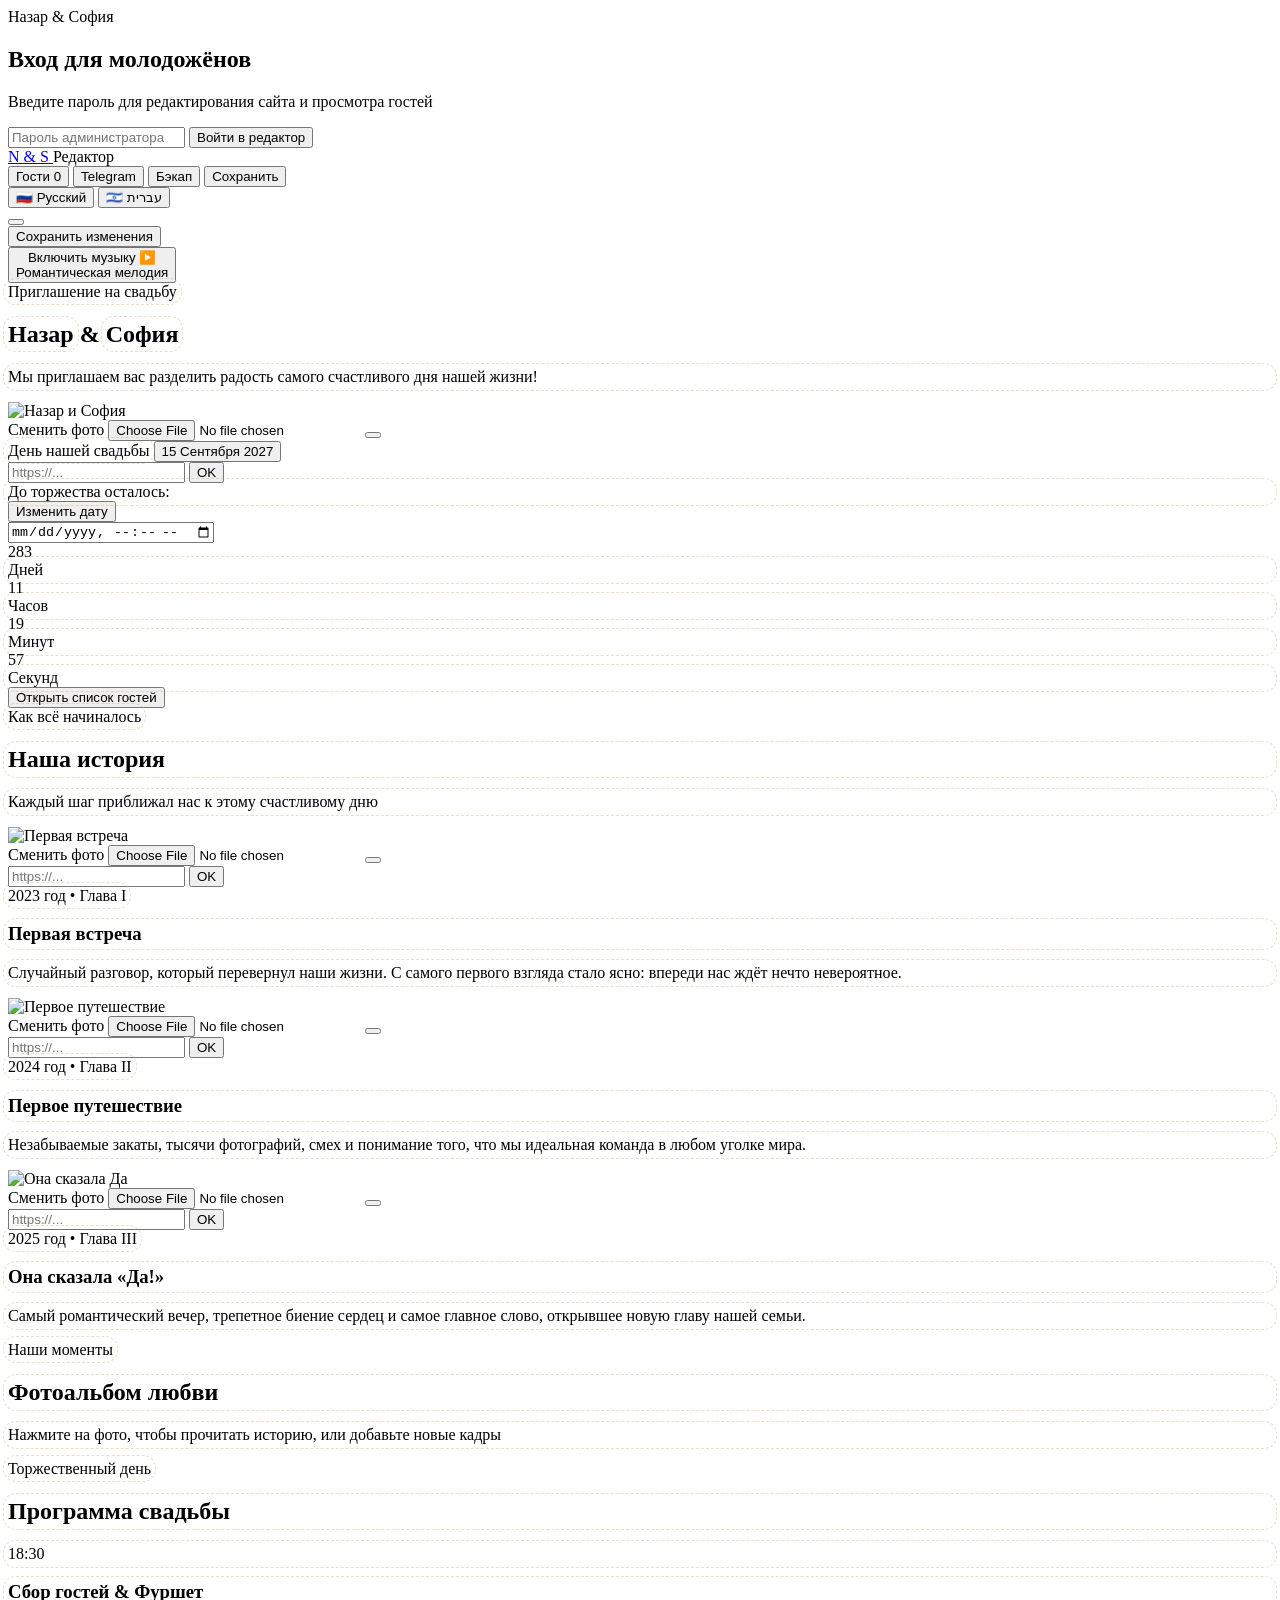
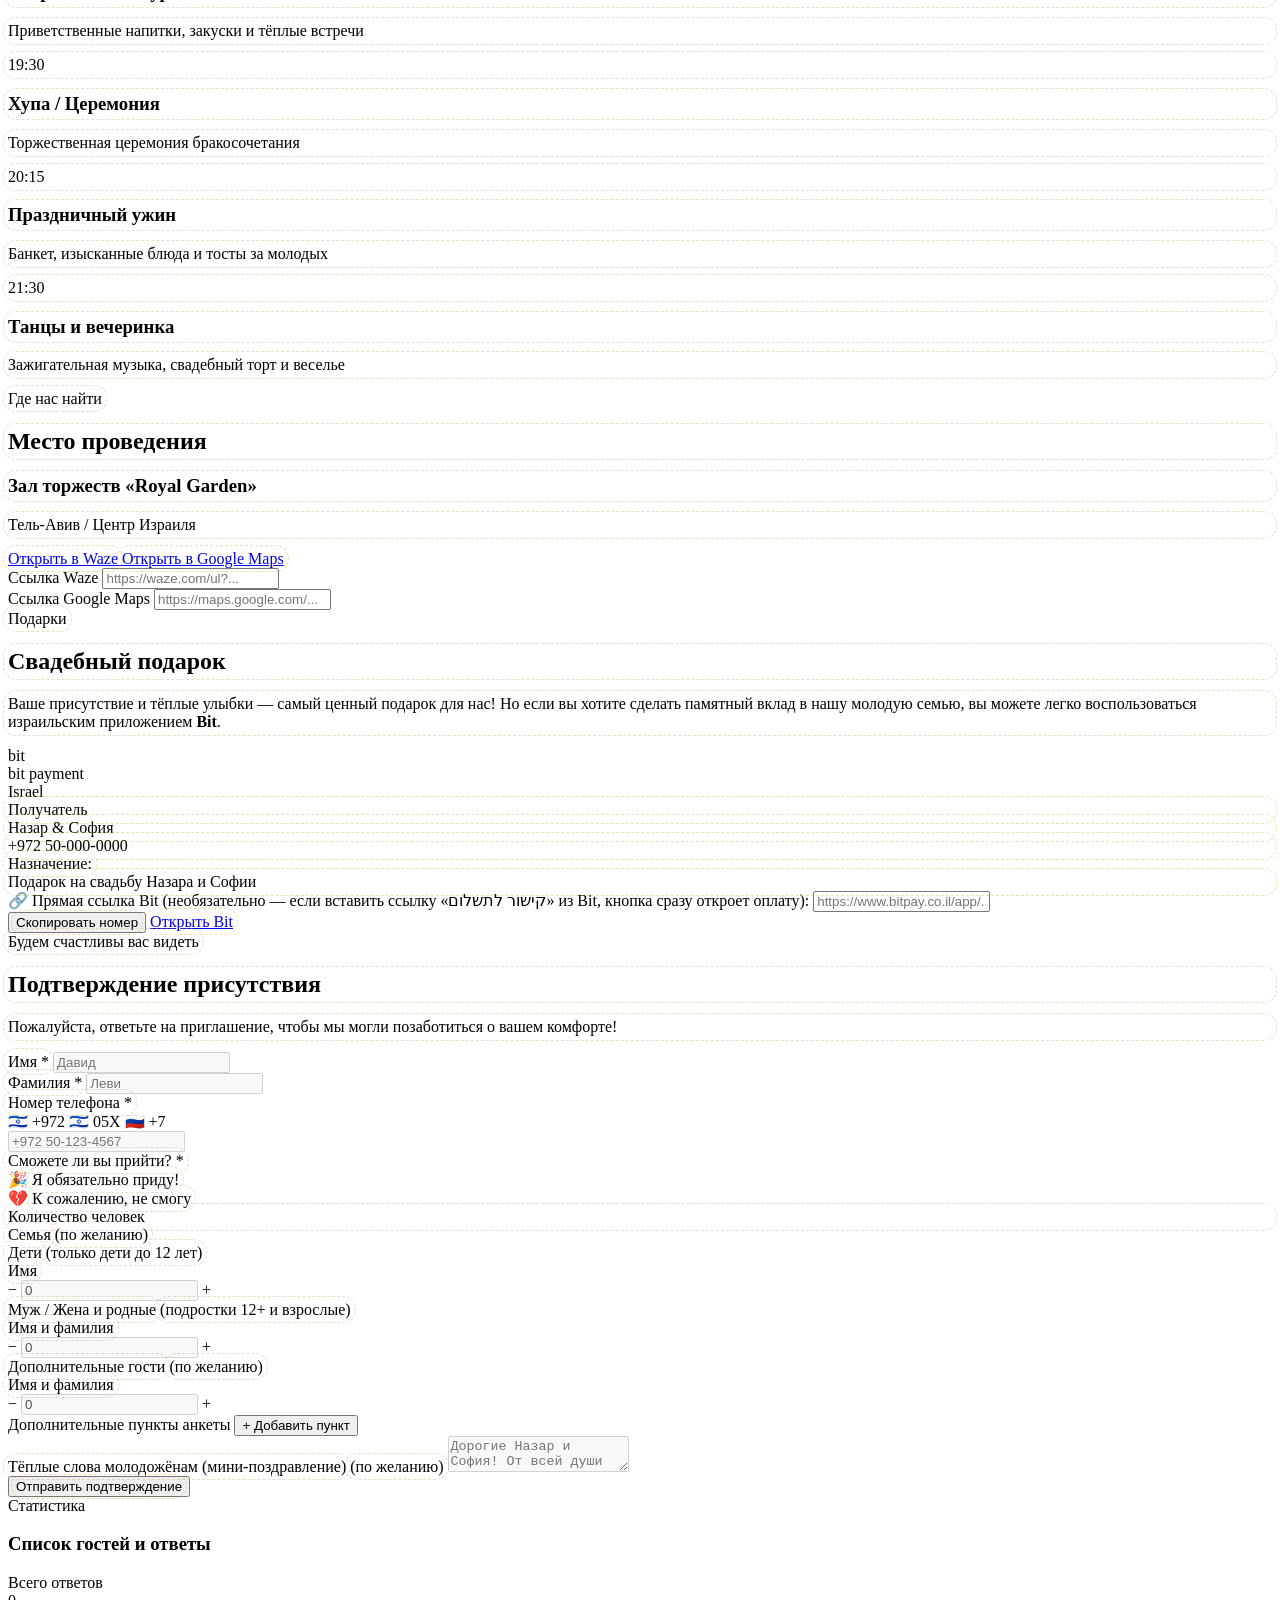
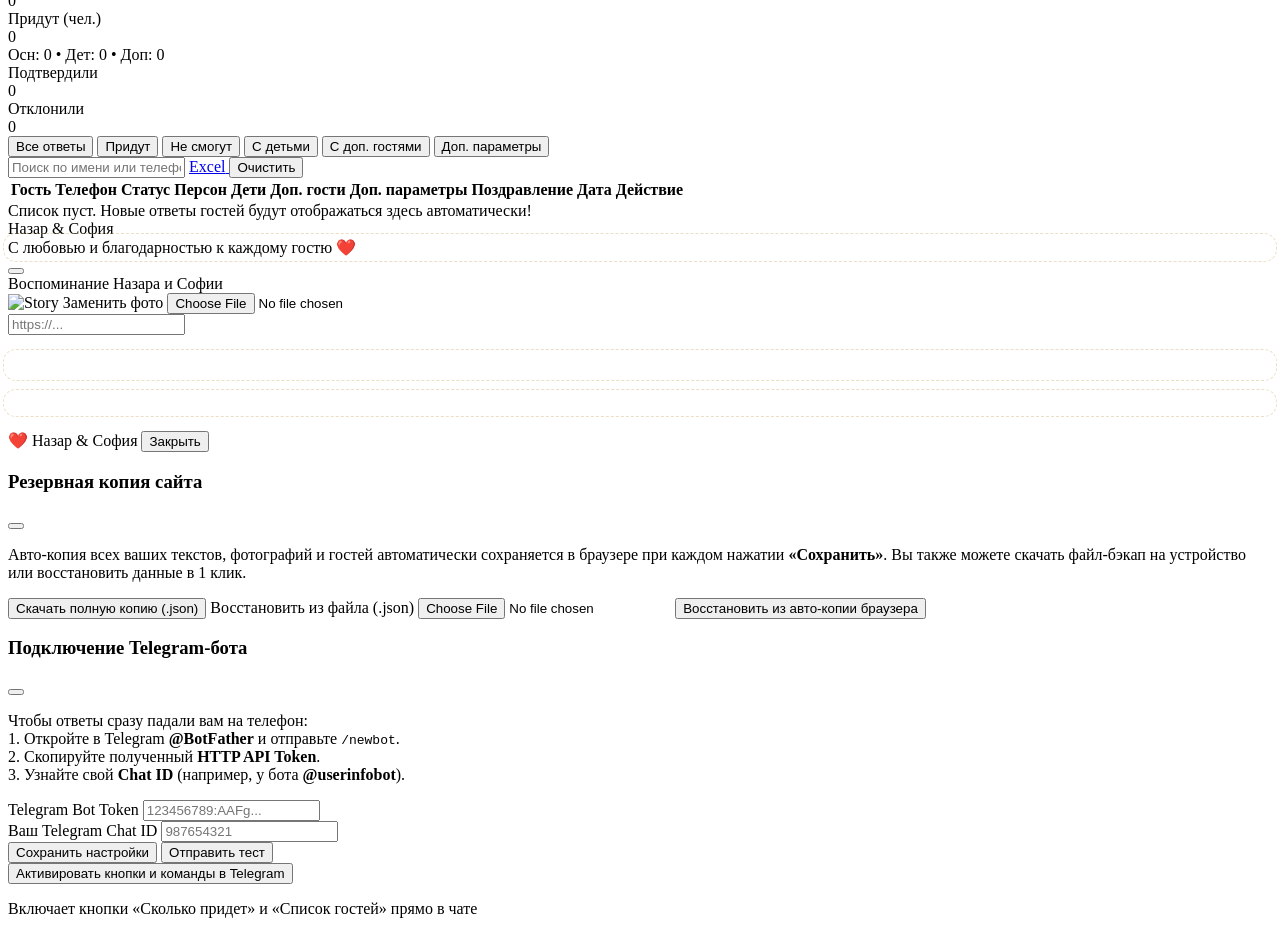
==== public/admin.html @ 14a17858 "Fix mobile pinch-zoom crash and remove Итого 1 badge" ====
<!DOCTYPE html>
<html lang="ru" dir="ltr">
<head>
  <meta charset="UTF-8">
  <meta name="viewport" content="width=device-width, initial-scale=1.0">
  <title>Редактор свадьбы | Назар & София</title>

  <!-- Fonts (identical to guest site) -->
  <link rel="preconnect" href="https://fonts.googleapis.com">
  <link rel="preconnect" href="https://fonts.gstatic.com" crossorigin>
  <link href="https://fonts.googleapis.com/css2?family=Cormorant+Garamond:ital,wght@0,400;0,600;0,700;1,400;1,600&family=Montserrat:wght@300;400;500;600;700&family=Heebo:wght@300;400;500;700&family=Frank+Ruhl+Libre:wght@400;700&family=Caveat:wght@500;600&display=swap" rel="stylesheet">

  <!-- Tailwind CSS via CDN -->
  <script src="https://cdn.tailwindcss.com"></script>
  <!-- Lucide Icons -->
  <script src="https://unpkg.com/lucide@latest"></script>

  <script>
    tailwind.config = {
      theme: {
        extend: {
          colors: {
            champagne: '#D4AF37',
            'champagne-light': '#FBF8F3',
            'champagne-gold': '#C5A059',
            'rose-gold': '#C28285',
            'warm-sand': '#F4EFE6',
            'wedding-dark': '#24201D',
            'bit-blue': '#00A8B5'
          },
          fontFamily: {
            serif: ['"Cormorant Garamond"', '"Frank Ruhl Libre"', 'serif'],
            sans: ['"Montserrat"', '"Heebo"', 'sans-serif'],
            handwritten: ['"Caveat"', 'cursive'],
            hebrewSerif: ['"Frank Ruhl Libre"', 'serif'],
            hebrewSans: ['"Heebo"', 'sans-serif']
          }
        }
      }
    }
  </script>

  <link rel="stylesheet" href="/style.css?v=3">

  <style>
    .editable-field {
      position: relative;
      border-radius: 0.5rem;
      transition: all 0.2s ease;
      cursor: text;
      outline: 1.5px dashed rgba(197, 160, 89, 0.35);
      outline-offset: 4px;
    }
    .editable-field:hover {
      outline: 1.5px dashed rgba(197, 160, 89, 0.85);
      background-color: rgba(255, 255, 255, 0.45);
    }
    .editable-field:focus {
      outline: 2px solid #C5A059;
      background-color: rgba(255, 255, 255, 0.85);
      color: #1c1917;
    }
    .editable-field-dark {
      position: relative;
      border-radius: 0.5rem;
      transition: all 0.2s ease;
      cursor: text;
      outline: 1.5px dashed rgba(212, 175, 55, 0.4);
      outline-offset: 4px;
    }
    .editable-field-dark:hover {
      outline: 1.5px dashed rgba(212, 175, 55, 0.9);
      background-color: rgba(255, 255, 255, 0.08);
    }
    .editable-field-dark:focus {
      outline: 2px solid #D4AF37;
      background-color: rgba(255, 255, 255, 0.14);
    }
  </style>
</head>
<body class="bg-[#FAF7F2] text-[#2D2926] font-sans antialiased selection:bg-champagne selection:text-white">

  <!-- Login Modal (styled identically to the wedding site) -->
  <div id="login-modal" class="fixed inset-0 bg-stone-900/55 backdrop-blur-md z-50 flex items-center justify-center p-4">
    <div class="bg-[#FAF7F2] rounded-3xl p-8 sm:p-10 max-w-md w-full shadow-2xl border border-[#E8DFC9] text-center space-y-6 relative overflow-hidden">
      <div class="w-16 h-16 bg-white text-champagne-gold rounded-full flex items-center justify-center mx-auto border border-[#E8DFC9] shadow-sm">
        <i data-lucide="lock" class="w-7 h-7"></i>
      </div>
      <div class="space-y-1.5">
        <div class="text-[11px] uppercase tracking-widest text-champagne-gold font-semibold">Назар & София</div>
        <h2 class="font-serif text-3xl sm:text-4xl font-bold text-stone-900">Вход для молодожёнов</h2>
        <p class="text-stone-500 text-xs sm:text-sm">Введите пароль для редактирования сайта и просмотра гостей</p>
      </div>
      <form onsubmit="handleLogin(event)" class="space-y-4">
        <input
          type="password"
          id="admin-password"
          required
          placeholder="Пароль администратора"
          class="w-full px-4 py-3.5 rounded-xl border border-[#DFD6C4] bg-white focus:outline-none focus:ring-2 focus:ring-champagne-gold/50 focus:border-champagne-gold text-sm transition-all"
        >
        <button type="submit" class="w-full py-3.5 bg-stone-900 hover:bg-champagne-gold text-white font-semibold rounded-xl shadow-lg transition-all">
          Войти в редактор
        </button>
      </form>
    </div>
  </div>

  <!-- Main Admin Interface (Visual Replica of Guest Site + Inline Editing) -->
  <div id="admin-app" class="hidden">

    <!-- Top Bar: Identical Header + Compact Admin Controls -->
    <header class="fixed top-0 left-0 right-0 z-40 transition-all duration-300 backdrop-blur-md bg-[#FAF7F2]/90 border-b border-[#E8DFC9]/70">
      <div class="max-w-6xl mx-auto px-3 sm:px-4 h-16 flex items-center justify-between gap-2">
        <div class="flex items-center gap-2.5 shrink-0">
          <a href="#hero" class="font-serif text-xl sm:text-2xl font-bold tracking-wider text-stone-900 flex items-center gap-2">
            <span>N & S</span>
          </a>
          <span class="hidden sm:inline-flex items-center gap-1.5 px-2.5 py-0.5 rounded-full bg-champagne-gold/15 text-champagne-gold border border-champagne-gold/30 text-[11px] font-semibold">
            <span class="w-1.5 h-1.5 rounded-full bg-emerald-500"></span>
            Редактор
          </span>
        </div>

        <!-- Admin Actions + Language Switcher -->
        <div class="flex items-center gap-1.5 sm:gap-2.5 flex-wrap justify-end">
          <button type="button" onclick="toggleGuestsModal(true)" class="inline-flex items-center gap-1.5 px-2.5 sm:px-3.5 py-1.5 rounded-full bg-white hover:bg-[#F4EFE6] text-stone-800 border border-[#DFD6C4] text-xs font-semibold shadow-sm transition-all">
            <i data-lucide="users" class="w-3.5 h-3.5 text-champagne-gold"></i>
            <span class="hidden md:inline">Гости</span>
            <span id="header-guests-badge" class="px-1.5 py-0.2 rounded-full bg-stone-900 text-white text-[10px]">0</span>
          </button>

          <button type="button" onclick="toggleTelegramModal(true)" class="inline-flex items-center gap-1.5 px-2.5 sm:px-3 py-1.5 rounded-full bg-white hover:bg-[#F4EFE6] text-stone-800 border border-[#DFD6C4] text-xs font-semibold shadow-sm transition-all" title="Настройки Telegram">
            <i data-lucide="send" class="w-3.5 h-3.5 text-sky-500"></i>
            <span class="hidden lg:inline">Telegram</span>
          </button>

          <button type="button" onclick="toggleBackupModal(true)" class="inline-flex items-center gap-1.5 px-2.5 sm:px-3 py-1.5 rounded-full bg-white hover:bg-[#F4EFE6] text-stone-800 border border-[#DFD6C4] text-xs font-semibold shadow-sm transition-all" title="Резервная копия и восстановление">
            <i data-lucide="shield-check" class="w-3.5 h-3.5 text-emerald-600"></i>
            <span class="hidden lg:inline">Бэкап</span>
          </button>

          <button type="button" id="btn-save-top" onclick="saveAllSettings()" class="inline-flex items-center gap-1.5 px-3 sm:px-4 py-1.5 rounded-full bg-stone-900 hover:bg-champagne-gold text-white text-xs font-semibold shadow-sm transition-all">
            <i data-lucide="save" class="w-3.5 h-3.5"></i>
            <span class="hidden sm:inline">Сохранить</span>
          </button>

          <!-- Lang Toggle (identical to guest site) -->
          <div class="flex items-center gap-1 bg-[#EFE9DE] p-1 rounded-full border border-[#DFD6C4]">
            <button id="btn-lang-ru" onclick="setLanguage('ru')" class="px-2.5 sm:px-3 py-1 text-[11px] sm:text-xs font-semibold rounded-full transition-all bg-white text-stone-900 shadow-sm">
              🇷🇺 <span class="hidden sm:inline">Русский</span>
            </button>
            <button id="btn-lang-he" onclick="setLanguage('he')" class="px-2.5 sm:px-3 py-1 text-[11px] sm:text-xs font-semibold rounded-full transition-all text-stone-600 hover:text-stone-900">
              🇮🇱 <span class="hidden sm:inline">עברית</span>
            </button>
          </div>

          <a href="/" target="_blank" class="p-1.5 sm:px-2.5 sm:py-1.5 rounded-full bg-white/80 hover:bg-white border border-[#DFD6C4] text-stone-700 hover:text-stone-900 text-xs font-medium transition-all inline-flex items-center gap-1" title="Открыть гостевой сайт">
            <i data-lucide="external-link" class="w-3.5 h-3.5"></i>
          </a>

          <button type="button" onclick="handleLogout()" class="p-1.5 rounded-full text-rose-600 hover:bg-rose-50 transition-all" title="Выйти">
            <i data-lucide="log-out" class="w-3.5 h-3.5"></i>
          </button>
        </div>
      </div>
    </header>

    <!-- Floating Unsaved Changes Save Pill -->
    <div id="floating-save-bar" class="fixed bottom-6 right-6 z-40 hidden">
      <button type="button" onclick="saveAllSettings()" class="flex items-center gap-2.5 px-5 py-3 rounded-full bg-stone-900 hover:bg-champagne-gold text-white text-xs sm:text-sm font-semibold shadow-2xl border border-champagne-gold/40 transition-all transform hover:-translate-y-0.5">
        <span class="w-2 h-2 rounded-full bg-amber-400 animate-pulse"></span>
        <span>Сохранить изменения</span>
        <i data-lucide="save" class="w-4 h-4"></i>
      </button>
    </div>

    <!-- Floating Romantic Music Player (identical to guest site) -->
    <div id="music-player-container" class="fixed bottom-6 left-6 z-40 hidden sm:block">
      <button id="btn-toggle-music" onclick="toggleMusic()" class="flex items-center gap-3 px-4 py-2.5 rounded-full bg-white/95 backdrop-blur-md border border-[#D4AF37]/50 shadow-2xl text-stone-800 hover:scale-105 transition-all group">
        <div id="vinyl-icon" class="w-8 h-8 rounded-full bg-stone-900 border-2 border-champagne-gold flex items-center justify-center text-champagne-gold transition-transform shrink-0">
          <i data-lucide="music" class="w-4 h-4 text-champagne-gold"></i>
        </div>
        <div class="text-left text-xs pr-1">
          <div id="music-status-text" class="font-semibold text-stone-900">Включить музыку ▶️</div>
          <div class="text-[10px] text-stone-500">Романтическая мелодия</div>
        </div>
        <div id="music-eq" class="hidden items-end gap-1 h-3.5 pl-1">
          <span class="w-1 bg-champagne-gold rounded-full eq-bar-1"></span>
          <span class="w-1 bg-champagne-gold rounded-full eq-bar-2"></span>
          <span class="w-1 bg-champagne-gold rounded-full eq-bar-3"></span>
        </div>
      </button>
      <audio id="wedding-audio" preload="none"></audio>
    </div>

    <!-- Hero Section (Identical + Inline Editable Names, Photo, Date) -->
    <section id="hero" class="relative min-h-screen flex items-center justify-center text-center px-4 pt-24 pb-20 overflow-hidden bg-gradient-to-b from-[#FAF7F2] via-[#F4EFE6] to-[#ECE5D8]">
      <div class="absolute top-1/4 -left-20 w-96 h-96 bg-champagne-gold/15 rounded-full blur-3xl -z-10"></div>
      <div class="absolute bottom-1/4 -right-20 w-[450px] h-[450px] bg-rose-gold/15 rounded-full blur-3xl -z-10"></div>

      <div class="max-w-3xl mx-auto space-y-8">
        <div class="inline-flex items-center gap-2 px-5 py-1.5 rounded-full bg-white/80 backdrop-blur-sm border border-champagne-gold/40 shadow-sm text-xs font-semibold tracking-widest text-champagne-gold uppercase">
          <i data-lucide="sparkles" class="w-3.5 h-3.5"></i>
          <span data-i18n="hero_badge">Приглашение на свадьбу</span>
        </div>

        <div class="space-y-4">
          <h1 class="font-serif text-5xl sm:text-7xl lg:text-8xl font-normal text-stone-900 leading-tight">
            <span id="names-title" class="inline-flex flex-wrap items-center justify-center gap-x-3">
              <span id="edit-groom" contenteditable="true" spellcheck="false" class="editable-field px-1.5" title="Нажмите, чтобы изменить имя жениха">Назар</span>
              <span id="names-amp">&amp;</span>
              <span id="edit-bride" contenteditable="true" spellcheck="false" class="editable-field px-1.5" title="Нажмите, чтобы изменить имя невесты">София</span>
            </span>
          </h1>
          <p class="text-stone-600 text-lg sm:text-xl font-light tracking-wide max-w-xl mx-auto" data-i18n="hero_subtitle">
            Мы приглашаем вас разделить радость самого счастливого дня нашей жизни!
          </p>
        </div>

        <!-- Hero Couple Photo with luxury frame + Edit Controls -->
        <div class="space-y-3">
          <div class="relative w-72 h-96 sm:w-80 sm:h-[440px] mx-auto rounded-3xl overflow-hidden shadow-2xl border-4 border-white group">
            <img
              id="hero-img"
              src="https://images.unsplash.com/photo-1519741497674-611481863552?auto=format&fit=crop&w=800&q=80"
              alt="Назар и София"
              class="w-full h-full object-cover transition-transform duration-700 group-hover:scale-105"
            >
            <!-- Photo Upload / URL Controls -->
            <div class="absolute top-3 right-3 z-20 flex items-center gap-1.5">
              <label class="cursor-pointer inline-flex items-center gap-1.5 px-3 py-1.5 rounded-full bg-white/95 hover:bg-white text-stone-900 text-xs font-semibold shadow-lg border border-[#E8DFC9] transition-all">
                <i data-lucide="camera" class="w-3.5 h-3.5 text-champagne-gold"></i>
                <span>Сменить фото</span>
                <input type="file" accept="image/*" class="hidden" onchange="uploadPhoto(this, 'hero')">
              </label>
              <button type="button" onclick="toggleHeroUrlInput()" class="p-1.5 rounded-full bg-white/95 hover:bg-white text-stone-700 shadow-lg border border-[#E8DFC9] transition-all" title="Вставить ссылку на фото">
                <i data-lucide="link" class="w-3.5 h-3.5"></i>
              </button>
            </div>

            <div class="absolute inset-0 bg-gradient-to-t from-stone-900/75 via-transparent to-transparent flex items-end justify-center p-6 text-white pointer-events-none">
              <div class="text-center pointer-events-auto">
                <span class="text-xs uppercase tracking-widest text-stone-200" data-i18n="wedding_day_label">День нашей свадьбы</span>
                <button type="button" onclick="toggleDatePicker()" class="mt-1 flex items-center justify-center gap-1.5 font-serif text-2xl font-bold hover:text-champagne-gold transition-colors mx-auto group/date" title="Нажмите, чтобы изменить дату">
                  <span id="wedding-display-date">15 Сентября 2027</span>
                  <i data-lucide="pencil" class="w-3.5 h-3.5 opacity-75 group-hover/date:opacity-100"></i>
                </button>
              </div>
            </div>
          </div>

          <!-- Optional Hero URL Input -->
          <div id="hero-url-box" class="hidden max-w-sm mx-auto bg-white/90 backdrop-blur-md p-3 rounded-2xl border border-[#E8DFC9] shadow-md">
            <div class="flex items-center gap-2">
              <input type="text" id="cms-photo-hero" placeholder="https://..." oninput="updateHeroPreview(this.value)" class="flex-1 px-3 py-1.5 rounded-xl border border-stone-200 text-xs font-mono bg-[#FAF7F2]">
              <button type="button" onclick="toggleHeroUrlInput()" class="text-xs text-stone-500 hover:text-stone-900 px-2 py-1">OK</button>
            </div>
          </div>
        </div>

        <!-- Countdown Timer + Inline Date Picker -->
        <div class="bg-white/85 backdrop-blur-md p-6 rounded-3xl border border-[#E8DFC9] shadow-xl max-w-lg mx-auto space-y-4">
          <div class="flex items-center justify-between">
            <div class="text-xs uppercase tracking-wider text-stone-500 font-semibold" data-i18n="timer_title">
              До торжества осталось:
            </div>
            <button type="button" onclick="toggleDatePicker()" class="inline-flex items-center gap-1 text-[11px] font-semibold text-champagne-gold hover:underline">
              <i data-lucide="calendar" class="w-3.5 h-3.5"></i>
              <span>Изменить дату</span>
            </button>
          </div>

          <div id="date-picker-box" class="hidden pt-1 pb-2">
            <input type="datetime-local" id="cms-date" onchange="handleDateChange(this.value)" class="w-full px-3.5 py-2 rounded-xl border border-[#DFD6C4] bg-[#FAF7F2] text-sm font-medium text-stone-800">
          </div>

          <div class="grid grid-cols-4 gap-2 text-center">
            <div class="bg-[#FAF7F2] p-2.5 sm:p-3.5 rounded-2xl border border-[#EBE4D8]">
              <div id="days" class="font-serif text-2xl sm:text-3xl font-bold text-stone-900">00</div>
              <div class="text-[10px] sm:text-xs text-stone-500 uppercase mt-1" data-i18n="timer_days">Дней</div>
            </div>
            <div class="bg-[#FAF7F2] p-2.5 sm:p-3.5 rounded-2xl border border-[#EBE4D8]">
              <div id="hours" class="font-serif text-2xl sm:text-3xl font-bold text-stone-900">00</div>
              <div class="text-[10px] sm:text-xs text-stone-500 uppercase mt-1" data-i18n="timer_hours">Часов</div>
            </div>
            <div class="bg-[#FAF7F2] p-2.5 sm:p-3.5 rounded-2xl border border-[#EBE4D8]">
              <div id="minutes" class="font-serif text-2xl sm:text-3xl font-bold text-stone-900">00</div>
              <div class="text-[10px] sm:text-xs text-stone-500 uppercase mt-1" data-i18n="timer_minutes">Минут</div>
            </div>
            <div class="bg-[#FAF7F2] p-2.5 sm:p-3.5 rounded-2xl border border-[#EBE4D8]">
              <div id="seconds" class="font-serif text-2xl sm:text-3xl font-bold text-stone-900">00</div>
              <div class="text-[10px] sm:text-xs text-stone-500 uppercase mt-1" data-i18n="timer_seconds">Секунд</div>
            </div>
          </div>
        </div>

        <!-- Quick RSVP / Guests Button -->
        <div>
          <button type="button" onclick="toggleGuestsModal(true)" class="inline-flex items-center gap-2 px-8 py-4 bg-stone-900 text-white rounded-full text-base font-medium shadow-2xl hover:bg-champagne-gold hover:text-white transition-all transform hover:-translate-y-0.5">
            <i data-lucide="users" class="w-5 h-5 text-champagne-gold"></i>
            <span>Открыть список гостей</span>
          </button>
        </div>
      </div>
    </section>

    <!-- Story Section: Editorial Chapters (Identical to guest site) -->
    <section id="story" class="py-24 px-4 bg-[#F5EFEB]/90 border-y border-[#E8DFC9]">
      <div class="max-w-4xl mx-auto space-y-16">
        <div class="text-center space-y-3">
          <span class="text-champagne-gold font-semibold text-xs uppercase tracking-widest" data-i18n="story_tag">Как всё начиналось</span>
          <h2 class="font-serif text-4xl sm:text-5xl text-stone-900" data-i18n="story_title">Наша история</h2>
          <div class="w-16 h-0.5 bg-champagne-gold mx-auto"></div>
          <p class="text-stone-500 text-sm max-w-md mx-auto" data-i18n="story_subtitle">Каждый шаг приближал нас к этому счастливому дню</p>
        </div>

        <div class="space-y-12">
          <!-- Chapter 1 -->
          <div class="photo-story-card bg-white/90 backdrop-blur-md rounded-3xl p-6 sm:p-8 border border-[#E8DFC9] shadow-lg flex flex-col md:flex-row items-center gap-8">
            <div class="w-full md:w-1/2 space-y-2 shrink-0">
              <div class="relative h-64 sm:h-72 rounded-2xl overflow-hidden shadow-md group">
                <img id="story-img-0" src="https://images.unsplash.com/photo-1511285560929-80b456fea0bc?auto=format&fit=crop&w=800&q=80" alt="Первая встреча" class="w-full h-full object-cover">
                <div class="absolute top-3 right-3 z-20 flex items-center gap-1.5">
                  <label class="cursor-pointer inline-flex items-center gap-1.5 px-3 py-1.5 rounded-full bg-white/95 hover:bg-white text-stone-900 text-xs font-semibold shadow-lg border border-[#E8DFC9] transition-all">
                    <i data-lucide="camera" class="w-3.5 h-3.5 text-champagne-gold"></i>
                    <span>Сменить фото</span>
                    <input type="file" accept="image/*" class="hidden" onchange="uploadPhoto(this, 'story', 0)">
                  </label>
                  <button type="button" onclick="toggleStoryUrlInput(0)" class="p-1.5 rounded-full bg-white/95 hover:bg-white text-stone-700 shadow-lg border border-[#E8DFC9] transition-all" title="Вставить ссылку на фото">
                    <i data-lucide="link" class="w-3.5 h-3.5"></i>
                  </button>
                </div>
              </div>
              <div id="story-url-box-0" class="hidden bg-white/95 p-2 rounded-xl border border-[#E8DFC9] shadow-sm">
                <div class="flex items-center gap-2">
                  <input type="text" id="cms-photo-story-0" placeholder="https://..." oninput="updateStoryPhoto(0, this.value)" class="flex-1 px-3 py-1 rounded-lg border border-stone-200 text-xs font-mono bg-[#FAF7F2]">
                  <button type="button" onclick="toggleStoryUrlInput(0)" class="text-xs text-stone-500 hover:text-stone-900 px-2 py-1">OK</button>
                </div>
              </div>
            </div>
            <div class="w-full md:w-1/2 space-y-3 text-left">
              <div class="inline-flex items-center gap-2 px-3 py-1 rounded-full bg-[#FAF7F2] text-champagne-gold text-xs font-semibold uppercase tracking-wider border border-[#EBE4D8]">
                <i data-lucide="compass" class="w-3.5 h-3.5"></i>
                <span data-i18n="story_event1_date">2023 год • Глава I</span>
              </div>
              <h3 class="font-serif text-2xl sm:text-3xl font-bold text-stone-900" data-i18n="story_event1_title">Первая встреча</h3>
              <p class="text-stone-600 text-sm sm:text-base leading-relaxed" data-i18n="story_event1_text">
                Случайный разговор, который перевернул наши жизни. С самого первого взгляда стало ясно: впереди нас ждёт нечто невероятное.
              </p>
            </div>
          </div>

          <!-- Chapter 2 -->
          <div class="photo-story-card bg-white/90 backdrop-blur-md rounded-3xl p-6 sm:p-8 border border-[#E8DFC9] shadow-lg flex flex-col md:flex-row-reverse items-center gap-8">
            <div class="w-full md:w-1/2 space-y-2 shrink-0">
              <div class="relative h-64 sm:h-72 rounded-2xl overflow-hidden shadow-md group">
                <img id="story-img-1" src="https://images.unsplash.com/photo-1465495976277-4387d4b0b4c6?auto=format&fit=crop&w=800&q=80" alt="Первое путешествие" class="w-full h-full object-cover">
                <div class="absolute top-3 right-3 z-20 flex items-center gap-1.5">
                  <label class="cursor-pointer inline-flex items-center gap-1.5 px-3 py-1.5 rounded-full bg-white/95 hover:bg-white text-stone-900 text-xs font-semibold shadow-lg border border-[#E8DFC9] transition-all">
                    <i data-lucide="camera" class="w-3.5 h-3.5 text-champagne-gold"></i>
                    <span>Сменить фото</span>
                    <input type="file" accept="image/*" class="hidden" onchange="uploadPhoto(this, 'story', 1)">
                  </label>
                  <button type="button" onclick="toggleStoryUrlInput(1)" class="p-1.5 rounded-full bg-white/95 hover:bg-white text-stone-700 shadow-lg border border-[#E8DFC9] transition-all" title="Вставить ссылку на фото">
                    <i data-lucide="link" class="w-3.5 h-3.5"></i>
                  </button>
                </div>
              </div>
              <div id="story-url-box-1" class="hidden bg-white/95 p-2 rounded-xl border border-[#E8DFC9] shadow-sm">
                <div class="flex items-center gap-2">
                  <input type="text" id="cms-photo-story-1" placeholder="https://..." oninput="updateStoryPhoto(1, this.value)" class="flex-1 px-3 py-1 rounded-lg border border-stone-200 text-xs font-mono bg-[#FAF7F2]">
                  <button type="button" onclick="toggleStoryUrlInput(1)" class="text-xs text-stone-500 hover:text-stone-900 px-2 py-1">OK</button>
                </div>
              </div>
            </div>
            <div class="w-full md:w-1/2 space-y-3 text-left">
              <div class="inline-flex items-center gap-2 px-3 py-1 rounded-full bg-[#FAF7F2] text-champagne-gold text-xs font-semibold uppercase tracking-wider border border-[#EBE4D8]">
                <i data-lucide="plane" class="w-3.5 h-3.5"></i>
                <span data-i18n="story_event2_date">2024 год • Глава II</span>
              </div>
              <h3 class="font-serif text-2xl sm:text-3xl font-bold text-stone-900" data-i18n="story_event2_title">Первое путешествие</h3>
              <p class="text-stone-600 text-sm sm:text-base leading-relaxed" data-i18n="story_event2_text">
                Незабываемые закаты, тысячи фотографий, смех и понимание того, что мы идеальная команда в любом уголке мира.
              </p>
            </div>
          </div>

          <!-- Chapter 3 -->
          <div class="photo-story-card bg-white/90 backdrop-blur-md rounded-3xl p-6 sm:p-8 border border-[#E8DFC9] shadow-lg flex flex-col md:flex-row items-center gap-8">
            <div class="w-full md:w-1/2 space-y-2 shrink-0">
              <div class="relative h-64 sm:h-72 rounded-2xl overflow-hidden shadow-md group">
                <img id="story-img-2" src="https://images.unsplash.com/photo-1515934751635-c81c6bc9a2d8?auto=format&fit=crop&w=800&q=80" alt="Она сказала Да" class="w-full h-full object-cover">
                <div class="absolute top-3 right-3 z-20 flex items-center gap-1.5">
                  <label class="cursor-pointer inline-flex items-center gap-1.5 px-3 py-1.5 rounded-full bg-white/95 hover:bg-white text-stone-900 text-xs font-semibold shadow-lg border border-[#E8DFC9] transition-all">
                    <i data-lucide="camera" class="w-3.5 h-3.5 text-champagne-gold"></i>
                    <span>Сменить фото</span>
                    <input type="file" accept="image/*" class="hidden" onchange="uploadPhoto(this, 'story', 2)">
                  </label>
                  <button type="button" onclick="toggleStoryUrlInput(2)" class="p-1.5 rounded-full bg-white/95 hover:bg-white text-stone-700 shadow-lg border border-[#E8DFC9] transition-all" title="Вставить ссылку на фото">
                    <i data-lucide="link" class="w-3.5 h-3.5"></i>
                  </button>
                </div>
              </div>
              <div id="story-url-box-2" class="hidden bg-white/95 p-2 rounded-xl border border-[#E8DFC9] shadow-sm">
                <div class="flex items-center gap-2">
                  <input type="text" id="cms-photo-story-2" placeholder="https://..." oninput="updateStoryPhoto(2, this.value)" class="flex-1 px-3 py-1 rounded-lg border border-stone-200 text-xs font-mono bg-[#FAF7F2]">
                  <button type="button" onclick="toggleStoryUrlInput(2)" class="text-xs text-stone-500 hover:text-stone-900 px-2 py-1">OK</button>
                </div>
              </div>
            </div>
            <div class="w-full md:w-1/2 space-y-3 text-left">
              <div class="inline-flex items-center gap-2 px-3 py-1 rounded-full bg-[#FAF7F2] text-champagne-gold text-xs font-semibold uppercase tracking-wider border border-[#EBE4D8]">
                <i data-lucide="gem" class="w-3.5 h-3.5"></i>
                <span data-i18n="story_event3_date">2025 год • Глава III</span>
              </div>
              <h3 class="font-serif text-2xl sm:text-3xl font-bold text-stone-900" data-i18n="story_event3_title">Она сказала «Да!»</h3>
              <p class="text-stone-600 text-sm sm:text-base leading-relaxed" data-i18n="story_event3_text">
                Самый романтический вечер, трепетное биение сердец и самое главное слово, открывшее новую главу нашей семьи.
              </p>
            </div>
          </div>
        </div>
      </div>
    </section>

    <!-- Photo Gallery Section: Romantic Album Style + Add/Remove Controls -->
    <section class="py-24 px-4 bg-[#FAF7F2]">
      <div class="max-w-5xl mx-auto space-y-12">
        <div class="text-center space-y-3">
          <span class="text-champagne-gold font-semibold text-xs uppercase tracking-widest" data-i18n="gallery_tag">Наши моменты</span>
          <h2 class="font-serif text-4xl sm:text-5xl text-stone-900" data-i18n="gallery_title">Фотоальбом любви</h2>
          <div class="w-16 h-0.5 bg-champagne-gold mx-auto"></div>
          <p class="text-stone-500 text-sm max-w-md mx-auto" data-i18n="gallery_subtitle">Нажмите на фото, чтобы прочитать историю, или добавьте новые кадры</p>
        </div>

        <div id="gallery-grid" class="grid grid-cols-2 md:grid-cols-4 gap-5">
          <!-- Populated dynamically with Polaroid cards + Add Photo card -->
        </div>
      </div>
    </section>

    <!-- Schedule of the Day (Identical to guest site) -->
    <section class="py-24 px-4 bg-[#F5EFEB]/90 border-y border-[#E8DFC9]">
      <div class="max-w-3xl mx-auto space-y-12">
        <div class="text-center space-y-3">
          <span class="text-champagne-gold font-semibold text-xs uppercase tracking-widest" data-i18n="schedule_tag">Торжественный день</span>
          <h2 class="font-serif text-4xl sm:text-5xl text-stone-900" data-i18n="schedule_title">Программа свадьбы</h2>
          <div class="w-16 h-0.5 bg-champagne-gold mx-auto"></div>
        </div>

        <div class="grid grid-cols-1 sm:grid-cols-2 gap-6">
          <div class="p-6 rounded-3xl bg-white/90 backdrop-blur-sm border border-[#E8DFC9] shadow-md flex items-start gap-4">
            <div class="w-12 h-12 rounded-2xl bg-[#FAF7F2] border border-[#EBE4D8] flex items-center justify-center text-champagne-gold shrink-0 shadow-sm">
              <i data-lucide="wine" class="w-6 h-6"></i>
            </div>
            <div>
              <div class="text-xs font-bold text-champagne-gold tracking-wider" data-i18n="sched_1_time">18:30</div>
              <h3 class="font-serif text-lg font-bold text-stone-900" data-i18n="sched_1_title">Сбор гостей & Фуршет</h3>
              <p class="text-stone-500 text-xs mt-1" data-i18n="sched_1_desc">Приветственные напитки, закуски и тёплые встречи</p>
            </div>
          </div>

          <div class="p-6 rounded-3xl bg-white/90 backdrop-blur-sm border border-[#E8DFC9] shadow-md flex items-start gap-4">
            <div class="w-12 h-12 rounded-2xl bg-[#FAF7F2] border border-[#EBE4D8] flex items-center justify-center text-champagne-gold shrink-0 shadow-sm">
              <i data-lucide="heart-handshake" class="w-6 h-6"></i>
            </div>
            <div>
              <div class="text-xs font-bold text-champagne-gold tracking-wider" data-i18n="sched_2_time">19:30</div>
              <h3 class="font-serif text-lg font-bold text-stone-900" data-i18n="sched_2_title">Хупа / Церемония</h3>
              <p class="text-stone-500 text-xs mt-1" data-i18n="sched_2_desc">Торжественная церемония бракосочетания</p>
            </div>
          </div>

          <div class="p-6 rounded-3xl bg-white/90 backdrop-blur-sm border border-[#E8DFC9] shadow-md flex items-start gap-4">
            <div class="w-12 h-12 rounded-2xl bg-[#FAF7F2] border border-[#EBE4D8] flex items-center justify-center text-champagne-gold shrink-0 shadow-sm">
              <i data-lucide="utensils" class="w-6 h-6"></i>
            </div>
            <div>
              <div class="text-xs font-bold text-champagne-gold tracking-wider" data-i18n="sched_3_time">20:15</div>
              <h3 class="font-serif text-lg font-bold text-stone-900" data-i18n="sched_3_title">Праздничный ужин</h3>
              <p class="text-stone-500 text-xs mt-1" data-i18n="sched_3_desc">Банкет, изысканные блюда и тосты за молодых</p>
            </div>
          </div>

          <div class="p-6 rounded-3xl bg-white/90 backdrop-blur-sm border border-[#E8DFC9] shadow-md flex items-start gap-4">
            <div class="w-12 h-12 rounded-2xl bg-[#FAF7F2] border border-[#EBE4D8] flex items-center justify-center text-champagne-gold shrink-0 shadow-sm">
              <i data-lucide="music" class="w-6 h-6"></i>
            </div>
            <div>
              <div class="text-xs font-bold text-champagne-gold tracking-wider" data-i18n="sched_4_time">21:30</div>
              <h3 class="font-serif text-lg font-bold text-stone-900" data-i18n="sched_4_title">Танцы и вечеринка</h3>
              <p class="text-stone-500 text-xs mt-1" data-i18n="sched_4_desc">Зажигательная музыка, свадебный торт и веселье</p>
            </div>
          </div>
        </div>
      </div>
    </section>

    <!-- Location & Navigation Section (Inline Editable Venue, City, Waze & Maps Links) -->
    <section class="py-24 px-4 bg-[#FAF7F2]">
      <div class="max-w-3xl mx-auto space-y-8 text-center">
        <div class="space-y-3">
          <span class="text-champagne-gold font-semibold text-xs uppercase tracking-widest" data-i18n="location_tag">Где нас найти</span>
          <h2 class="font-serif text-4xl sm:text-5xl text-stone-900" data-i18n="location_title">Место проведения</h2>
          <div class="w-16 h-0.5 bg-champagne-gold mx-auto"></div>
        </div>

        <div class="bg-white/95 backdrop-blur-md p-8 sm:p-10 rounded-3xl border border-[#E8DFC9] shadow-xl space-y-6">
          <div class="w-16 h-16 bg-champagne-gold/15 text-champagne-gold rounded-full flex items-center justify-center mx-auto shadow-inner">
            <i data-lucide="map-pin" class="w-8 h-8"></i>
          </div>

          <div class="space-y-2">
            <h3 id="venue-title" contenteditable="true" spellcheck="false" class="editable-field inline-block px-3 py-0.5 font-serif text-2xl sm:text-3xl font-bold text-stone-900" title="Нажмите, чтобы изменить название зала">Зал торжеств «Royal Garden»</h3>
            <div>
              <p id="venue-city" contenteditable="true" spellcheck="false" class="editable-field inline-block px-3 py-0.5 text-stone-600" title="Нажмите, чтобы изменить город">Тель-Авив / Центр Израиля</p>
            </div>
          </div>

          <!-- Navigation Buttons -->
          <div class="pt-4 flex flex-col sm:flex-row items-center justify-center gap-4">
            <a id="btn-waze" href="https://waze.com/ul" target="_blank" class="w-full sm:w-auto inline-flex items-center justify-center gap-3 px-7 py-3.5 bg-[#33CCFF] hover:bg-[#20b4e6] text-white font-semibold rounded-full shadow-lg transition-all transform hover:-translate-y-0.5">
              <i data-lucide="navigation" class="w-5 h-5"></i>
              <span data-i18n="btn_waze">Открыть в Waze</span>
            </a>
            <a id="btn-maps" href="https://maps.google.com" target="_blank" class="w-full sm:w-auto inline-flex items-center justify-center gap-3 px-7 py-3.5 bg-stone-900 hover:bg-stone-800 text-white font-semibold rounded-full shadow-lg transition-all transform hover:-translate-y-0.5">
              <i data-lucide="map" class="w-5 h-5"></i>
              <span data-i18n="btn_maps">Открыть в Google Maps</span>
            </a>
          </div>

          <!-- Inline Link Editor -->
          <div class="pt-4 border-t border-[#EBE4D8] grid grid-cols-1 sm:grid-cols-2 gap-3 text-left">
            <div class="space-y-1">
              <label class="text-[11px] font-semibold uppercase tracking-wider text-stone-500">Ссылка Waze</label>
              <input type="url" id="cms-waze" oninput="syncNavLink('waze', this.value)" placeholder="https://waze.com/ul?..." class="w-full px-3.5 py-2 rounded-xl border border-[#DFD6C4] bg-[#FAF7F2] text-xs font-mono focus:bg-white focus:border-champagne-gold">
            </div>
            <div class="space-y-1">
              <label class="text-[11px] font-semibold uppercase tracking-wider text-stone-500">Ссылка Google Maps</label>
              <input type="url" id="cms-maps" oninput="syncNavLink('maps', this.value)" placeholder="https://maps.google.com/..." class="w-full px-3.5 py-2 rounded-xl border border-[#DFD6C4] bg-[#FAF7F2] text-xs font-mono focus:bg-white focus:border-champagne-gold">
            </div>
          </div>
        </div>
      </div>
    </section>

    <!-- Israeli Bit Gift Card Section (Inline Editable Bit Name & Phone) -->
    <section class="py-24 px-4 bg-[#F5EFEB]/90 border-y border-[#E8DFC9]">
      <div class="max-w-2xl mx-auto space-y-8 text-center">
        <div class="space-y-3">
          <span class="text-champagne-gold font-semibold text-xs uppercase tracking-widest" data-i18n="gift_tag">Подарки</span>
          <h2 class="font-serif text-4xl sm:text-5xl text-stone-900" data-i18n="gift_title">Свадебный подарок</h2>
          <div class="w-16 h-0.5 bg-champagne-gold mx-auto"></div>
        </div>

        <p class="text-stone-600 max-w-lg mx-auto leading-relaxed text-sm sm:text-base" data-i18n="gift_description">
          Ваше присутствие и тёплые улыбки — самый ценный подарок для нас! Но если вы хотите сделать памятный вклад в нашу молодую семью, вы можете легко воспользоваться израильским приложением <b>Bit</b>.
        </p>

        <!-- Bit Card Container -->
        <div class="bg-gradient-to-br from-stone-900 via-stone-800 to-stone-900 text-white p-8 rounded-3xl shadow-2xl relative overflow-hidden text-left border border-stone-700">
          <div class="absolute -right-10 -bottom-10 w-48 h-48 bg-bit-blue/20 rounded-full blur-2xl"></div>

          <div class="flex items-center justify-between mb-6">
            <div class="flex items-center gap-2">
              <div class="w-9 h-9 rounded-full bg-bit-blue flex items-center justify-center text-white font-black text-sm tracking-wider">
                bit
              </div>
              <span class="font-bold tracking-wide text-lg">bit payment</span>
            </div>
            <span class="text-xs bg-white/10 px-3 py-1 rounded-full text-stone-300 font-mono">Israel</span>
          </div>

          <div class="space-y-2 mb-6">
            <div class="text-xs text-stone-400 uppercase tracking-widest" data-i18n="bit_recipient">Получатель</div>
            <div>
              <div id="bit-name-display" contenteditable="true" spellcheck="false" class="editable-field-dark inline-block px-2 py-0.5 font-serif text-2xl font-bold text-champagne-gold" title="Нажмите, чтобы изменить получателя">Назар & София</div>
            </div>
            <div>
              <div id="bit-phone-display" contenteditable="true" spellcheck="false" class="editable-field-dark inline-block px-2 py-0.5 text-xl font-mono text-white tracking-wider mt-1" title="Нажмите, чтобы изменить номер Bit">+972 50-000-0000</div>
            </div>
            <div class="pt-2 flex flex-wrap items-center gap-2 text-xs text-stone-300">
              <span class="text-stone-400" data-i18n="bit_reason_label">Назначение:</span>
              <div id="bit-reason-display" contenteditable="true" spellcheck="false" class="editable-field-dark inline-block px-2 py-0.5 text-white/95 font-medium" title="Нажмите, чтобы изменить причину перевода (RU/HE)">Подарок на свадьбу Назара и Софии</div>
            </div>
            <div class="pt-3 border-t border-white/10 space-y-1.5">
              <label class="text-[11px] text-stone-400 block">🔗 Прямая ссылка Bit (необязательно — если вставить ссылку «קישור לתשלום» из Bit, кнопка сразу откроет оплату):</label>
              <input type="url" id="cms-bit-link" oninput="updateBitLink(this.value)" placeholder="https://www.bitpay.co.il/app/..." class="w-full px-3 py-2 rounded-xl bg-white/10 border border-white/15 text-xs text-white placeholder-stone-400 font-mono focus:outline-none focus:ring-2 focus:ring-bit-blue">
            </div>
          </div>

          <div class="flex flex-col sm:flex-row gap-3">
            <button type="button" onclick="copyBitNumber()" class="flex-1 inline-flex items-center justify-center gap-2 px-5 py-3.5 bg-white text-stone-900 hover:bg-stone-100 rounded-xl font-semibold transition-all shadow-md">
              <i data-lucide="copy" class="w-4 h-4"></i>
              <span id="btn-copy-bit-text" data-i18n="bit_copy_btn">Скопировать номер</span>
            </button>
            <a id="btn-open-bit" href="bit://" class="inline-flex items-center justify-center gap-2 px-5 py-3.5 bg-bit-blue hover:bg-[#00929d] text-white rounded-xl font-semibold transition-all shadow-md">
              <i data-lucide="arrow-up-right" class="w-4 h-4"></i>
              <span data-i18n="bit_open_app">Открыть Bit</span>
            </a>
          </div>
        </div>
      </div>
    </section>

    <!-- RSVP Section (Identical Editable Form Card + Live Guest Stats & Table Below) -->
    <section id="rsvp" class="py-24 px-4 relative bg-[#FAF7F2]">
      <div class="max-w-2xl mx-auto space-y-8">
        <div class="text-center space-y-3">
          <span class="text-champagne-gold font-semibold text-xs uppercase tracking-widest" data-i18n="rsvp_tag">Будем счастливы вас видеть</span>
          <h2 class="font-serif text-4xl sm:text-5xl text-stone-900" data-i18n="rsvp_title">Подтверждение присутствия</h2>
          <div class="w-16 h-0.5 bg-champagne-gold mx-auto"></div>
          <p class="text-stone-600 max-w-md mx-auto text-sm" data-i18n="rsvp_desc">
            Пожалуйста, ответьте на приглашение, чтобы мы могли позаботиться о вашем комфорте!
          </p>
        </div>

        <!-- Identical Editable RSVP Form Card -->
        <div class="bg-white/95 backdrop-blur-md p-8 sm:p-10 rounded-3xl border border-[#E8DFC9] shadow-2xl relative space-y-6">
          <div class="grid grid-cols-1 sm:grid-cols-2 gap-4">
            <div class="space-y-1.5">
              <label class="text-xs font-semibold uppercase tracking-wider text-stone-700 block" data-i18n="field_first_name">Имя *</label>
              <input type="text" disabled placeholder="Давид" class="w-full px-4 py-3 rounded-xl border border-stone-200 bg-[#FAF7F2]/60 text-stone-400">
            </div>
            <div class="space-y-1.5">
              <label class="text-xs font-semibold uppercase tracking-wider text-stone-700 block" data-i18n="field_last_name">Фамилия *</label>
              <input type="text" disabled placeholder="Леви" class="w-full px-4 py-3 rounded-xl border border-stone-200 bg-[#FAF7F2]/60 text-stone-400">
            </div>
          </div>

          <div class="space-y-2">
            <div class="flex items-center justify-between">
              <label class="text-xs font-semibold uppercase tracking-wider text-stone-700" data-i18n="field_phone">Номер телефона *</label>
              <div class="flex items-center gap-1.5">
                <span class="px-2.5 py-1 rounded-lg text-xs font-semibold bg-stone-900 text-white">🇮🇱 +972</span>
                <span class="px-2.5 py-1 rounded-lg text-xs font-semibold bg-stone-100 text-stone-700">🇮🇱 05X</span>
                <span class="px-2.5 py-1 rounded-lg text-xs font-semibold bg-stone-100 text-stone-700">🇷🇺 +7</span>
              </div>
            </div>
            <input type="text" disabled placeholder="+972 50-123-4567" class="w-full px-4 py-3 rounded-xl border border-stone-200 bg-[#FAF7F2]/60 font-mono text-base text-stone-400">
          </div>

          <div class="space-y-2">
            <label class="text-xs font-semibold uppercase tracking-wider text-stone-700 block" data-i18n="field_attendance">Сможете ли вы прийти? *</label>
            <div class="grid grid-cols-1 sm:grid-cols-2 gap-3">
              <div class="flex items-center gap-3 p-4 rounded-xl border-2 border-stone-900 bg-[#FAF7F2]">
                <span class="w-4 h-4 rounded-full border-4 border-stone-900 inline-block shrink-0"></span>
                <div class="font-medium text-sm text-stone-900 flex items-center gap-2">
                  <span>🎉</span>
                  <span data-i18n="choice_yes">Я обязательно приду!</span>
                </div>
              </div>
              <div class="flex items-center gap-3 p-4 rounded-xl border-2 border-stone-200">
                <span class="w-4 h-4 rounded-full border border-stone-300 inline-block shrink-0"></span>
                <div class="font-medium text-sm text-stone-900 flex items-center gap-2">
                  <span>💔</span>
                  <span data-i18n="choice_no">К сожалению, не смогу</span>
                </div>
              </div>
            </div>
          </div>

          <!-- Guest composition preview (Family: Children & Spouse/Partner + Additional guests) -->
          <div class="space-y-4 p-4 rounded-2xl border border-[#E8DFC9] bg-[#FAF7F2]/60">
            <div class="flex items-center justify-between gap-2">
              <div class="text-xs font-semibold uppercase tracking-wider text-stone-700" data-i18n="field_guests_count">Количество человек</div>
            </div>

            <div class="space-y-3.5 p-3.5 rounded-2xl bg-white/90 border border-[#E8DFC9]/90 shadow-sm">
              <div class="flex items-center justify-between gap-2 pb-2 border-b border-[#F1EAE0]">
                <span class="text-xs font-semibold uppercase tracking-wider text-champagne-gold" data-i18n="family_section_title">Семья</span>
                <span class="text-[11px] text-stone-400 font-normal lowercase" data-i18n="optional_tag">(по желанию)</span>
              </div>

              <div class="space-y-2">
                <label class="text-xs font-semibold tracking-wide text-stone-800 flex flex-wrap items-baseline gap-1.5">
                  <span class="uppercase tracking-wider" data-i18n="field_children_names">Дети</span>
                  <span class="text-[11px] text-stone-400 font-normal lowercase" data-i18n="children_age_note">(только дети до 12 лет)</span>
                </label>
                <div class="flex items-center justify-between gap-3">
                  <span class="text-xs text-stone-600" data-i18n="field_children_count">Имя</span>
                  <div class="flex items-center gap-1.5">
                    <span class="w-8 h-8 rounded-xl border border-stone-200 bg-[#FAF7F2] text-stone-400 flex items-center justify-center">−</span>
                    <input type="number" disabled value="0" class="w-16 px-2 py-1.5 rounded-xl border border-stone-200 bg-white text-center text-sm text-stone-400">
                    <span class="w-8 h-8 rounded-xl border border-stone-200 bg-[#FAF7F2] text-stone-400 flex items-center justify-center">+</span>
                  </div>
                </div>
              </div>

              <div class="border-t border-dashed border-[#E8DFC9]/80"></div>

              <div class="space-y-2">
                <label class="text-xs font-semibold tracking-wide text-stone-800 flex flex-wrap items-baseline gap-1.5">
                  <span class="uppercase tracking-wider" data-i18n="field_family_adults">Муж / Жена и родные</span>
                  <span class="text-[11px] text-stone-400 font-normal lowercase" data-i18n="family_adults_note">(подростки 12+ и взрослые)</span>
                </label>
                <div class="flex items-center justify-between gap-3">
                  <span class="text-xs text-stone-600" data-i18n="field_family_adults_count">Имя и фамилия</span>
                  <div class="flex items-center gap-1.5">
                    <span class="w-8 h-8 rounded-xl border border-stone-200 bg-[#FAF7F2] text-stone-400 flex items-center justify-center">−</span>
                    <input type="number" disabled value="0" class="w-16 px-2 py-1.5 rounded-xl border border-stone-200 bg-white text-center text-sm text-stone-400">
                    <span class="w-8 h-8 rounded-xl border border-stone-200 bg-[#FAF7F2] text-stone-400 flex items-center justify-center">+</span>
                  </div>
                </div>
              </div>
            </div>

            <div class="space-y-2 p-3.5 rounded-2xl bg-white/90 border border-[#E8DFC9]/90 shadow-sm">
              <label class="text-xs font-semibold uppercase tracking-wider text-stone-700 flex items-center justify-between gap-2">
                <span data-i18n="field_plus_one">Дополнительные гости</span>
                <span class="text-[11px] text-stone-400 font-normal lowercase" data-i18n="optional_tag">(по желанию)</span>
              </label>
              <div class="flex items-center justify-between gap-3">
                <span class="text-xs text-stone-600" data-i18n="field_plus_one_count">Имя и фамилия</span>
                <div class="flex items-center gap-1.5">
                  <span class="w-8 h-8 rounded-xl border border-stone-200 bg-[#FAF7F2] text-stone-400 flex items-center justify-center">−</span>
                  <input type="number" disabled value="0" class="w-16 px-2 py-1.5 rounded-xl border border-stone-200 bg-white text-center text-sm text-stone-400">
                  <span class="w-8 h-8 rounded-xl border border-stone-200 bg-[#FAF7F2] text-stone-400 flex items-center justify-center">+</span>
                </div>
              </div>
            </div>
          </div>

          <!-- Dynamic Custom RSVP Fields Builder -->
          <div class="space-y-3 pt-2 border-t border-dashed border-[#E8DFC9]">
            <div class="flex items-center justify-between gap-2">
              <span class="text-xs font-semibold uppercase tracking-wider text-stone-500">Дополнительные пункты анкеты</span>
              <button type="button" onclick="addCustomRsvpField()" class="inline-flex items-center gap-1 px-3 py-1.5 rounded-lg bg-champagne-gold/15 hover:bg-champagne-gold text-stone-900 hover:text-white border border-champagne-gold/40 text-xs font-semibold transition-all">
                <span>+ Добавить пункт</span>
              </button>
            </div>
            <div id="admin-custom-fields-list" class="space-y-3"></div>
          </div>

          <div class="space-y-1.5">
            <label class="text-xs font-semibold uppercase tracking-wider text-stone-700 flex items-center justify-between gap-2">
              <span data-i18n="field_message">Тёплые слова молодожёнам (мини-поздравление)</span>
              <span class="text-stone-400 font-normal lowercase" data-i18n="optional_tag">(по желанию)</span>
            </label>
            <textarea rows="2" disabled placeholder="Дорогие Назар и София! От всей души поздравляем вас..." class="w-full px-4 py-3 rounded-xl border border-stone-200 bg-[#FAF7F2]/60 text-stone-400 resize-none"></textarea>
          </div>

          <button type="button" class="w-full py-4 px-6 bg-stone-900 hover:bg-champagne-gold text-white font-semibold rounded-xl shadow-xl transition-all flex items-center justify-center gap-2 text-base">
            <i data-lucide="send" class="w-5 h-5"></i>
            <span data-i18n="btn_submit_rsvp">Отправить подтверждение</span>
          </button>
        </div>
      </div>

      <!-- Live Guest Stats & Table -->
      <div id="guests-section" class="max-w-5xl mx-auto space-y-8 mt-20 pt-16 border-t border-[#E8DFC9]">
        <div class="text-center space-y-2">
          <span class="text-champagne-gold font-semibold text-xs uppercase tracking-widest">Статистика</span>
          <h3 class="font-serif text-3xl sm:text-4xl text-stone-900">Список гостей и ответы</h3>
        </div>

        <!-- Statistics Cards (Champagne Palette) -->
        <div class="grid grid-cols-2 lg:grid-cols-4 gap-4">
          <div class="bg-white/95 backdrop-blur-md p-6 rounded-3xl border border-[#E8DFC9] shadow-md flex items-center justify-between">
            <div>
              <div class="text-[11px] text-stone-500 font-semibold uppercase tracking-wider">Всего ответов</div>
              <div id="stat-total-responses" class="font-serif text-3xl sm:text-4xl font-bold text-stone-900 mt-1">0</div>
            </div>
            <div class="w-11 h-11 rounded-2xl bg-[#FAF7F2] border border-[#EBE4D8] text-champagne-gold flex items-center justify-center shrink-0">
              <i data-lucide="mail" class="w-5 h-5"></i>
            </div>
          </div>

          <div class="bg-white/95 backdrop-blur-md p-6 rounded-3xl border border-[#E8DFC9] shadow-md flex items-center justify-between">
            <div>
              <div class="text-[11px] text-stone-500 font-semibold uppercase tracking-wider">Придут (чел.)</div>
              <div id="stat-total-people" class="font-serif text-3xl sm:text-4xl font-bold text-emerald-700 mt-1">0</div>
              <div id="stat-people-breakdown" class="text-[11px] text-stone-500 mt-1">Осн: 0 • Дет: 0 • Доп: 0</div>
            </div>
            <div class="w-11 h-11 rounded-2xl bg-emerald-50 border border-emerald-100 text-emerald-600 flex items-center justify-center shrink-0">
              <i data-lucide="users" class="w-5 h-5"></i>
            </div>
          </div>

          <div class="bg-white/95 backdrop-blur-md p-6 rounded-3xl border border-[#E8DFC9] shadow-md flex items-center justify-between">
            <div>
              <div class="text-[11px] text-stone-500 font-semibold uppercase tracking-wider">Подтвердили</div>
              <div id="stat-attending-responses" class="font-serif text-3xl sm:text-4xl font-bold text-stone-900 mt-1">0</div>
            </div>
            <div class="w-11 h-11 rounded-2xl bg-[#FAF7F2] border border-[#EBE4D8] text-champagne-gold flex items-center justify-center shrink-0">
              <i data-lucide="check-circle" class="w-5 h-5"></i>
            </div>
          </div>

          <div class="bg-white/95 backdrop-blur-md p-6 rounded-3xl border border-[#E8DFC9] shadow-md flex items-center justify-between">
            <div>
              <div class="text-[11px] text-stone-500 font-semibold uppercase tracking-wider">Отклонили</div>
              <div id="stat-declined-responses" class="font-serif text-3xl sm:text-4xl font-bold text-rose-500 mt-1">0</div>
            </div>
            <div class="w-11 h-11 rounded-2xl bg-rose-50 border border-rose-100 text-rose-500 flex items-center justify-center shrink-0">
              <i data-lucide="x-circle" class="w-5 h-5"></i>
            </div>
          </div>
        </div>

        <!-- Guests Table Card -->
        <div class="bg-white/95 backdrop-blur-md rounded-3xl border border-[#E8DFC9] shadow-2xl overflow-hidden p-6 sm:p-8 space-y-6">
          <div class="flex flex-col lg:flex-row items-stretch lg:items-center justify-between gap-4">
            <div class="flex flex-wrap items-center gap-2">
              <button type="button" onclick="filterGuests('all')" id="btn-filter-all" class="px-4 py-2 text-xs font-semibold rounded-full bg-stone-900 text-white transition-all">
                Все ответы
              </button>
              <button type="button" onclick="filterGuests('attending')" id="btn-filter-attending" class="px-4 py-2 text-xs font-semibold rounded-full bg-[#FAF7F2] text-stone-700 border border-[#E8DFC9] hover:bg-[#F4EFE6] transition-all">
                Придут
              </button>
              <button type="button" onclick="filterGuests('declined')" id="btn-filter-declined" class="px-4 py-2 text-xs font-semibold rounded-full bg-[#FAF7F2] text-stone-700 border border-[#E8DFC9] hover:bg-[#F4EFE6] transition-all">
                Не смогут
              </button>
              <button type="button" onclick="filterGuests('with_children')" id="btn-filter-with_children" class="px-4 py-2 text-xs font-semibold rounded-full bg-[#FAF7F2] text-stone-700 border border-[#E8DFC9] hover:bg-[#F4EFE6] transition-all">
                С детьми
              </button>
              <button type="button" onclick="filterGuests('with_plus_one')" id="btn-filter-with_plus_one" class="px-4 py-2 text-xs font-semibold rounded-full bg-[#FAF7F2] text-stone-700 border border-[#E8DFC9] hover:bg-[#F4EFE6] transition-all">
                С доп. гостями
              </button>
              <button type="button" onclick="filterGuests('with_custom')" id="btn-filter-with_custom" class="px-4 py-2 text-xs font-semibold rounded-full bg-[#FAF7F2] text-stone-700 border border-[#E8DFC9] hover:bg-[#F4EFE6] transition-all">
                Доп. параметры
              </button>
            </div>

            <div class="flex flex-wrap items-center gap-2.5">
              <input
                type="text"
                id="search-input"
                oninput="handleSearch()"
                placeholder="Поиск по имени или телефону..."
                class="flex-1 sm:w-64 px-4 py-2 rounded-full border border-[#DFD6C4] bg-[#FAF7F2] text-xs focus:bg-white focus:outline-none focus:ring-2 focus:ring-champagne-gold/40"
              >
              <a id="btn-export-csv" href="#" class="px-4 py-2 bg-[#FAF7F2] hover:bg-[#F4EFE6] text-stone-800 border border-[#DFD6C4] rounded-full text-xs font-semibold transition-all inline-flex items-center gap-1.5">
                <i data-lucide="download" class="w-3.5 h-3.5 text-champagne-gold"></i>
                <span>Excel</span>
              </a>
              <button type="button" onclick="clearAllResponses()" class="px-4 py-2 bg-rose-50 hover:bg-rose-100 text-rose-700 border border-rose-200 rounded-full text-xs font-semibold transition-all inline-flex items-center gap-1.5">
                <i data-lucide="trash-2" class="w-3.5 h-3.5"></i>
                <span>Очистить</span>
              </button>
            </div>
          </div>

          <div class="overflow-x-auto">
            <table class="w-full text-left text-sm">
              <thead class="bg-[#FAF7F2] text-stone-500 text-xs font-semibold uppercase tracking-wider border-y border-[#E8DFC9]">
                <tr>
                  <th class="py-3 px-4">Гость</th>
                  <th class="py-3 px-4">Телефон</th>
                  <th class="py-3 px-4">Статус</th>
                  <th class="py-3 px-4">Персон</th>
                  <th class="py-3 px-4">Дети</th>
                  <th class="py-3 px-4">Доп. гости</th>
                  <th class="py-3 px-4">Доп. параметры</th>
                  <th class="py-3 px-4">Поздравление</th>
                  <th class="py-3 px-4">Дата</th>
                  <th class="py-3 px-4 text-right">Действие</th>
                </tr>
              </thead>
              <tbody id="guests-table-body" class="divide-y divide-[#F0E9DC]"></tbody>
            </table>
            <div id="empty-state" class="hidden text-center py-12 text-stone-400 text-sm">
              Список пуст. Новые ответы гостей будут отображаться здесь автоматически!
            </div>
          </div>
        </div>
      </div>
    </section>

    <!-- Footer (identical to guest site) -->
    <footer class="py-12 border-t border-[#E8DFC9] text-center text-stone-500 text-xs space-y-3 bg-[#F5EFEB]/60">
      <div id="footer-names" class="font-serif text-xl font-bold text-stone-900">Назар & София</div>
      <div data-i18n="footer_love">С любовью и благодарностью к каждому гостю ❤️</div>
    </footer>
  </div>

  <!-- Photo Story Lightbox Modal (identical to guest site) -->
  <div id="photo-story-modal" class="fixed inset-0 z-50 bg-stone-900/60 backdrop-blur-xl flex items-center justify-center p-4 transition-all duration-300 opacity-0 pointer-events-none">
    <div class="bg-white/95 backdrop-blur-md rounded-3xl max-w-lg w-full p-6 sm:p-8 shadow-2xl border border-[#E8DFC9] space-y-4 transform scale-95 transition-all duration-300 relative text-left" id="photo-story-card">
      <button type="button" onclick="closePhotoStory()" class="absolute -top-3 -right-3 sm:top-4 sm:right-4 w-10 h-10 bg-white text-stone-700 hover:text-stone-950 hover:bg-rose-50 hover:border-rose-200 rounded-full shadow-2xl flex items-center justify-center border border-stone-200 transition-all z-20 cursor-pointer" title="Закрыть">
        <i data-lucide="x" class="w-5 h-5"></i>
      </button>

      <div class="inline-flex items-center gap-1.5 px-3 py-1 rounded-full bg-[#FAF7F2] text-champagne-gold text-xs font-semibold uppercase tracking-wider border border-[#EBE4D8]">
        <i data-lucide="sparkles" class="w-3.5 h-3.5"></i>
        <span id="modal-badge-text">Воспоминание Назара и Софии</span>
      </div>

      <div class="relative w-full h-64 sm:h-72 rounded-2xl overflow-hidden shadow-md">
        <img id="modal-photo-img" src="" alt="Story" class="w-full h-full object-cover">
        <label class="cursor-pointer absolute top-3 right-3 inline-flex items-center gap-1.5 px-3 py-1.5 rounded-full bg-white/95 hover:bg-white text-stone-900 text-xs font-semibold shadow-lg border border-[#E8DFC9] transition-all">
          <i data-lucide="camera" class="w-3.5 h-3.5 text-champagne-gold"></i>
          <span>Заменить фото</span>
          <input type="file" accept="image/*" class="hidden" onchange="uploadPhoto(this, 'gallery-replace', activeStoryIndex)">
        </label>
      </div>

      <div class="flex items-center gap-2">
        <input type="text" id="modal-photo-url" placeholder="https://..." oninput="updateModalPhotoUrl(this.value)" class="flex-1 px-3 py-1.5 rounded-xl border border-stone-200 text-xs font-mono bg-[#FAF7F2]">
      </div>

      <div class="space-y-2">
        <h3 id="modal-photo-title" contenteditable="true" spellcheck="false" class="editable-field px-2 py-0.5 font-serif text-2xl sm:text-3xl font-bold text-stone-900" title="Нажмите, чтобы изменить заголовок истории"></h3>
        <p id="modal-photo-desc" contenteditable="true" spellcheck="false" class="editable-field px-2 py-1 text-stone-600 text-sm sm:text-base leading-relaxed" title="Нажмите, чтобы изменить текст истории"></p>
      </div>

      <div class="pt-3 border-t border-stone-100 flex items-center justify-between text-[11px] text-stone-400">
        <span>❤️ Назар & София</span>
        <button type="button" onclick="closePhotoStory()" class="text-champagne-gold hover:underline font-semibold flex items-center gap-1">
          <span>Закрыть</span>
          <i data-lucide="x" class="w-3.5 h-3.5"></i>
        </button>
      </div>
    </div>
  </div>

  <!-- Backup & Restore Modal (Champagne Styled) -->
  <div id="backup-modal" class="fixed inset-0 bg-stone-900/60 backdrop-blur-md z-50 hidden flex items-center justify-center p-4">
    <div class="bg-[#FAF7F2] rounded-3xl p-8 max-w-lg w-full shadow-2xl border border-[#E8DFC9] space-y-6">
      <div class="flex items-center justify-between">
        <div class="flex items-center gap-2.5">
          <div class="w-10 h-10 rounded-xl bg-white border border-[#E8DFC9] text-emerald-600 flex items-center justify-center shadow-sm">
            <i data-lucide="shield-check" class="w-5 h-5"></i>
          </div>
          <h3 class="font-serif text-2xl font-bold text-stone-900">Резервная копия сайта</h3>
        </div>
        <button type="button" onclick="toggleBackupModal(false)" class="text-stone-400 hover:text-stone-700 p-1">
          <i data-lucide="x" class="w-5 h-5"></i>
        </button>
      </div>

      <p class="text-stone-600 text-xs leading-relaxed bg-white p-4 rounded-2xl border border-[#E8DFC9]">
        Авто-копия всех ваших текстов, фотографий и гостей автоматически сохраняется в браузере при каждом нажатии <b>«Сохранить»</b>. Вы также можете скачать файл-бэкап на устройство или восстановить данные в 1 клик.
      </p>

      <div class="space-y-3">
        <button type="button" onclick="downloadBackupFile()" class="w-full py-3.5 bg-stone-900 hover:bg-champagne-gold text-white rounded-xl text-xs font-semibold transition-all flex items-center justify-center gap-2 shadow-sm">
          <i data-lucide="download" class="w-4 h-4"></i>
          <span>Скачать полную копию (.json)</span>
        </button>

        <label class="w-full py-3.5 bg-white hover:bg-[#F4EFE6] text-stone-800 border border-[#DFD6C4] rounded-xl text-xs font-semibold transition-all flex items-center justify-center gap-2 cursor-pointer">
          <i data-lucide="upload" class="w-4 h-4 text-champagne-gold"></i>
          <span>Восстановить из файла (.json)</span>
          <input type="file" accept=".json,application/json" class="hidden" onchange="restoreFromFile(this)">
        </label>

        <button type="button" id="btn-restore-local" onclick="restoreFromLocalBackup()" class="w-full py-3 bg-emerald-50 hover:bg-emerald-100 text-emerald-800 border border-emerald-200 rounded-xl text-xs font-semibold transition-all flex items-center justify-center gap-2">
          <i data-lucide="rotate-ccw" class="w-4 h-4"></i>
          <span id="local-backup-label">Восстановить из авто-копии браузера</span>
        </button>
      </div>
    </div>
  </div>

  <!-- Telegram Setup Modal (Champagne Styled) -->
  <div id="telegram-modal" class="fixed inset-0 bg-stone-900/60 backdrop-blur-md z-50 hidden flex items-center justify-center p-4">
    <div class="bg-[#FAF7F2] rounded-3xl p-8 max-w-lg w-full shadow-2xl border border-[#E8DFC9] space-y-6">
      <div class="flex items-center justify-between">
        <div class="flex items-center gap-2.5">
          <div class="w-10 h-10 rounded-xl bg-white border border-[#E8DFC9] text-sky-500 flex items-center justify-center shadow-sm">
            <i data-lucide="send" class="w-5 h-5"></i>
          </div>
          <h3 class="font-serif text-2xl font-bold text-stone-900">Подключение Telegram-бота</h3>
        </div>
        <button type="button" onclick="toggleTelegramModal(false)" class="text-stone-400 hover:text-stone-700 p-1">
          <i data-lucide="x" class="w-5 h-5"></i>
        </button>
      </div>

      <p class="text-stone-600 text-xs leading-relaxed bg-white p-4 rounded-2xl border border-[#E8DFC9]">
        Чтобы ответы сразу падали вам на телефон:
        <br>1. Откройте в Telegram <b>@BotFather</b> и отправьте <code>/newbot</code>.
        <br>2. Скопируйте полученный <b>HTTP API Token</b>.
        <br>3. Узнайте свой <b>Chat ID</b> (например, у бота <b>@userinfobot</b>).
      </p>

      <form onsubmit="handleSaveTelegram(event)" class="space-y-4">
        <div class="space-y-1">
          <label class="text-xs font-semibold text-stone-700">Telegram Bot Token</label>
          <input type="text" id="tg-token" placeholder="123456789:AAFg..." class="w-full px-4 py-2.5 rounded-xl border border-[#DFD6C4] bg-white text-xs font-mono">
        </div>
        <div class="space-y-1">
          <label class="text-xs font-semibold text-stone-700">Ваш Telegram Chat ID</label>
          <input type="text" id="tg-chat-id" placeholder="987654321" class="w-full px-4 py-2.5 rounded-xl border border-[#DFD6C4] bg-white text-xs font-mono">
        </div>

        <div class="pt-2 flex flex-col sm:flex-row items-center gap-3">
          <button type="submit" class="w-full sm:flex-1 py-3 bg-stone-900 hover:bg-champagne-gold text-white rounded-xl text-xs font-semibold transition-all">
            Сохранить настройки
          </button>
          <button type="button" onclick="testTelegram()" class="w-full sm:w-auto px-4 py-3 bg-white hover:bg-sky-50 text-sky-700 border border-[#DFD6C4] rounded-xl text-xs font-semibold transition-all">
            Отправить тест
          </button>
        </div>

        <div class="pt-3 border-t border-[#E8DFC9]">
          <button type="button" onclick="setupBotWebhook()" class="w-full py-3 bg-emerald-600 hover:bg-emerald-700 text-white rounded-xl text-xs font-semibold transition-all flex items-center justify-center gap-2 shadow-sm">
            <i data-lucide="sparkles" class="w-4 h-4"></i>
            <span>Активировать кнопки и команды в Telegram</span>
          </button>
          <p class="text-[11px] text-stone-400 text-center mt-1.5">Включает кнопки «Сколько придет» и «Список гостей» прямо в чате</p>
        </div>
      </form>
    </div>
  </div>

  <script>
    const translations = {
      ru: {
        hero_badge: "Приглашение на свадьбу",
        hero_subtitle: "Мы приглашаем вас разделить радость самого счастливого дня нашей жизни!",
        wedding_day_label: "День нашей свадьбы",
        timer_title: "До торжества осталось:",
        timer_days: "Дней",
        timer_hours: "Часов",
        timer_minutes: "Минут",
        timer_seconds: "Секунд",
        story_tag: "Как всё начиналось",
        story_title: "Наша история",
        story_subtitle: "Каждый шаг приближал нас к этому счастливому дню",
        story_event1_date: "2023 год",
        story_event1_title: "Первая встреча",
        story_event1_text: "Случайный разговор, который перевернул наши жизни. С первого взгляда стало ясно: впереди нас ждёт нечто невероятное.",
        story_event2_date: "2024 год",
        story_event2_title: "Первое путешествие",
        story_event2_text: "Незабываемые закаты, тысячи фотографий, смех и понимание того, что мы идеальная команда в любом уголке мира.",
        story_event3_date: "2025 год",
        story_event3_title: "Она сказала «Да!»",
        story_event3_text: "Самый романтический вечер, трепетное биение сердец и самое главное слово, открывшее новую главу нашей семьи.",
        gallery_tag: "Наши моменты",
        gallery_title: "Фотоальбом любви",
        gallery_subtitle: "Нажмите на фото, чтобы прочитать историю, или добавьте новые кадры",
        schedule_tag: "Торжественный день",
        schedule_title: "Программа свадьбы",
        sched_1_time: "18:30",
        sched_1_title: "Сбор гостей & Фуршет",
        sched_1_desc: "Приветственные напитки, закуски и тёплые встречи",
        sched_2_time: "19:30",
        sched_2_title: "Хупа / Церемония",
        sched_2_desc: "Торжественная церемония бракосочетания",
        sched_3_time: "20:15",
        sched_3_title: "Праздничный ужин",
        sched_3_desc: "Банкет, изысканные блюда и тосты за молодых",
        sched_4_time: "21:30",
        sched_4_title: "Танцы и вечеринка",
        sched_4_desc: "Зажигательная музыка, свадебный торт и веселье",
        location_tag: "Где нас найти",
        location_title: "Место проведения",
        btn_waze: "Открыть в Waze",
        btn_maps: "Открыть в Google Maps",
        gift_tag: "Подарки",
        gift_title: "Свадебный подарок",
        gift_description: "Ваше присутствие и тёплые улыбки — самый ценный подарок для нас! Но если вы хотите сделать памятный вклад в нашу молодую семью, вы можете легко воспользоваться израильским приложением Bit.",
        bit_recipient: "Получатель",
        bit_reason_label: "Назначение:",
        bit_copy_btn: "Скопировать номер",
        bit_copied: "Номер скопирован! ✓",
        bit_open_app: "Открыть Bit",
        rsvp_tag: "Будем счастливы вас видеть",
        rsvp_title: "Подтверждение присутствия",
        rsvp_desc: "Пожалуйста, ответьте на приглашение, чтобы мы могли позаботиться о вашем комфорте!",
        field_first_name: "Имя *",
        field_last_name: "Фамилия *",
        field_phone: "Номер телефона *",
        field_attendance: "Сможете ли вы прийти? *",
        choice_yes: "Я обязательно приду!",
        choice_no: "К сожалению, не смогу",
        field_guests_count: "Количество человек",
        field_guest_full_name: "Имя и фамилия *",
        family_section_title: "Семья",
        field_children_names: "Дети",
        children_age_note: "(только дети до 12 лет)",
        field_children_count: "Имя",
        field_family_adults: "Муж / Жена и родные",
        family_adults_note: "(подростки 12+ и взрослые)",
        field_family_adults_count: "Имя и фамилия",
        field_plus_one: "Дополнительные гости",
        field_plus_one_count: "Имя и фамилия",
        guest_opt_1: "1 человек (только я)",
        guest_opt_2: "2 человека (+1 гость)",
        guest_opt_3: "3 человека",
        guest_opt_4: "4+ человека (с семьёй)",
        field_message: "Тёплые слова молодожёнам (мини-поздравление)",
        optional_tag: "(по желанию)",
        btn_submit_rsvp: "Отправить подтверждение",
        footer_love: "С любовью и благодарностью к каждому гостю ❤️"
      },
      he: {
        hero_badge: "הזמנה לחתונה",
        hero_subtitle: "אנו שמחים ונרגשים להזמינכם לחגוג עמנו את יום נישואינו!",
        wedding_day_label: "יום החתונה שלנו",
        timer_title: "הספירה לאחור החלה:",
        timer_days: "ימים",
        timer_hours: "שעות",
        timer_minutes: "דקות",
        timer_seconds: "שניות",
        story_tag: "איך הכל התחיל",
        story_title: "הסיפור שלנו",
        story_subtitle: "כל צעד קירב אותנו ליום המאושר הזה",
        story_event1_date: "שנת 2023",
        story_event1_title: "המפגש הראשון",
        story_event1_text: "שיחה מקרית אחת ששינתה את חיינו לחלוטין. מהמבט הראשון היה ברור שזהו תחילתו של סיפור אהבה מיוחד.",
        story_event2_date: "שנת 2024",
        story_event2_title: "הטיול הראשון ביחד",
        story_event2_text: "שקיעות בלתי נשכחות, אינספור תמונות וצחוק, וההבנה שאנחנו הצוות המושלם בכל מקום בעולם.",
        story_event3_date: "שנת 2025",
        story_event3_title: "היא אמרה כן!",
        story_event3_text: "ערב רומנטי ומרגש במיוחד, פעימות לב מואצות והמילה המיוחלת שפתחה את הפרק המרגש ביותר בחיינו.",
        gallery_tag: "רגעים שלנו",
        gallery_title: "גלריית תמונות",
        gallery_subtitle: "לחצו על תמונה כדי לקרוא את הסיפור, או הוסיפו תמונות חדשות",
        schedule_tag: "היום המאושר",
        schedule_title: "לוח זמנים לחתונה",
        sched_1_time: "18:30",
        sched_1_title: "קבלת פנים",
        sched_1_desc: "מינגלינג, משקאות ונשנושים מפנקים",
        sched_2_time: "19:30",
        sched_2_title: "חופה וקידושין",
        sched_2_desc: "הטקס המרגש מתחת לחופה",
        sched_3_time: "20:15",
        sched_3_title: "סעודת חתונה",
        sched_3_desc: "ארוחת ערב חגיגית, מנות שף והרמת כוסית",
        sched_4_time: "21:30",
        sched_4_title: "מסיבה וריקודים",
        sched_4_desc: "מוזיקה מעולה, עוגת חתונה וריקודים עד השעות הקטנות",
        location_tag: "איפה נפגשים",
        location_title: "מיקום האירוע",
        btn_waze: "ניווט ב-Waze",
        btn_maps: "פתיחה ב-Google Maps",
        gift_tag: "מתנות",
        gift_title: "מתנה לחתונה",
        gift_description: "הנוכחות והחיוך שלכם הם המתנה היקרה ביותר עבורנו! אך אם ברצונכם להעניק לנו מתנה כספית, ניתן לעשות זאת בקלות באמצעות אפליקציית Bit.",
        bit_recipient: "שם המוטב",
        bit_reason_label: "סיבה:",
        bit_copy_btn: "העתק מספר טלפון",
        bit_copied: "המספר הועתק! ✓",
        bit_open_app: "פתח ב-Bit",
        rsvp_tag: "נשמח מאוד לראותכם",
        rsvp_title: "אישור הגעה",
        rsvp_desc: "אנא אשרו את הגעתכם כדי שנוכל להיערך בצורה הטובה ביותר עבורכם!",
        field_first_name: "שם פרטי *",
        field_last_name: "שם משפחה *",
        field_phone: "מספר טלפון *",
        field_attendance: "האם תגיעו לחגוג עמנו? *",
        choice_yes: "מגיע/ה בשמחה!",
        choice_no: "לצערי לא אוכל להגיע",
        field_guests_count: "מספר אורחים",
        field_guest_full_name: "שם פרטי ושם משפחה *",
        family_section_title: "המשפחה",
        field_children_names: "ילדים",
        children_age_note: "(ילדים עד גיל 12 בלבד)",
        field_children_count: "שם",
        field_family_adults: "בן / בת זוג ומשפחה",
        family_adults_note: "(נוער 12+ ומבוגרים)",
        field_family_adults_count: "שם פרטי ומשפחה",
        field_plus_one: "אורחים נוספים",
        field_plus_one_count: "שם פרטי ומשפחה",
        guest_opt_1: "אורח 1 (רק אני)",
        guest_opt_2: "2 אורחים (אני ובן/בת זוג)",
        guest_opt_3: "3 אורחים",
        guest_opt_4: "4+ אורחים (עם המשפחה)",
        field_message: "ברכה ואיחולים לזוג הצעיר",
        optional_tag: "(אופציונלי)",
        btn_submit_rsvp: "שליחת אישור הגעה",
        footer_love: "באהבה והערכה רבה לכל אחד ואחת מכם ❤️"
      }
    };

    const photoStories = [
      {
        image: "https://images.unsplash.com/photo-1511285560929-80b456fea0bc?auto=format&fit=crop&w=800&q=80",
        title_ru: "В лучах заката",
        title_he: "בשקיעה יפהפייה",
        story_ru: "Незабываемый тёплый вечер, когда солнце медленно опускалось за горизонт. Мы говорили обо всём на свете и пообещали себе встречать вместе ещё тысячи таких закатов.",
        story_he: "ערב חמים ובלתי נשכח מול שקיעה עוצרת נשימה. שוחחנו על העתיד והבטחנו לעצמנו לפגוש עוד אינספור שקיעות יחד."
      },
      {
        image: "https://images.unsplash.com/photo-1522673607200-164d1b6ce486?auto=format&fit=crop&w=800&q=80",
        title_ru: "Счастье вдвоём",
        title_he: "אושר ביחד",
        story_ru: "Кадры, которые не требуют лишних слов. Когда внутри тепло и спокойно, а впереди — целая совместная жизнь, полная любви, заботы и взаимной поддержки.",
        story_he: "רגעים שלא צריכים מילים. כשיש שלווה עמוקה בלב וידיעה ברורה שלפנינו חיים שלמים של אהבה וחלומות משותפים."
      },
      {
        image: "https://images.unsplash.com/photo-1532712938310-34cb3982ef74?auto=format&fit=crop&w=800&q=80",
        title_ru: "Самый тёплый день",
        title_he: "היום הכי מאושר",
        story_ru: "День, когда весь мир вокруг словно замер. Мы просто держались за руки и знали, что впереди нас ждёт целая жизнь, полная путешествий и общих побед.",
        story_he: "יום שבו כל העולם שמסביב נעצר. פשוט החזקנו ידיים וידענו שמחכים לנו חיים שלמים של אהבה ומסעות משותפים."
      },
      {
        image: "https://images.unsplash.com/photo-1465495976277-4387d4b0b4c6?auto=format&fit=crop&w=800&q=80",
        title_ru: "Навсегда вместе",
        title_he: "לתמיד ביחד",
        story_ru: "Самый искренний взгляд и обещание любить, беречь и поддерживать друг друга в любой ситуации. Это начало нашей красивой и крепкой семейной истории.",
        story_he: "מבט של אהבה כנה והבטחה לתמוך, לחבק ולצמוח יחד בכל שלב בדרך. ההתחלה של המשפחה החדשה שלנו."
      },
      {
        image: "https://images.unsplash.com/photo-1515934751635-c81c6bc9a2d8?auto=format&fit=crop&w=800&q=80",
        title_ru: "Улыбка и нежность",
        title_he: "חיוך ואהבה",
        story_ru: "Каждая улыбка рядом с тобой наполняет день светом. В таких простых и нежных мгновениях рождается настоящая, глубокая привязанность.",
        story_he: "כל חיוך לצידך ממלא את היום באור. ברגעים הפשוטים והעדינים האלה נולדת אהבה אמיתית ועמוקה."
      },
      {
        image: "https://images.unsplash.com/photo-1583939003579-730e3918a45a?auto=format&fit=crop&w=800&q=80",
        title_ru: "Наше маленькое чудо",
        title_he: "הנס הקטן שלנו",
        story_ru: "Этот день стал для нас особенным воспоминанием. Мы гуляли, смеялись над каждой мелочью и именно тогда поняли, что наше маленькое чудо — это просто быть рядом друг с другом.",
        story_he: "היום הזה הפך לזיכרון מתוק ומיוחד עבורנו. טיילנו יחד, צחקנו מכל הלב והבנו שהנס הקטן שלנו הוא פשוט להיות אחד לצד השנייה."
      },
      {
        image: "https://images.unsplash.com/photo-1544717302-de2939b7ef71?auto=format&fit=crop&w=800&q=80",
        title_ru: "Момент искренней радости",
        title_he: "רגע של שמחה",
        story_ru: "Когда сердца бьются в унисон, а вокруг — только радость, смех и предвкушение нашего большого праздника в кругу самых близких людей.",
        story_he: "כשהלבבות פועמים יחד, ומסביב רק שמחה, צחוק והתרגשות לקראת החגיגה הגדולה שלנו עם האנשים היקרים לנו מכל."
      },
      {
        image: "https://images.unsplash.com/photo-1606800052052-a08af7148866?auto=format&fit=crop&w=800&q=80",
        title_ru: "Только ты и я",
        title_he: "רק אני ואת",
        story_ru: "Среди тысяч дорог и миллионов людей мы нашли друг друга. И теперь каждая новая страница нашей книги пишется нами вдвоём.",
        story_he: "בין אלפי דרכים ומיליוני אנשים מצאנו זה את זו. ומעכשיו, כל פרק חדש בספר החיים שלנו נכתב על ידי שנינו יחד."
      }
    ];

    let adminPass = localStorage.getItem("wedding_admin_pass") || "";
    let currentLang = 'ru';
    let allRSVPs = [];
    let currentFilter = 'all';
    let editableConfig = {
      wedding: { texts: { ru: {}, he: {} } },
      photos: { hero: "", gallery: [], stories: [] }
    };
    let activeStoryIndex = 0;
    let weddingTargetDate = new Date("2027-09-15T18:00:00").getTime();
    let hasUnsavedChanges = false;
    let isMusicPlaying = false;

    document.addEventListener("DOMContentLoaded", () => {
      if (window.lucide) lucide.createIcons();
      setupInlineEditors();
      startCountdown();
      if (adminPass) {
        verifyAndLoad();
      } else {
        document.getElementById("login-modal").classList.remove("hidden");
      }
    });

    function markDirty() {
      hasUnsavedChanges = true;
      document.getElementById("floating-save-bar").classList.remove("hidden");
      const topBtn = document.getElementById("btn-save-top");
      topBtn.classList.remove("bg-stone-900");
      topBtn.classList.add("bg-champagne-gold");
    }

    function clearDirty() {
      hasUnsavedChanges = false;
      document.getElementById("floating-save-bar").classList.add("hidden");
      const topBtn = document.getElementById("btn-save-top");
      topBtn.classList.add("bg-stone-900");
      topBtn.classList.remove("bg-champagne-gold");
    }

    function setupInlineEditors() {
      const ids = ["edit-groom", "edit-bride", "venue-title", "venue-city", "bit-name-display", "bit-phone-display", "bit-reason-display"];
      ids.forEach(id => {
        const el = document.getElementById(id);
        if (!el) return;

        el.addEventListener("keydown", (e) => {
          if (e.key === "Enter") {
            e.preventDefault();
            el.blur();
          }
        });

        el.addEventListener("input", () => {
          const val = el.textContent.trim();
          const isHe = (currentLang === 'he');
          if (id === "edit-groom") {
            editableConfig.wedding[isHe ? "groom_he" : "groom_ru"] = val;
            updateFooterNames();
          } else if (id === "edit-bride") {
            editableConfig.wedding[isHe ? "bride_he" : "bride_ru"] = val;
            updateFooterNames();
          } else if (id === "venue-title") {
            editableConfig.wedding[isHe ? "venue_name_he" : "venue_name_ru"] = val;
          } else if (id === "venue-city") {
            editableConfig.wedding[isHe ? "venue_city_he" : "venue_city_ru"] = val;
          } else if (id === "bit-name-display") {
            editableConfig.wedding.bit_name = val;
          } else if (id === "bit-phone-display") {
            editableConfig.wedding.bit_phone = val;
          } else if (id === "bit-reason-display") {
            editableConfig.wedding[isHe ? "bit_reason_he" : "bit_reason_ru"] = val;
          }
          markDirty();
        });
      });

      setupAllEditableTexts();
      setupStoryModalEditors();
    }

    function setupAllEditableTexts() {
      const darkParents = ['.bg-stone-900', '.bg-gradient-to-br', '.bg-bit-blue'];
      document.querySelectorAll('#admin-app [data-i18n]').forEach(el => {
        const key = el.getAttribute('data-i18n');
        if (!key) return;

        el.setAttribute('contenteditable', 'true');
        el.setAttribute('spellcheck', 'false');
        el.setAttribute('title', 'Нажмите, чтобы редактировать текст');

        const isDark = darkParents.some(sel => el.closest(sel)) || el.closest('#btn-waze') || el.closest('#btn-maps');
        el.classList.add(isDark ? 'editable-field-dark' : 'editable-field', 'px-1');

        if (el.closest('a') || el.closest('button')) {
          el.addEventListener('click', (e) => {
            e.preventDefault();
            e.stopPropagation();
          });
        }

        const isMultiline = ['hero_subtitle', 'story_subtitle', 'gallery_subtitle', 'gift_description', 'rsvp_desc'].includes(key) || key.endsWith('_text') || key.endsWith('_desc');
        if (!isMultiline) {
          el.addEventListener('keydown', (e) => {
            if (e.key === 'Enter') {
              e.preventDefault();
              el.blur();
            }
          });
        }

        el.addEventListener('input', () => {
          const val = el.textContent.trim();
          translations[currentLang][key] = val;
          if (!editableConfig.wedding.texts) editableConfig.wedding.texts = { ru: {}, he: {} };
          if (!editableConfig.wedding.texts[currentLang]) editableConfig.wedding.texts[currentLang] = {};
          editableConfig.wedding.texts[currentLang][key] = val;
          markDirty();
        });
      });
    }

    function setupStoryModalEditors() {
      const titleEl = document.getElementById('modal-photo-title');
      const descEl = document.getElementById('modal-photo-desc');
      if (titleEl) {
        titleEl.addEventListener('keydown', (e) => {
          if (e.key === 'Enter') { e.preventDefault(); titleEl.blur(); }
        });
        titleEl.addEventListener('input', () => {
          const st = photoStories[activeStoryIndex];
          if (!st) return;
          const field = currentLang === 'he' ? 'title_he' : 'title_ru';
          st[field] = titleEl.textContent.trim();
          syncStoriesToConfig();
          renderGallery();
          markDirty();
        });
      }
      if (descEl) {
        descEl.addEventListener('input', () => {
          const st = photoStories[activeStoryIndex];
          if (!st) return;
          const field = currentLang === 'he' ? 'story_he' : 'story_ru';
          st[field] = descEl.textContent.trim();
          syncStoriesToConfig();
          markDirty();
        });
      }
    }

    function syncStoriesToConfig() {
      editableConfig.photos.stories = photoStories.map(s => ({
        image: s.image,
        title_ru: s.title_ru,
        title_he: s.title_he,
        story_ru: s.story_ru,
        story_he: s.story_he
      }));
    }

    function updateFooterNames() {
      const isHe = (currentLang === 'he');
      const g = isHe ? (editableConfig.wedding.groom_he || "נזר") : (editableConfig.wedding.groom_ru || "Назар");
      const b = isHe ? (editableConfig.wedding.bride_he || "סופיה") : (editableConfig.wedding.bride_ru || "София");
      const footerEl = document.getElementById("footer-names");
      if (footerEl) footerEl.textContent = isHe ? `${b} ו${g}` : `${g} & ${b}`;
    }

    async function handleLogin(e) {
      e.preventDefault();
      const pass = document.getElementById("admin-password").value.trim();
      adminPass = pass;
      localStorage.setItem("wedding_admin_pass", pass);
      await verifyAndLoad();
    }

    function handleLogout() {
      localStorage.removeItem("wedding_admin_pass");
      adminPass = "";
      location.reload();
    }

    async function verifyAndLoad() {
      try {
        const res = await fetch('/api/rsvps', {
          headers: { 'Authorization': `Bearer ${adminPass}` }
        });

        if (res.status === 401) {
          alert("Неверный пароль администратора!");
          localStorage.removeItem("wedding_admin_pass");
          document.getElementById("login-modal").classList.remove("hidden");
          return;
        }

        const data = await res.json();
        document.getElementById("login-modal").classList.add("hidden");
        document.getElementById("admin-app").classList.remove("hidden");
        document.getElementById("btn-export-csv").href = `/api/export-csv?key=${encodeURIComponent(adminPass)}`;

        allRSVPs = data.rsvps || [];
        renderStats(data.stats);
        renderTable();

        const cfg = data.config || {};
        editableConfig.wedding = Object.assign({ texts: { ru: {}, he: {} } }, cfg.wedding || {});
        if (!editableConfig.wedding.texts) editableConfig.wedding.texts = { ru: {}, he: {} };
        ['ru', 'he'].forEach(l => {
          if (editableConfig.wedding.texts[l]) {
            Object.assign(translations[l], editableConfig.wedding.texts[l]);
          }
        });

        const DEFAULT_STORY_PHOTOS = [
          "https://images.unsplash.com/photo-1511285560929-80b456fea0bc?auto=format&fit=crop&w=800&q=80",
          "https://images.unsplash.com/photo-1465495976277-4387d4b0b4c6?auto=format&fit=crop&w=800&q=80",
          "https://images.unsplash.com/photo-1515934751635-c81c6bc9a2d8?auto=format&fit=crop&w=800&q=80"
        ];
        const loadedStory = (cfg.photos && Array.isArray(cfg.photos.story)) ? cfg.photos.story : [];
        editableConfig.photos = {
          hero: (cfg.photos && cfg.photos.hero) || "https://images.unsplash.com/photo-1519741497674-611481863552?auto=format&fit=crop&w=800&q=80",
          story: DEFAULT_STORY_PHOTOS.map((def, i) => loadedStory[i] || def),
          gallery: Array.isArray(cfg.photos && cfg.photos.gallery) ? [...cfg.photos.gallery] : [],
          stories: Array.isArray(cfg.photos && cfg.photos.stories) ? cfg.photos.stories : []
        };
        editableConfig.photos.stories.forEach((customStory, idx) => {
          if (customStory && photoStories[idx]) {
            Object.assign(photoStories[idx], customStory);
          } else if (customStory) {
            photoStories[idx] = customStory;
          }
        });

        if (cfg.telegram) {
          document.getElementById("tg-chat-id").value = cfg.telegram.chat_id || "";
        }

        setLanguage(currentLang);
        if (window.lucide) lucide.createIcons();
      } catch (err) {
        console.error("Failed to load admin data:", err);
      }
    }

    function applyConfigToPage() {
      const w = editableConfig.wedding;
      const p = editableConfig.photos;
      const isHe = (currentLang === 'he');

      const groomEl = document.getElementById("edit-groom");
      const brideEl = document.getElementById("edit-bride");
      const ampEl = document.getElementById("names-amp");
      const namesTitle = document.getElementById("names-title");

      const groom = isHe ? (w.groom_he || "נזר") : (w.groom_ru || w.groom || "Назар");
      const bride = isHe ? (w.bride_he || "סופיה") : (w.bride_ru || w.bride || "София");

      if (groomEl) groomEl.textContent = groom;
      if (brideEl) brideEl.textContent = bride;

      // Order in Hebrew vs Russian
      if (namesTitle && groomEl && brideEl && ampEl) {
        if (isHe) {
          ampEl.textContent = "ו";
          namesTitle.appendChild(brideEl);
          namesTitle.appendChild(ampEl);
          namesTitle.appendChild(groomEl);
        } else {
          ampEl.textContent = "&";
          namesTitle.appendChild(groomEl);
          namesTitle.appendChild(ampEl);
          namesTitle.appendChild(brideEl);
        }
      }

      updateFooterNames();

      if (w.date) {
        document.getElementById("cms-date").value = w.date.slice(0, 16);
        weddingTargetDate = new Date(w.date).getTime();
        formatDisplayDate(w.date);
      }

      const venueTitle = document.getElementById("venue-title");
      if (venueTitle) {
        venueTitle.textContent = isHe ? (w.venue_name_he || "אולם אירועים «Royal Garden»") : (w.venue_name_ru || "Зал торжеств «Royal Garden»");
      }

      const venueCity = document.getElementById("venue-city");
      if (venueCity) {
        venueCity.textContent = isHe ? (w.venue_city_he || "תל אביב / מרכז") : (w.venue_city_ru || "Тель-Авив / Центр Израиля");
      }

      document.getElementById("cms-waze").value = w.waze_link || "";
      document.getElementById("cms-maps").value = w.google_maps_link || "";
      if (w.waze_link) document.getElementById("btn-waze").href = w.waze_link;
      if (w.google_maps_link) document.getElementById("btn-maps").href = w.google_maps_link;

      const bitName = document.getElementById("bit-name-display");
      if (bitName) bitName.textContent = w.bit_name || `${groom} & ${bride}`;

      const bitPhone = document.getElementById("bit-phone-display");
      if (bitPhone) bitPhone.textContent = w.bit_phone || "+972 50-000-0000";

      const bitReason = document.getElementById("bit-reason-display");
      if (bitReason) {
        bitReason.textContent = isHe
          ? (w.bit_reason_he ?? "מתנה לחתונה של נזר וסופיה")
          : (w.bit_reason_ru ?? "Подарок на свадьбу Назара и Софии");
      }

      const cmsBitLink = document.getElementById("cms-bit-link");
      if (cmsBitLink) cmsBitLink.value = w.bit_link || "";

      const btnOpenBit = document.getElementById("btn-open-bit");
      if (btnOpenBit) {
        const bitLink = (w.bit_link || "").trim();
        if (/^https?:\/\//i.test(bitLink)) {
          btnOpenBit.href = bitLink;
          btnOpenBit.target = "_blank";
          btnOpenBit.rel = "noopener noreferrer";
        } else {
          btnOpenBit.href = "bit://";
          btnOpenBit.removeAttribute("target");
          btnOpenBit.removeAttribute("rel");
        }
      }

      renderAdminGuestOptions();
      renderAdminCustomFields();

      if (p.hero) {
        document.getElementById("hero-img").src = p.hero;
        document.getElementById("cms-photo-hero").value = p.hero;
      }

      if (Array.isArray(p.story)) {
        p.story.forEach((url, idx) => {
          const img = document.getElementById(`story-img-${idx}`);
          const inp = document.getElementById(`cms-photo-story-${idx}`);
          if (img && url) img.src = url;
          if (inp && url) inp.value = url;
        });
      }
    }

    function setLanguage(lang) {
      currentLang = lang;
      const html = document.documentElement;
      const dict = translations[lang];

      if (lang === 'he') {
        html.setAttribute('dir', 'rtl');
        html.setAttribute('lang', 'he');
        document.getElementById('btn-lang-he').className = "px-2.5 sm:px-3 py-1 text-[11px] sm:text-xs font-semibold rounded-full transition-all bg-white text-stone-900 shadow-sm";
        document.getElementById('btn-lang-ru').className = "px-2.5 sm:px-3 py-1 text-[11px] sm:text-xs font-semibold rounded-full transition-all text-stone-600 hover:text-stone-900";
      } else {
        html.setAttribute('dir', 'ltr');
        html.setAttribute('lang', 'ru');
        document.getElementById('btn-lang-ru').className = "px-2.5 sm:px-3 py-1 text-[11px] sm:text-xs font-semibold rounded-full transition-all bg-white text-stone-900 shadow-sm";
        document.getElementById('btn-lang-he').className = "px-2.5 sm:px-3 py-1 text-[11px] sm:text-xs font-semibold rounded-full transition-all text-stone-600 hover:text-stone-900";
      }

      document.querySelectorAll('[data-i18n]').forEach(el => {
        const key = el.getAttribute('data-i18n');
        if (dict[key]) el.textContent = dict[key];
      });

      applyConfigToPage();
      renderGallery();
      updateMusicUI(isMusicPlaying);
      if (window.lucide) lucide.createIcons();
    }

    function updateBitLink(val) {
      if (!editableConfig.wedding) editableConfig.wedding = {};
      editableConfig.wedding.bit_link = (val || "").trim();
      const btnOpenBit = document.getElementById("btn-open-bit");
      if (btnOpenBit) {
        const bitLink = editableConfig.wedding.bit_link;
        if (/^https?:\/\//i.test(bitLink)) {
          btnOpenBit.href = bitLink;
          btnOpenBit.target = "_blank";
          btnOpenBit.rel = "noopener noreferrer";
        } else {
          btnOpenBit.href = "bit://";
          btnOpenBit.removeAttribute("target");
          btnOpenBit.removeAttribute("rel");
        }
      }
      markDirty();
    }

    function ensureGuestOptions() {
      if (!editableConfig.wedding) editableConfig.wedding = {};
      if (!Array.isArray(editableConfig.wedding.guest_options) || editableConfig.wedding.guest_options.length === 0) {
        editableConfig.wedding.guest_options = [
          { value: 1, label_ru: translations.ru.guest_opt_1 || "1 человек (только я)", label_he: translations.he.guest_opt_1 || "אורח 1 (רק אני)" },
          { value: 2, label_ru: translations.ru.guest_opt_2 || "2 человека (+1 гость)", label_he: translations.he.guest_opt_2 || "2 אורחים (אני ובן/בת זוג)" },
          { value: 3, label_ru: translations.ru.guest_opt_3 || "3 человека", label_he: translations.he.guest_opt_3 || "3 אורחים" },
          { value: 4, label_ru: translations.ru.guest_opt_4 || "4+ человека (с семьёй)", label_he: translations.he.guest_opt_4 || "4+ אורחים (עם המשפחה)" }
        ];
      }
      return editableConfig.wedding.guest_options;
    }

    function renderAdminGuestOptions() {
      const container = document.getElementById("admin-guest-options-list");
      if (!container) return;
      const opts = ensureGuestOptions();
      const isHe = (currentLang === 'he');
      const labelKey = isHe ? 'label_he' : 'label_ru';

      container.innerHTML = opts.map((opt, idx) => `
        <div class="flex items-center gap-2 bg-[#FAF7F2]/90 border border-[#DFD6C4] rounded-xl p-2">
          <input type="number" min="1" max="50" value="${parseInt(opt.value, 10) || 1}"
            onchange="updateGuestOption(${idx}, 'value', parseInt(this.value, 10) || 1)"
            title="Количество человек (для подсчёта в статистике)"
            class="w-14 px-2 py-1.5 rounded-lg border border-stone-200 bg-white text-xs font-mono font-bold text-center text-stone-800 focus:outline-none focus:ring-2 focus:ring-champagne-gold">
          <input type="text" value="${escapeHtml(opt[labelKey] || opt.label_ru || '')}"
            oninput="updateGuestOption(${idx}, '${labelKey}', this.value)"
            placeholder="${isHe ? 'טקסט בעברית' : 'Текст варианта'}"
            class="flex-1 px-3 py-1.5 rounded-lg border border-stone-200 bg-white text-xs text-stone-800 focus:outline-none focus:ring-2 focus:ring-champagne-gold">
          ${opts.length > 1 ? `
            <button type="button" onclick="removeGuestOption(${idx})" title="Удалить вариант" class="p-1.5 text-stone-400 hover:text-rose-600 hover:bg-rose-50 rounded-lg transition-colors">
              <i data-lucide="x" class="w-4 h-4"></i>
            </button>
          ` : ''}
        </div>
      `).join("");

      if (window.lucide) lucide.createIcons();
    }

    function addGuestOption() {
      const opts = ensureGuestOptions();
      const maxVal = opts.reduce((m, o) => Math.max(m, parseInt(o.value, 10) || 0), 0);
      const nextVal = maxVal + 1;
      opts.push({
        value: nextVal,
        label_ru: `${nextVal} человек`,
        label_he: `${nextVal} אורחים`
      });
      renderAdminGuestOptions();
      markDirty();
    }

    function removeGuestOption(idx) {
      const opts = ensureGuestOptions();
      if (opts.length <= 1) return;
      opts.splice(idx, 1);
      renderAdminGuestOptions();
      markDirty();
    }

    function updateGuestOption(idx, key, val) {
      const opts = ensureGuestOptions();
      if (!opts[idx]) return;
      opts[idx][key] = val;
      markDirty();
    }

    function ensureCustomRsvpFields() {
      if (!editableConfig.wedding) editableConfig.wedding = {};
      if (!Array.isArray(editableConfig.wedding.rsvp_custom_fields)) {
        editableConfig.wedding.rsvp_custom_fields = [];
      }
      return editableConfig.wedding.rsvp_custom_fields;
    }

    function renderAdminCustomFields() {
      const container = document.getElementById("admin-custom-fields-list");
      if (!container) return;
      const fields = ensureCustomRsvpFields();
      const isHe = (currentLang === 'he');
      const labelKey = isHe ? 'label_he' : 'label_ru';
      const placeholderKey = isHe ? 'placeholder_he' : 'placeholder_ru';

      if (fields.length === 0) {
        container.innerHTML = `<div class="text-xs text-stone-400 italic py-2">Дополнительных пунктов пока нет. Нажмите «+ Добавить пункт», чтобы добавить свой вопрос или список в анкету.</div>`;
        return;
      }

      container.innerHTML = fields.map((f, idx) => {
        const type = f.type || 'text';
        const showWhen = f.show_when || 'attending';
        let extraHtml = '';

        if (type === 'select') {
          const opts = Array.isArray(f.options) ? f.options : [];
          extraHtml = `
            <div class="space-y-1.5 pt-2">
              <div class="flex items-center justify-between">
                <span class="text-[11px] font-semibold text-stone-500 uppercase">Варианты списка:</span>
                <button type="button" onclick="addCustomFieldOption(${idx})" class="text-[11px] font-semibold text-champagne-gold hover:underline">+ Вариант</button>
              </div>
              ${opts.map((o, oIdx) => `
                <div class="flex items-center gap-1.5">
                  <input type="text" value="${escapeHtml(o[labelKey] || o.label_ru || '')}"
                    oninput="updateCustomFieldOption(${idx}, ${oIdx}, this.value)"
                    placeholder="${isHe ? 'אפשרות בעברית' : 'Текст варианта'}"
                    class="flex-1 px-2.5 py-1.5 rounded-lg border border-stone-200 bg-white text-xs text-stone-800 focus:outline-none focus:ring-1 focus:ring-champagne-gold">
                  ${opts.length > 1 ? `
                    <button type="button" onclick="removeCustomFieldOption(${idx}, ${oIdx})" class="p-1 text-stone-400 hover:text-rose-600 rounded">
                      <i data-lucide="x" class="w-3.5 h-3.5"></i>
                    </button>
                  ` : ''}
                </div>
              `).join("")}
            </div>
          `;
        } else if (type === 'text') {
          extraHtml = `
            <div class="pt-1">
              <input type="text" value="${escapeHtml(f[placeholderKey] || '')}"
                oninput="updateCustomRsvpField(${idx}, '${placeholderKey}', this.value)"
                placeholder="${isHe ? 'טקסט רמז בשדה (אופציונלי)' : 'Подсказка внутри поля (необязательно)'}"
                class="w-full px-3 py-1.5 rounded-lg border border-stone-200 bg-white/80 text-xs text-stone-600 focus:outline-none focus:ring-1 focus:ring-champagne-gold">
            </div>
          `;
        }

        return `
          <div class="p-3.5 rounded-2xl border border-[#DFD6C4] bg-[#FAF7F2]/80 space-y-2.5">
            <div class="flex flex-wrap items-center justify-between gap-2">
              <div class="flex items-center gap-1.5">
                <select onchange="updateCustomRsvpField(${idx}, 'type', this.value)" class="px-2 py-1 rounded-lg border border-stone-200 bg-white text-[11px] font-semibold text-stone-700">
                  <option value="text" ${type === 'text' ? 'selected' : ''}>Текст</option>
                  <option value="select" ${type === 'select' ? 'selected' : ''}>Список</option>
                  <option value="checkbox" ${type === 'checkbox' ? 'selected' : ''}>Да / Нет</option>
                </select>
                <select onchange="updateCustomRsvpField(${idx}, 'show_when', this.value)" class="px-2 py-1 rounded-lg border border-stone-200 bg-white text-[11px] text-stone-700">
                  <option value="attending" ${showWhen === 'attending' ? 'selected' : ''}>Только кто придет</option>
                  <option value="always" ${showWhen === 'always' ? 'selected' : ''}>Показывать всем</option>
                </select>
                <label class="inline-flex items-center gap-1 text-[11px] text-stone-600 cursor-pointer px-1.5">
                  <input type="checkbox" ${f.required ? 'checked' : ''} onchange="updateCustomRsvpField(${idx}, 'required', this.checked)" class="accent-stone-900">
                  <span>Обяз.</span>
                </label>
              </div>
              <div class="flex items-center gap-1">
                ${idx > 0 ? `<button type="button" onclick="moveCustomRsvpField(${idx}, -1)" title="Вверх" class="px-1.5 py-0.5 text-xs text-stone-500 hover:text-stone-900 rounded hover:bg-white">↑</button>` : ''}
                ${idx < fields.length - 1 ? `<button type="button" onclick="moveCustomRsvpField(${idx}, 1)" title="Вниз" class="px-1.5 py-0.5 text-xs text-stone-500 hover:text-stone-900 rounded hover:bg-white">↓</button>` : ''}
                <button type="button" onclick="removeCustomRsvpField(${idx})" title="Удалить пункт" class="p-1 text-stone-400 hover:text-rose-600 hover:bg-rose-50 rounded-lg transition-colors">
                  <i data-lucide="trash-2" class="w-3.5 h-3.5"></i>
                </button>
              </div>
            </div>

            <input type="text" value="${escapeHtml(f[labelKey] || f.label_ru || '')}"
              oninput="updateCustomRsvpField(${idx}, '${labelKey}', this.value)"
              placeholder="${isHe ? 'כותרת השדה בעברית' : 'Название пункта (например: Предпочтения по еде)'}"
              class="w-full px-3 py-2 rounded-xl border border-stone-200 bg-white text-xs font-semibold text-stone-800 focus:outline-none focus:ring-2 focus:ring-champagne-gold">

            ${extraHtml}
          </div>
        `;
      }).join("");

      if (window.lucide) lucide.createIcons();
    }

    function addCustomRsvpField() {
      const fields = ensureCustomRsvpFields();
      fields.push({
        id: "custom_" + Date.now(),
        type: "select",
        label_ru: "Новый пункт",
        label_he: "שדה חדש",
        placeholder_ru: "",
        placeholder_he: "",
        show_when: "attending",
        required: false,
        options: [
          { label_ru: "Вариант 1", label_he: "אפשרות 1" },
          { label_ru: "Вариант 2", label_he: "אפשרות 2" }
        ]
      });
      renderAdminCustomFields();
      markDirty();
    }

    function removeCustomRsvpField(idx) {
      const fields = ensureCustomRsvpFields();
      fields.splice(idx, 1);
      renderAdminCustomFields();
      markDirty();
    }

    function moveCustomRsvpField(idx, dir) {
      const fields = ensureCustomRsvpFields();
      const target = idx + dir;
      if (target < 0 || target >= fields.length) return;
      const tmp = fields[idx];
      fields[idx] = fields[target];
      fields[target] = tmp;
      renderAdminCustomFields();
      markDirty();
    }

    function updateCustomRsvpField(idx, key, val) {
      const fields = ensureCustomRsvpFields();
      if (!fields[idx]) return;
      fields[idx][key] = val;
      if (key === 'type') {
        if (val === 'select' && (!Array.isArray(fields[idx].options) || fields[idx].options.length === 0)) {
          fields[idx].options = [
            { label_ru: "Вариант 1", label_he: "אפשרות 1" },
            { label_ru: "Вариант 2", label_he: "אפשרות 2" }
          ];
        }
        renderAdminCustomFields();
      }
      markDirty();
    }

    function addCustomFieldOption(idx) {
      const fields = ensureCustomRsvpFields();
      if (!fields[idx]) return;
      if (!Array.isArray(fields[idx].options)) fields[idx].options = [];
      const n = fields[idx].options.length + 1;
      fields[idx].options.push({ label_ru: `Вариант ${n}`, label_he: `אפשרות ${n}` });
      renderAdminCustomFields();
      markDirty();
    }

    function removeCustomFieldOption(idx, optIdx) {
      const fields = ensureCustomRsvpFields();
      if (!fields[idx] || !Array.isArray(fields[idx].options) || fields[idx].options.length <= 1) return;
      fields[idx].options.splice(optIdx, 1);
      renderAdminCustomFields();
      markDirty();
    }

    function updateCustomFieldOption(idx, optIdx, val) {
      const fields = ensureCustomRsvpFields();
      if (!fields[idx] || !fields[idx].options || !fields[idx].options[optIdx]) return;
      const key = (currentLang === 'he') ? 'label_he' : 'label_ru';
      fields[idx].options[optIdx][key] = val;
      markDirty();
    }

    function formatDisplayDate(dateStr) {
      try {
        const d = new Date(dateStr);
        if (isNaN(d.getTime())) return;
        const monthsRu = ["Января","Февраля","Марта","Апреля","Мая","Июня","Июля","Августа","Сентября","Октября","Ноября","Декабря"];
        const monthsHe = ["בינואר","בפברואר","במרץ","באפריל","במאי","ביוני","ביולי","באוגוסט","בספטמבר","באוקטובר","בנובמבר","בדצמבר"];
        const day = d.getDate();
        const year = d.getFullYear();
        const isHe = currentLang === 'he';
        const dateDisplay = document.getElementById("wedding-display-date");
        if (dateDisplay) {
          dateDisplay.textContent = isHe
            ? `${day} ${monthsHe[d.getMonth()]} ${year}`
            : `${day} ${monthsRu[d.getMonth()]} ${year}`;
        }
      } catch (e) {}
    }

    function toggleDatePicker() {
      document.getElementById("date-picker-box").classList.toggle("hidden");
    }

    function handleDateChange(val) {
      if (!val) return;
      editableConfig.wedding.date = val;
      weddingTargetDate = new Date(val).getTime();
      formatDisplayDate(val);
      markDirty();
    }

    function toggleHeroUrlInput() {
      document.getElementById("hero-url-box").classList.toggle("hidden");
    }

    function updateHeroPreview(url) {
      if (!url) return;
      editableConfig.photos.hero = url.trim();
      document.getElementById("hero-img").src = url.trim();
      markDirty();
    }

    function syncNavLink(type, val) {
      if (type === 'waze') {
        editableConfig.wedding.waze_link = val.trim();
        document.getElementById("btn-waze").href = val.trim() || "#";
      } else {
        editableConfig.wedding.google_maps_link = val.trim();
        document.getElementById("btn-maps").href = val.trim() || "#";
      }
      markDirty();
    }

    // Gallery Rendering (Identical Polaroid cards + Delete & Add buttons)
    function renderGallery() {
      const container = document.getElementById("gallery-grid");
      if (!container) return;
      container.innerHTML = "";
      const isHe = (currentLang === 'he');
      const photos = editableConfig.photos.gallery || [];

      photos.forEach((src, idx) => {
        if (photoStories[idx]) {
          photoStories[idx].image = src;
        } else {
          photoStories.push({
            image: src,
            title_ru: "Наше маленькое чудо",
            title_he: "הנס הקטן שלנו",
            story_ru: "Особенное мгновение нашей любви, наполненное теплом, нежностью и искренней радостью.",
            story_he: "רגע מיוחד של אהבה, מלא בחום, רוך ושמחה כנה."
          });
        }

        const st = photoStories[idx];
        const cap = isHe ? `«${st.title_he}»` : `«${st.title_ru}»`;

        const card = document.createElement("div");
        card.className = "photo-story-card group bg-white p-3 rounded-2xl border border-[#E8DFC9] shadow-md space-y-2 relative overflow-hidden";
        card.innerHTML = `
          <div class="absolute top-5 right-5 z-20 flex items-center gap-1.5">
            <label onclick="event.stopPropagation()" class="cursor-pointer w-7 h-7 bg-stone-900/80 hover:bg-champagne-gold text-white rounded-full flex items-center justify-center shadow-md transition-colors" title="Заменить фото">
              <i data-lucide="camera" class="w-3.5 h-3.5"></i>
              <input type="file" accept="image/*" class="hidden" onchange="uploadPhoto(this, 'gallery-replace', ${idx})">
            </label>
            <button type="button" onclick="removeGalleryPhoto(${idx})" class="w-7 h-7 bg-stone-900/80 hover:bg-rose-600 text-white rounded-full flex items-center justify-center shadow-md transition-colors" title="Удалить фото">
              <i data-lucide="x" class="w-3.5 h-3.5"></i>
            </button>
          </div>
          <div class="relative overflow-hidden rounded-xl cursor-pointer" onclick="openPhotoStory(${idx})">
            <img src="${src}" alt="${st.title_ru}" class="w-full h-56 object-cover transition-transform duration-500 group-hover:scale-105">
            <div class="absolute bottom-2 right-2 bg-stone-900/75 backdrop-blur-sm text-white text-[10px] font-medium px-2.5 py-1 rounded-full flex items-center gap-1 shadow-sm">
              <span>📖</span>
              <span>${isHe ? 'הסיפור שלנו' : 'Читать историю'}</span>
            </div>
          </div>
          <div contenteditable="true" spellcheck="false" data-story-cap="${idx}" class="editable-field font-handwritten text-center text-stone-700 text-lg px-1" title="Нажмите, чтобы изменить подпись">${cap}</div>
        `;
        const capEl = card.querySelector(`[data-story-cap="${idx}"]`);
        if (capEl) {
          capEl.addEventListener('keydown', (e) => {
            if (e.key === 'Enter') { e.preventDefault(); capEl.blur(); }
          });
          capEl.addEventListener('input', () => {
            const clean = capEl.textContent.replace(/^[«"]|[»"]$/g, '').trim();
            st[isHe ? 'title_he' : 'title_ru'] = clean;
            syncStoriesToConfig();
            markDirty();
          });
        }
        container.appendChild(card);
      });

      // Add Photo Polaroid Card
      const addCard = document.createElement("label");
      addCard.className = "cursor-pointer bg-white/70 hover:bg-white p-3 rounded-2xl border-2 border-dashed border-champagne-gold/60 hover:border-champagne-gold shadow-sm flex flex-col items-center justify-center min-h-[268px] gap-3 text-center transition-all group";
      addCard.innerHTML = `
        <div class="w-12 h-12 rounded-full bg-[#FAF7F2] border border-[#E8DFC9] flex items-center justify-center text-champagne-gold group-hover:scale-110 transition-transform">
          <i data-lucide="plus" class="w-6 h-6"></i>
        </div>
        <div class="space-y-1">
          <div class="text-xs font-semibold text-stone-800">${isHe ? 'הוסף תמונה' : 'Добавить фото'}</div>
          <div class="text-[10px] text-stone-400">${isHe ? 'לגלריה' : 'в фотоальбом'}</div>
        </div>
        <input type="file" accept="image/*" class="hidden" onchange="uploadPhoto(this, 'gallery')">
      `;
      container.appendChild(addCard);

      if (window.lucide) lucide.createIcons();
    }

    function removeGalleryPhoto(idx) {
      editableConfig.photos.gallery.splice(idx, 1);
      renderGallery();
      markDirty();
    }

    function toggleStoryUrlInput(idx) {
      const box = document.getElementById(`story-url-box-${idx}`);
      if (box) box.classList.toggle("hidden");
    }

    function updateStoryPhoto(idx, url) {
      const clean = (url || "").trim();
      if (!Array.isArray(editableConfig.photos.story)) editableConfig.photos.story = [];
      editableConfig.photos.story[idx] = clean;
      const img = document.getElementById(`story-img-${idx}`);
      if (img && clean) img.src = clean;
      markDirty();
    }

    function updateModalPhotoUrl(url) {
      const clean = (url || "").trim();
      if (activeStoryIndex === null || activeStoryIndex === undefined) return;
      if (editableConfig.photos.gallery && activeStoryIndex < editableConfig.photos.gallery.length) {
        editableConfig.photos.gallery[activeStoryIndex] = clean;
      }
      if (photoStories[activeStoryIndex]) {
        photoStories[activeStoryIndex].image = clean;
      }
      const img = document.getElementById("modal-photo-img");
      if (img && clean) img.src = clean;
      renderGallery();
      markDirty();
    }

    async function uploadPhoto(input, target, idx) {
      const file = input.files[0];
      if (!file) return;

      const reader = new FileReader();
      reader.onload = async (e) => {
        const base64Data = e.target.result;
        try {
          const res = await fetch('/api/upload-photo', {
            method: 'POST',
            headers: {
              'Content-Type': 'application/json',
              'Authorization': `Bearer ${adminPass}`
            },
            body: JSON.stringify({ image: base64Data, filename: file.name })
          });

          const data = await res.json();
          if (res.ok && data.url) {
            if (target === 'hero') {
              editableConfig.photos.hero = data.url;
              document.getElementById("hero-img").src = data.url;
              document.getElementById("cms-photo-hero").value = data.url;
            } else if (target === 'story' && typeof idx === 'number') {
              if (!Array.isArray(editableConfig.photos.story)) editableConfig.photos.story = [];
              editableConfig.photos.story[idx] = data.url;
              const img = document.getElementById(`story-img-${idx}`);
              const inp = document.getElementById(`cms-photo-story-${idx}`);
              if (img) img.src = data.url;
              if (inp) inp.value = data.url;
            } else if (target === 'gallery-replace' && typeof idx === 'number') {
              editableConfig.photos.gallery[idx] = data.url;
              if (photoStories[idx]) photoStories[idx].image = data.url;
              renderGallery();
              if (activeStoryIndex === idx) {
                const mImg = document.getElementById("modal-photo-img");
                const mUrl = document.getElementById("modal-photo-url");
                if (mImg) mImg.src = data.url;
                if (mUrl) mUrl.value = data.url;
              }
            } else if (target === 'gallery') {
              editableConfig.photos.gallery.push(data.url);
              renderGallery();
            }
            markDirty();
          } else {
            alert("Ошибка загрузки фото: " + (data.error || "Неизвестная ошибка"));
          }
        } catch (err) {
          alert("Не удалось загрузить фото: " + err);
        }
      };
      reader.readAsDataURL(file);
    }

    async function saveAllSettings() {
      const topBtn = document.getElementById("btn-save-top");
      const origHtml = topBtn.innerHTML;
      topBtn.disabled = true;
      topBtn.innerHTML = `<span class="animate-spin">⏳</span> <span class="hidden sm:inline">Сохранение...</span>`;

      try {
        const res = await fetch('/api/settings', {
          method: 'POST',
          headers: {
            'Content-Type': 'application/json',
            'Authorization': `Bearer ${adminPass}`
          },
          body: JSON.stringify({
            wedding: editableConfig.wedding,
            photos: editableConfig.photos
          })
        });

        if (res.ok) {
          clearDirty();
          saveLocalAutoBackup();
          alert("🎉 Изменения сохранены! Гостевой сайт сразу обновился.");
        } else {
          alert("Ошибка сохранения настроек.");
        }
      } catch (err) {
        alert("Не удалось сохранить изменения: " + err);
      } finally {
        topBtn.disabled = false;
        topBtn.innerHTML = origHtml;
        if (window.lucide) lucide.createIcons();
      }
    }

    // Lightbox for Photo Stories
    function openPhotoStory(index) {
      activeStoryIndex = index;
      const story = photoStories[index] || photoStories[0];
      const isHe = (currentLang === 'he');
      const modal = document.getElementById("photo-story-modal");
      const card = document.getElementById("photo-story-card");
      document.getElementById("modal-photo-img").src = story.image;
      const modalUrlInput = document.getElementById("modal-photo-url");
      if (modalUrlInput) modalUrlInput.value = story.image || "";
      document.getElementById("modal-photo-title").textContent = isHe ? story.title_he : story.title_ru;
      document.getElementById("modal-photo-desc").textContent = isHe ? story.story_he : story.story_ru;
      document.getElementById("modal-badge-text").textContent = isHe ? "זיכרון של נזר וסופיה" : "Воспоминание Назара и Софии";

      modal.classList.remove("opacity-0", "pointer-events-none");
      modal.classList.add("opacity-100", "pointer-events-auto");
      card.classList.remove("scale-95");
      card.classList.add("scale-100");
      if (window.lucide) lucide.createIcons();
    }

    function closePhotoStory() {
      const modal = document.getElementById("photo-story-modal");
      const card = document.getElementById("photo-story-card");
      modal.classList.remove("opacity-100", "pointer-events-auto");
      modal.classList.add("opacity-0", "pointer-events-none");
      card.classList.remove("scale-100");
      card.classList.add("scale-95");
    }

    document.addEventListener("keydown", (e) => {
      if (e.key === "Escape") closePhotoStory();
    });

    // Countdown Timer
    function startCountdown() {
      function update() {
        const now = new Date().getTime();
        const distance = weddingTargetDate - now;
        if (distance < 0) {
          ["days", "hours", "minutes", "seconds"].forEach(id => {
            const el = document.getElementById(id);
            if (el) el.innerText = "00";
          });
          return;
        }
        const days = Math.floor(distance / (1000 * 60 * 60 * 24));
        const hours = Math.floor((distance % (1000 * 60 * 60 * 24)) / (1000 * 60 * 60));
        const minutes = Math.floor((distance % (1000 * 60 * 60)) / (1000 * 60));
        const seconds = Math.floor((distance % (1000 * 60)) / 1000);
        document.getElementById("days").innerText = String(days).padStart(2, '0');
        document.getElementById("hours").innerText = String(hours).padStart(2, '0');
        document.getElementById("minutes").innerText = String(minutes).padStart(2, '0');
        document.getElementById("seconds").innerText = String(seconds).padStart(2, '0');
      }
      update();
      setInterval(update, 1000);
    }

    // Music Player
    const ADMIN_MUSIC_TRACKS = [
      "/music/track_1.mp3",
      "/music/track_2.mp3",
      "/music/track_3.mp3",
      "/music/track_4.mp3",
      "/music/track_5.mp3"
    ];
    let adminTrackIdx = -1;

    function pickAdminRandomTrack(audio) {
      const candidates = ADMIN_MUSIC_TRACKS.map((_, i) => i).filter(i => i !== adminTrackIdx);
      adminTrackIdx = candidates[Math.floor(Math.random() * candidates.length)] ?? 0;
      audio.src = ADMIN_MUSIC_TRACKS[adminTrackIdx];
    }

    function toggleMusic() {
      const audio = document.getElementById("wedding-audio");
      if (!audio) return;
      if (!audio.src) {
        pickAdminRandomTrack(audio);
        audio.addEventListener("ended", () => {
          pickAdminRandomTrack(audio);
          audio.play().catch(() => {});
        });
      }
      if (isMusicPlaying || !audio.paused) {
        audio.pause();
        isMusicPlaying = false;
        updateMusicUI(false);
      } else {
        audio.volume = 0.75;
        audio.play().then(() => {
          isMusicPlaying = true;
          updateMusicUI(true);
        }).catch(() => {});
      }
    }

    function updateMusicUI(playing) {
      const vinyl = document.getElementById("vinyl-icon");
      const eq = document.getElementById("music-eq");
      const text = document.getElementById("music-status-text");
      const isHe = (currentLang === 'he');
      if (playing) {
        if (vinyl) vinyl.classList.add("animate-spin-slow");
        if (eq) { eq.classList.remove("hidden"); eq.classList.add("flex"); }
        if (text) text.textContent = isHe ? "עצור מוזיקה ⏸" : "Остановить музыку ⏸";
      } else {
        if (vinyl) vinyl.classList.remove("animate-spin-slow");
        if (eq) { eq.classList.add("hidden"); eq.classList.remove("flex"); }
        if (text) text.textContent = isHe ? "נגן מוזיקה ▶️" : "Включить музыку ▶️";
      }
    }

    function copyBitNumber() {
      const phone = document.getElementById("bit-phone-display").textContent.trim();
      const btnText = document.getElementById("btn-copy-bit-text");
      navigator.clipboard.writeText(phone).then(() => {
        const dict = translations[currentLang];
        btnText.textContent = dict.bit_copied || "Номер скопирован! ✓";
        setTimeout(() => {
          btnText.textContent = dict.bit_copy_btn || "Скопировать номер";
        }, 2500);
      }).catch(() => {});
    }

    // Guests & Stats
    function toggleGuestsModal(scrollToSection) {
      if (scrollToSection) {
        const guestsEl = document.getElementById("guests-section");
        if (guestsEl) guestsEl.scrollIntoView({ behavior: "smooth" });
      }
    }

    function extractGuestBreakdown(r) {
      const ca = (r.custom_answers && typeof r.custom_answers === 'object') ? r.custom_answers : {};
      const splitNames = (val) => {
        if (!val || typeof val !== 'string') return [];
        const trimmed = val.trim();
        if (!trimmed || /^\d+$/.test(trimmed)) return [];
        return trimmed.split(/[,;\n]+/).map(s => s.trim()).filter(Boolean);
      };

      const childrenEntry = ca.children_names;
      const childrenVal = (childrenEntry && typeof childrenEntry === 'object') ? (childrenEntry.value ?? '') : (childrenEntry ?? '');
      const childrenNames = splitNames(String(childrenVal));
      const childrenCount = (childrenEntry && typeof childrenEntry === 'object' && Number.isFinite(Number(childrenEntry.count)))
        ? Math.max(Number(childrenEntry.count), childrenNames.length)
        : (childrenNames.length || (/^\d+$/.test(String(childrenVal).trim()) ? parseInt(childrenVal, 10) : 0));

      const familyAdultsEntry = ca.family_adults;
      const familyAdultsVal = (familyAdultsEntry && typeof familyAdultsEntry === 'object') ? (familyAdultsEntry.value ?? '') : (familyAdultsEntry ?? '');
      const familyAdultsNames = splitNames(String(familyAdultsVal));
      const familyAdultsCount = (familyAdultsEntry && typeof familyAdultsEntry === 'object' && Number.isFinite(Number(familyAdultsEntry.count)))
        ? Math.max(Number(familyAdultsEntry.count), familyAdultsNames.length)
        : (familyAdultsNames.length || (/^\d+$/.test(String(familyAdultsVal).trim()) ? parseInt(familyAdultsVal, 10) : 0));

      const plusOneEntry = ca.companion_name;
      const plusOneVal = (plusOneEntry && typeof plusOneEntry === 'object') ? (plusOneEntry.value ?? '') : (plusOneEntry ?? '');
      const plusOneNames = splitNames(String(plusOneVal));
      const plusOneCount = (plusOneEntry && typeof plusOneEntry === 'object' && Number.isFinite(Number(plusOneEntry.count)))
        ? Math.max(Number(plusOneEntry.count), plusOneNames.length)
        : (plusOneNames.length || (/^\d+$/.test(String(plusOneVal).trim()) ? parseInt(plusOneVal, 10) : 0));

      const otherCustom = Object.entries(ca).filter(([k]) => k !== 'children_names' && k !== 'companion_name');

      return { childrenCount, childrenNames, familyAdultsCount, familyAdultsNames, plusOneCount, plusOneNames, otherCustom };
    }

    function renderStats(stats) {
      const total = stats.total_responses || 0;
      document.getElementById("stat-total-responses").textContent = total;
      document.getElementById("header-guests-badge").textContent = total;
      document.getElementById("stat-total-people").textContent = stats.total_people_attending || 0;
      document.getElementById("stat-attending-responses").textContent = stats.attending_responses || 0;
      document.getElementById("stat-declined-responses").textContent = stats.declined_responses || 0;

      const breakdownEl = document.getElementById("stat-people-breakdown");
      if (breakdownEl) {
        let adults = 0;
        let children = 0;
        let plusOnes = 0;
        (allRSVPs || []).forEach(r => {
          if (r.attendance !== 'attending') return;
          const b = extractGuestBreakdown(r);
          children += b.childrenCount;
          plusOnes += b.plusOneCount;
          const totalForRow = Number(r.guests_count) || 1;
          adults += Math.max(1, totalForRow - b.childrenCount - b.plusOneCount);
        });
        breakdownEl.textContent = `Осн: ${adults} • Дет: ${children} • Доп: ${plusOnes}`;
      }
    }

    function filterGuests(type) {
      currentFilter = type;
      ['all', 'attending', 'declined', 'with_children', 'with_plus_one', 'with_custom'].forEach(f => {
        const btn = document.getElementById(`btn-filter-${f}`);
        if (!btn) return;
        if (f === type) {
          btn.className = "px-4 py-2 text-xs font-semibold rounded-full bg-stone-900 text-white transition-all";
        } else {
          btn.className = "px-4 py-2 text-xs font-semibold rounded-full bg-[#FAF7F2] text-stone-700 border border-[#E8DFC9] hover:bg-[#F4EFE6] transition-all";
        }
      });
      renderTable();
    }

    function handleSearch() {
      renderTable();
    }

    function renderBadgeList(names, count, emptyClass = "text-stone-300") {
      if (count <= 0 && names.length === 0) {
        return `<span class="${emptyClass}">—</span>`;
      }
      const countBadge = `<span class="inline-flex items-center justify-center px-2 py-0.5 rounded-full text-[10px] font-bold bg-[#FAF7F2] border border-[#E8DFC9] text-stone-800 mr-1 mb-1">${count} чел.</span>`;
      const nameBadges = names.map(n => `<span class="inline-block px-2 py-0.5 rounded-md bg-white border border-stone-200 text-[11px] text-stone-700 mr-1 mb-1">${escapeHtml(n)}</span>`).join('');
      return `<div class="flex flex-wrap items-center">${countBadge}${nameBadges}</div>`;
    }

    function renderTable() {
      const search = (document.getElementById("search-input").value || "").toLowerCase();
      const tbody = document.getElementById("guests-table-body");
      const empty = document.getElementById("empty-state");
      tbody.innerHTML = "";

      const filtered = allRSVPs.filter(item => {
        const b = extractGuestBreakdown(item);
        let matchFilter = true;
        if (currentFilter === 'attending' || currentFilter === 'declined') {
          matchFilter = item.attendance === currentFilter;
        } else if (currentFilter === 'with_children') {
          matchFilter = item.attendance === 'attending' && (b.childrenCount > 0 || b.childrenNames.length > 0);
        } else if (currentFilter === 'with_plus_one') {
          matchFilter = item.attendance === 'attending' && (b.plusOneCount > 0 || b.plusOneNames.length > 0);
        } else if (currentFilter === 'with_custom') {
          matchFilter = b.otherCustom.length > 0;
        }

        const extraText = [...b.childrenNames, ...b.familyAdultsNames, ...b.plusOneNames].join(' ').toLowerCase();
        const matchSearch = !search ||
          `${item.first_name} ${item.last_name}`.toLowerCase().includes(search) ||
          (item.phone && item.phone.includes(search)) ||
          extraText.includes(search);
        return matchFilter && matchSearch;
      });

      empty.classList.toggle("hidden", filtered.length > 0);

      filtered.forEach(r => {
        const isAttending = r.attendance === 'attending';
        const b = extractGuestBreakdown(r);
        const tr = document.createElement("tr");
        tr.className = "hover:bg-[#FAF7F2]/80 transition-colors";
        const cleanPhone = (r.phone || "").replace(/[^0-9]/g, '');

        const breakdownParts = [];
        if (isAttending && (b.childrenCount > 0 || b.plusOneCount > 0)) {
          const mainCount = Math.max(1, (r.guests_count || 1) - b.childrenCount - b.plusOneCount);
          breakdownParts.push(`${mainCount} осн.`);
          if (b.childrenCount > 0) breakdownParts.push(`${b.childrenCount} дет.`);
          if (b.plusOneCount > 0) breakdownParts.push(`${b.plusOneCount} доп.`);
        }

        const customHtml = b.otherCustom.length > 0
          ? `<div class="flex flex-wrap gap-1">${b.otherCustom.map(([k, v]) => {
              const lbl = (v && typeof v === 'object') ? (v.label_ru || v.label_he || k) : k;
              const val = (v && typeof v === 'object') ? (v.value ?? '') : v;
              return `<span class="inline-block px-2 py-0.5 rounded-md bg-[#FAF7F2] border border-[#E8DFC9] text-[10px] text-stone-700"><b>${escapeHtml(lbl)}:</b> ${escapeHtml(val)}</span>`;
            }).join('')}</div>`
          : '<span class="text-stone-300">—</span>';

        tr.innerHTML = `
          <td class="py-3 px-4 font-semibold text-stone-900">
            ${escapeHtml(r.first_name)} ${escapeHtml(r.last_name)}
            <div class="text-[10px] text-stone-400 font-normal uppercase">${r.language === 'he' ? '🇮🇱 עברית' : '🇷🇺 Русский'}</div>
          </td>
          <td class="py-3 px-4 font-mono text-xs">
            <a href="tel:${escapeHtml(r.phone)}" class="hover:underline text-stone-800">${escapeHtml(r.phone)}</a>
            <a href="https://wa.me/${cleanPhone}" target="_blank" class="text-emerald-600 text-[10px] block hover:underline">WhatsApp</a>
          </td>
          <td class="py-3 px-4">
            ${isAttending
              ? `<span class="inline-flex items-center gap-1 px-2.5 py-1 rounded-full text-xs font-medium bg-emerald-50 text-emerald-700">🎉 Придет</span>`
              : `<span class="inline-flex items-center gap-1 px-2.5 py-1 rounded-full text-xs font-medium bg-rose-50 text-rose-700">💔 Не сможет</span>`
            }
          </td>
          <td class="py-3 px-4 text-xs font-bold text-stone-800">
            ${isAttending ? `<div>${r.guests_count}</div>${breakdownParts.length ? `<div class="text-[10px] font-normal text-stone-500 whitespace-nowrap">${breakdownParts.join(' + ')}</div>` : ''}` : '—'}
          </td>
          <td class="py-3 px-4 text-xs max-w-[180px]">
            ${isAttending ? renderBadgeList(b.childrenNames, b.childrenCount) : '<span class="text-stone-300">—</span>'}
          </td>
          <td class="py-3 px-4 text-xs max-w-[180px]">
            ${isAttending ? renderBadgeList(b.plusOneNames, b.plusOneCount) : '<span class="text-stone-300">—</span>'}
          </td>
          <td class="py-3 px-4 text-xs max-w-[200px]">
            ${customHtml}
          </td>
          <td class="py-3 px-4 text-xs text-stone-600 max-w-xs">
            ${r.message ? `<div class="italic">«${escapeHtml(r.message)}»</div>` : '<span class="text-stone-300">—</span>'}
          </td>
          <td class="py-3 px-4 text-[11px] text-stone-400 font-mono whitespace-nowrap">
            ${r.created_at || ''}
          </td>
          <td class="py-3 px-4 text-right">
            <button type="button" onclick="deleteSingleGuest(${r.id})" class="p-1.5 text-stone-400 hover:text-rose-600 hover:bg-rose-50 rounded-lg transition-colors" title="Удалить ответ">
              <i data-lucide="trash-2" class="w-4 h-4"></i>
            </button>
          </td>
        `;
        tbody.appendChild(tr);
      });

      if (window.lucide) lucide.createIcons();
    }

    async function clearAllResponses() {
      if (!confirm("Вы уверены, что хотите удалить ВСЕ ответы гостей? Это действие нельзя отменить.")) return;
      try {
        const res = await fetch('/api/rsvps/clear', {
          method: 'DELETE',
          headers: { 'Authorization': `Bearer ${adminPass}` }
        });
        if (res.ok) {
          allRSVPs = [];
          renderStats({ total_responses: 0, total_people_attending: 0, attending_responses: 0, declined_responses: 0 });
          renderTable();
          alert("База ответов успешно очищена!");
        }
      } catch (err) {
        alert("Ошибка очистки: " + err);
      }
    }

    async function deleteSingleGuest(id) {
      if (!confirm("Удалить этот ответ?")) return;
      try {
        const res = await fetch(`/api/rsvps?id=${id}`, {
          method: 'DELETE',
          headers: { 'Authorization': `Bearer ${adminPass}` }
        });
        if (res.ok) {
          allRSVPs = allRSVPs.filter(x => x.id !== id);
          const attending = allRSVPs.filter(x => x.attendance === 'attending');
          const declined = allRSVPs.filter(x => x.attendance !== 'attending');
          const totalPeople = attending.reduce((acc, x) => acc + (x.guests_count || 1), 0);
          renderStats({
            total_responses: allRSVPs.length,
            attending_responses: attending.length,
            declined_responses: declined.length,
            total_people_attending: totalPeople
          });
          renderTable();
        }
      } catch (err) {
        alert("Ошибка удаления: " + err);
      }
    }

    // Backup & Restore
    function toggleBackupModal(show) {
      document.getElementById("backup-modal").classList.toggle("hidden", !show);
      if (show) {
        const raw = localStorage.getItem("wedding_auto_backup");
        const label = document.getElementById("local-backup-label");
        if (raw) {
          try {
            const parsed = JSON.parse(raw);
            const dt = parsed.exported_at ? new Date(parsed.exported_at).toLocaleString() : "";
            label.textContent = `Восстановить из авто-копии (${dt})`;
          } catch (e) {}
        } else {
          label.textContent = "Авто-копия в браузере пока не создана";
        }
        if (window.lucide) lucide.createIcons();
      }
    }

    async function saveLocalAutoBackup() {
      try {
        const res = await fetch('/api/backup', {
          headers: { 'Authorization': `Bearer ${adminPass}` }
        });
        if (res.ok) {
          const data = await res.json();
          localStorage.setItem("wedding_auto_backup", JSON.stringify(data));
        }
      } catch (e) {}
    }

    async function downloadBackupFile() {
      try {
        const res = await fetch('/api/backup', {
          headers: { 'Authorization': `Bearer ${adminPass}` }
        });
        if (!res.ok) {
          alert("Не удалось создать резервную копию.");
          return;
        }
        const data = await res.json();
        const blob = new Blob([JSON.stringify(data, null, 2)], { type: "application/json" });
        const url = URL.createObjectURL(blob);
        const a = document.createElement("a");
        a.href = url;
        a.download = `wedding_backup_${new Date().toISOString().slice(0, 10)}.json`;
        a.click();
        URL.revokeObjectURL(url);
      } catch (e) {
        alert("Ошибка скачивания копии: " + e);
      }
    }

    async function restoreFromFile(input) {
      const file = input.files[0];
      if (!file) return;
      const reader = new FileReader();
      reader.onload = async (e) => {
        try {
          const payload = JSON.parse(e.target.result);
          await sendRestorePayload(payload);
        } catch (err) {
          alert("Неверный формат файла бэкапа: " + err);
        }
      };
      reader.readAsText(file);
    }

    async function restoreFromLocalBackup() {
      const raw = localStorage.getItem("wedding_auto_backup");
      if (!raw) {
        alert("В браузере пока нет сохранённой авто-копии.");
        return;
      }
      if (!confirm("Восстановить тексты, фото и гостей из последней авто-копии браузера?")) return;
      try {
        const payload = JSON.parse(raw);
        await sendRestorePayload(payload);
      } catch (err) {
        alert("Ошибка восстановления: " + err);
      }
    }

    async function sendRestorePayload(payload) {
      const res = await fetch('/api/restore', {
        method: 'POST',
        headers: {
          'Content-Type': 'application/json',
          'Authorization': `Bearer ${adminPass}`
        },
        body: JSON.stringify(payload)
      });
      if (res.ok) {
        alert("🎉 Данные успешно восстановлены!");
        location.reload();
      } else {
        alert("Ошибка восстановления данных на сервере.");
      }
    }

    // Telegram Modal
    function toggleTelegramModal(show) {
      document.getElementById("telegram-modal").classList.toggle("hidden", !show);
      if (show && window.lucide) lucide.createIcons();
    }

    async function handleSaveTelegram(e) {
      e.preventDefault();
      const token = document.getElementById("tg-token").value.trim();
      const chatId = document.getElementById("tg-chat-id").value.trim();
      try {
        const res = await fetch('/api/settings', {
          method: 'POST',
          headers: {
            'Content-Type': 'application/json',
            'Authorization': `Bearer ${adminPass}`
          },
          body: JSON.stringify({
            telegram: { enabled: true, bot_token: token, chat_id: chatId }
          })
        });
        if (res.ok) {
          alert("Настройки Telegram успешно сохранены!");
          toggleTelegramModal(false);
        } else {
          alert("Ошибка сохранения настроек");
        }
      } catch (err) {
        alert("Не удалось сохранить: " + err);
      }
    }

    async function testTelegram() {
      try {
        const res = await fetch('/api/test-telegram', {
          method: 'POST',
          headers: { 'Authorization': `Bearer ${adminPass}` }
        });
        const data = await res.json();
        if (data.success) {
          alert("🎉 Тестовое сообщение отправлено! Проверьте ваш Telegram.");
        } else {
          alert("Не удалось отправить тестовое сообщение. Проверьте Bot Token и Chat ID.");
        }
      } catch (err) {
        alert("Ошибка теста Telegram: " + err);
      }
    }

    async function setupBotWebhook() {
      try {
        const res = await fetch('/api/setup-webhook');
        const data = await res.json();
        if (res.ok && data.success) {
          alert("🎉 Интерактивные команды и кнопки активированы!");
          toggleTelegramModal(false);
        } else {
          alert("Ошибка активации: " + (data.error || "Проверьте токен бота"));
        }
      } catch (err) {
        alert("Не удалось активировать команды: " + err);
      }
    }

    function escapeHtml(text) {
      if (!text) return "";
      const div = document.createElement("div");
      div.innerText = text;
      return div.innerHTML;
    }
  </script>
</body>
</html>
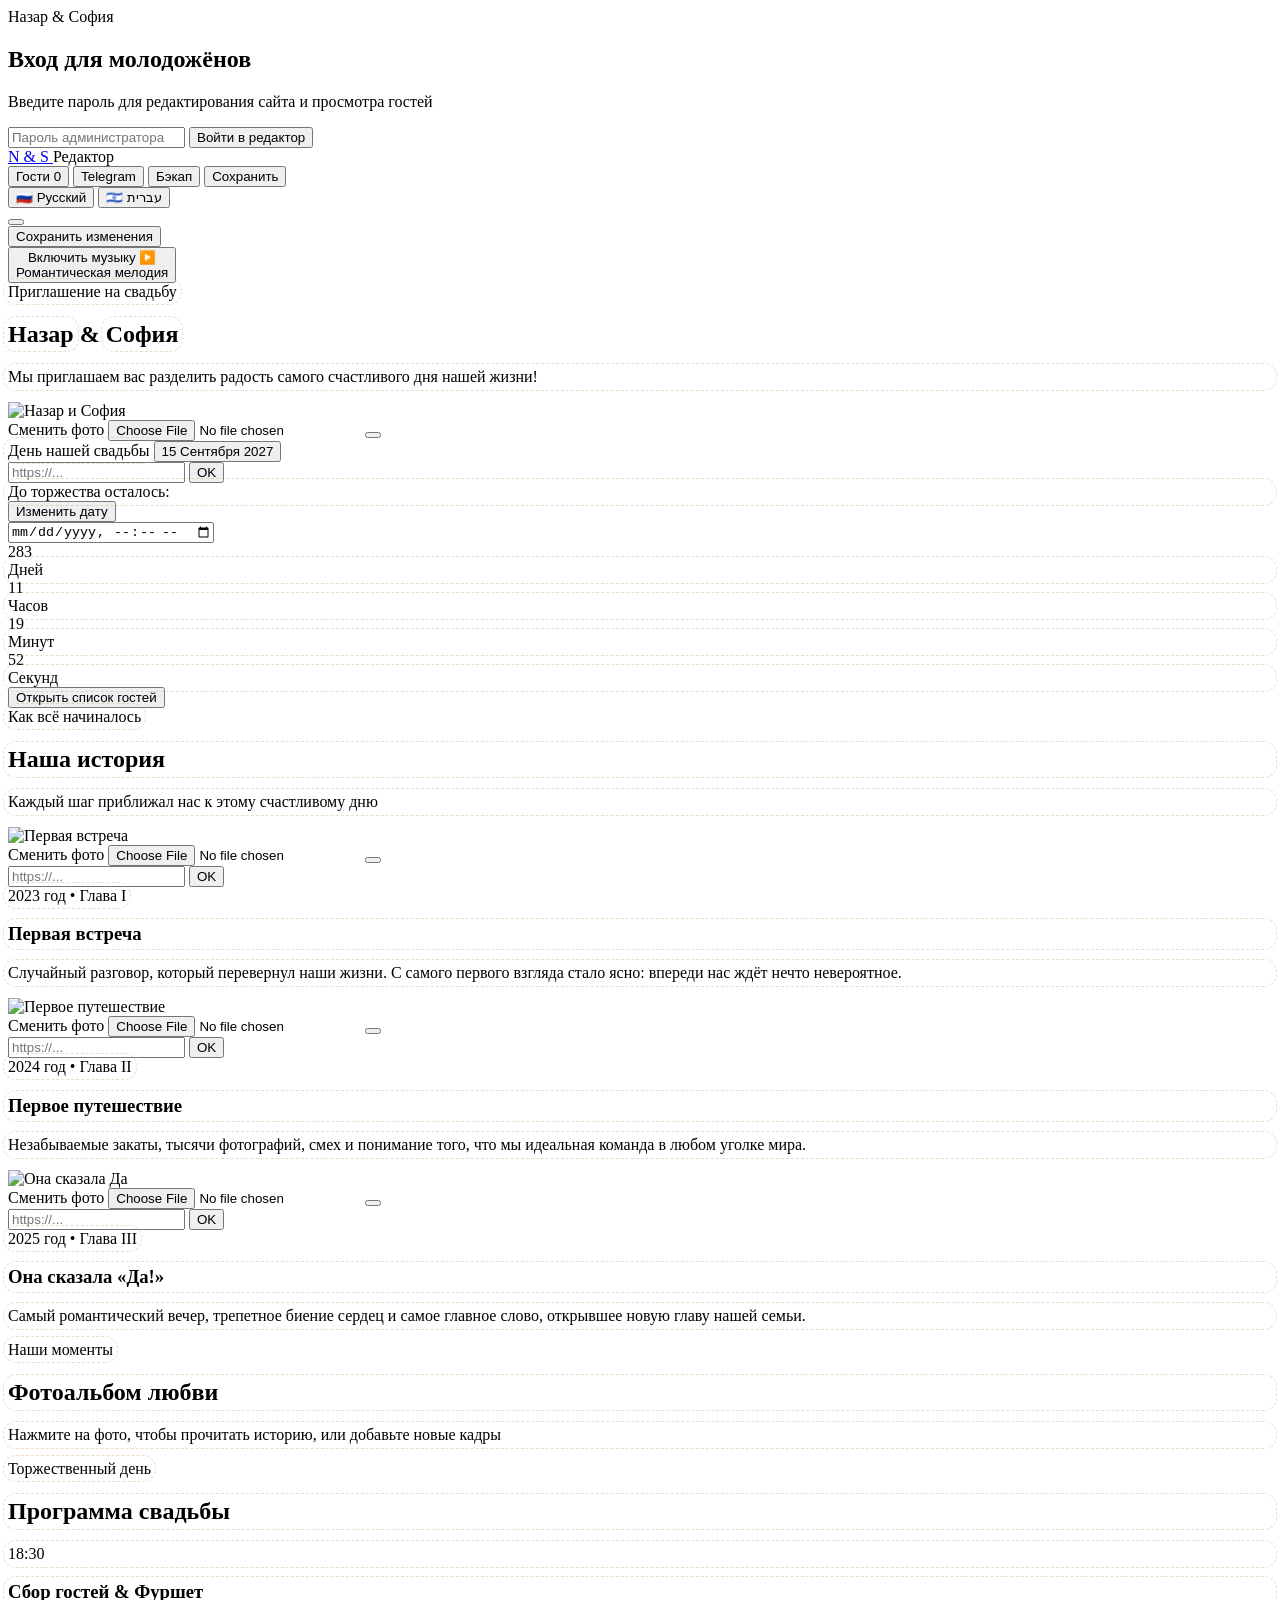
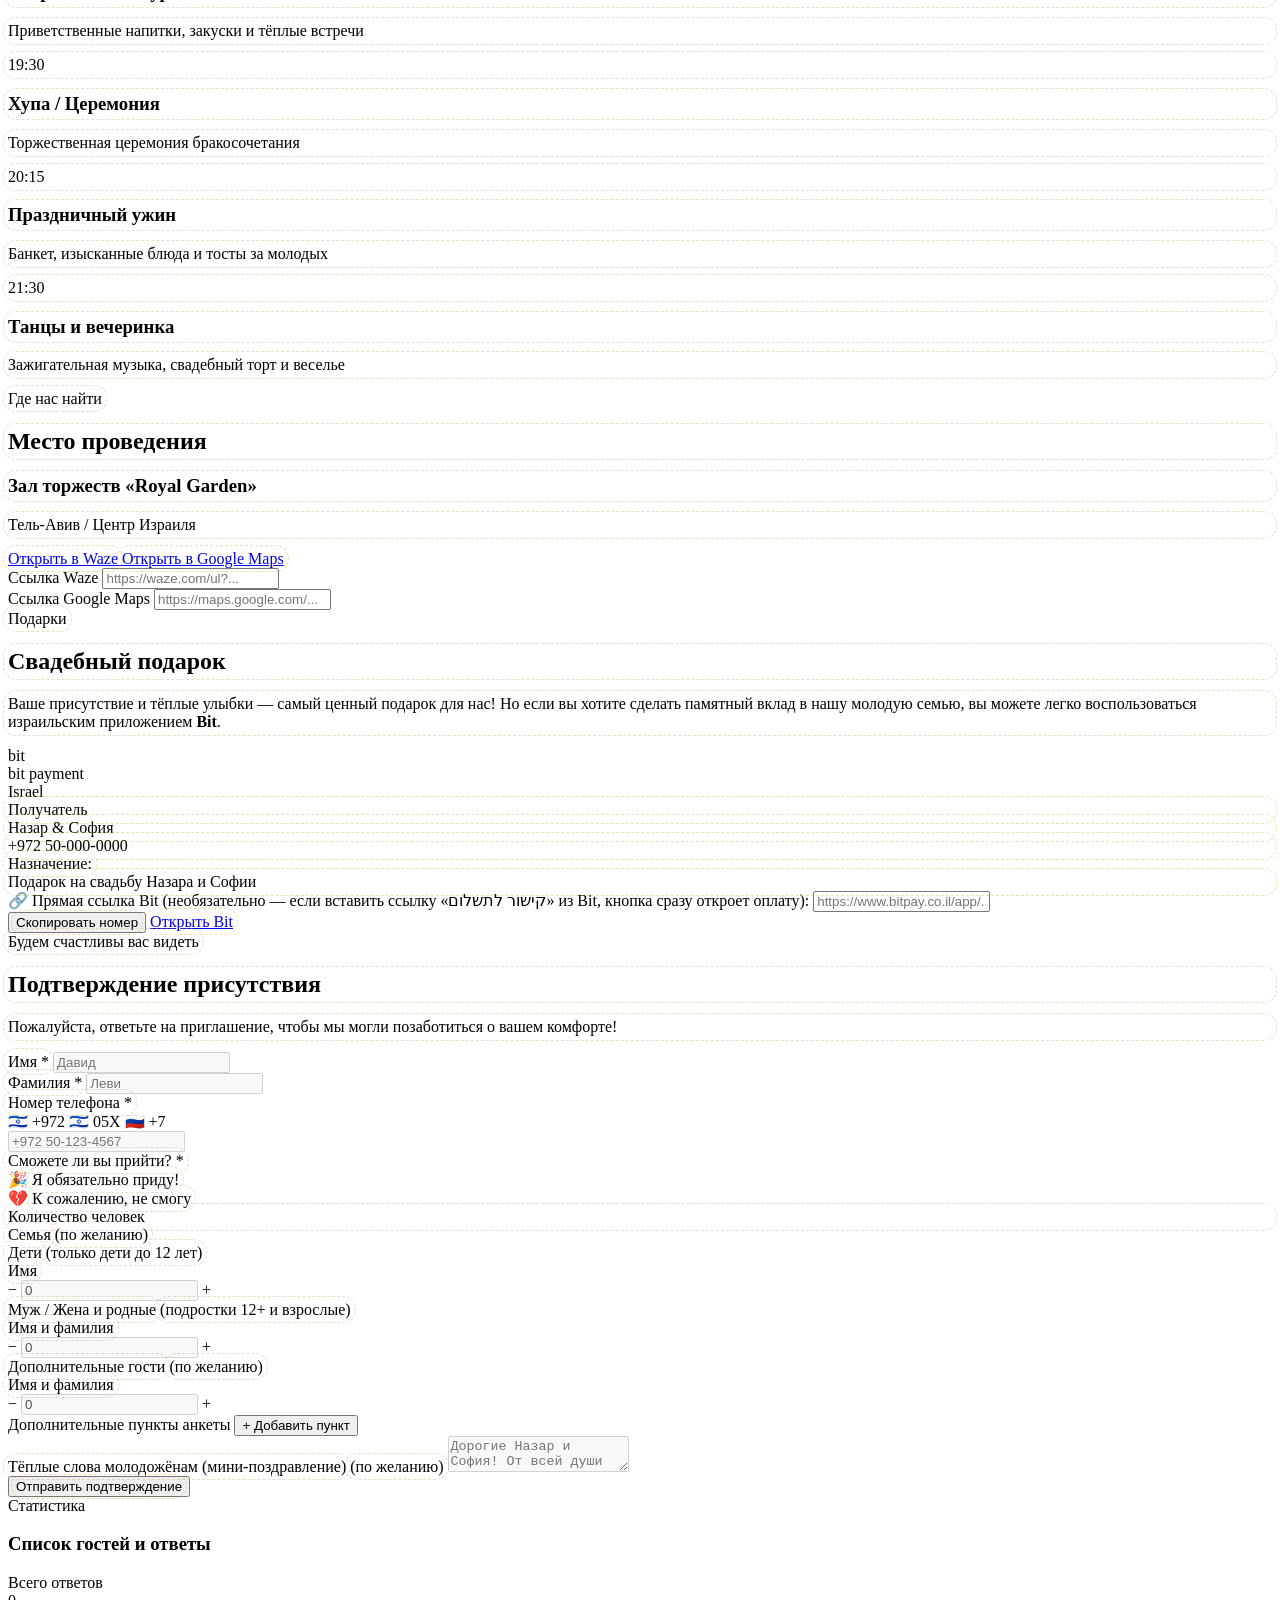
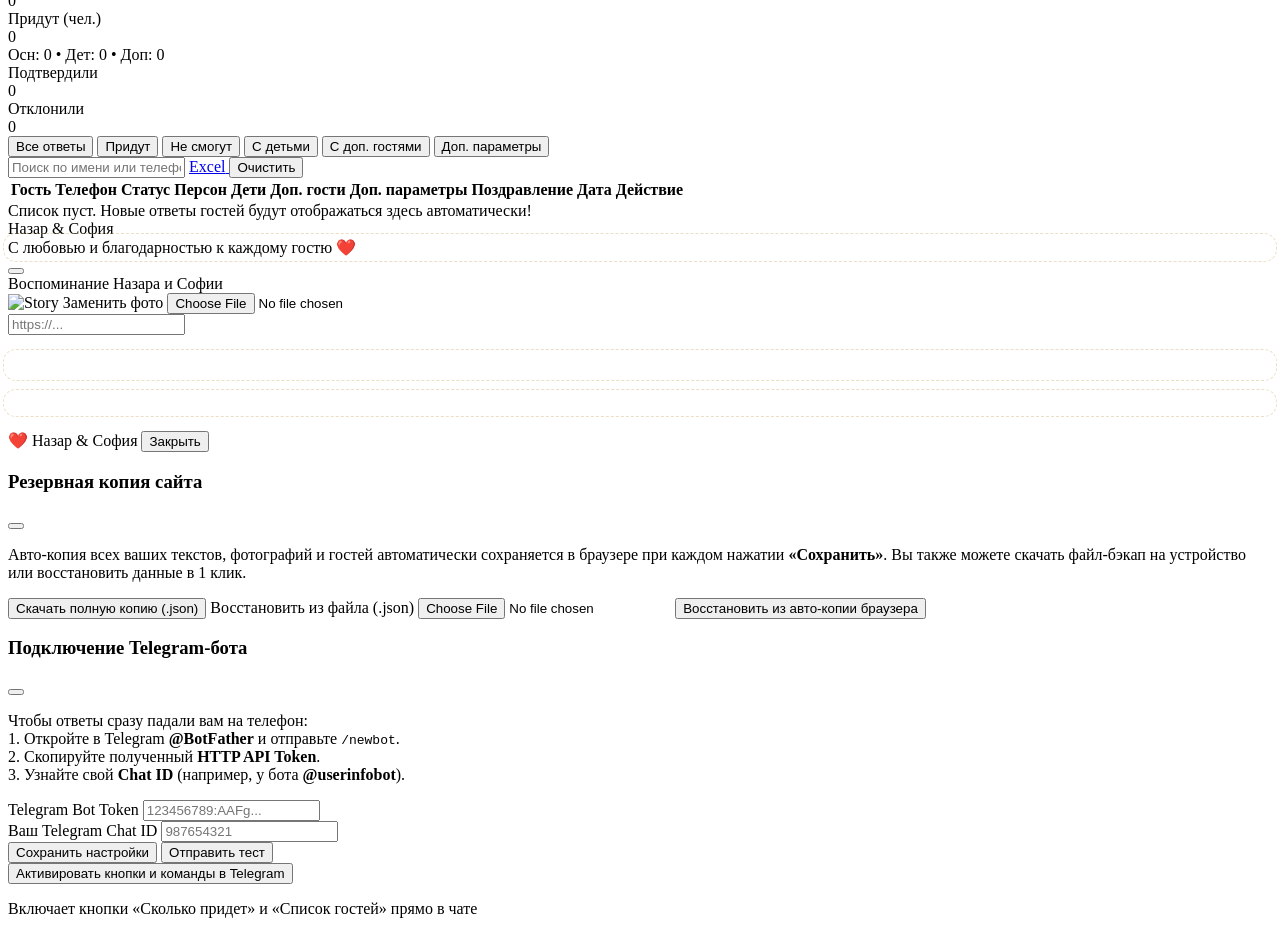
==== commit cc785265: "Add clear delete button for custom RSVP fields and smooth scroll reveal effects" ====
--- a/public/admin.html
+++ b/public/admin.html
@@ -1771,8 +1771,9 @@
               <div class="flex items-center gap-1">
                 ${idx > 0 ? `<button type="button" onclick="moveCustomRsvpField(${idx}, -1)" title="Вверх" class="px-1.5 py-0.5 text-xs text-stone-500 hover:text-stone-900 rounded hover:bg-white">↑</button>` : ''}
                 ${idx < fields.length - 1 ? `<button type="button" onclick="moveCustomRsvpField(${idx}, 1)" title="Вниз" class="px-1.5 py-0.5 text-xs text-stone-500 hover:text-stone-900 rounded hover:bg-white">↓</button>` : ''}
-                <button type="button" onclick="removeCustomRsvpField(${idx})" title="Удалить пункт" class="p-1 text-stone-400 hover:text-rose-600 hover:bg-rose-50 rounded-lg transition-colors">
+                <button type="button" onclick="removeCustomRsvpField(${idx})" title="Удалить пункт" class="px-2.5 py-1 text-[11px] font-semibold text-rose-700 bg-rose-50 hover:bg-rose-100 border border-rose-200 rounded-lg inline-flex items-center gap-1 transition-colors">
                   <i data-lucide="trash-2" class="w-3.5 h-3.5"></i>
+                  <span>Удалить</span>
                 </button>
               </div>
             </div>
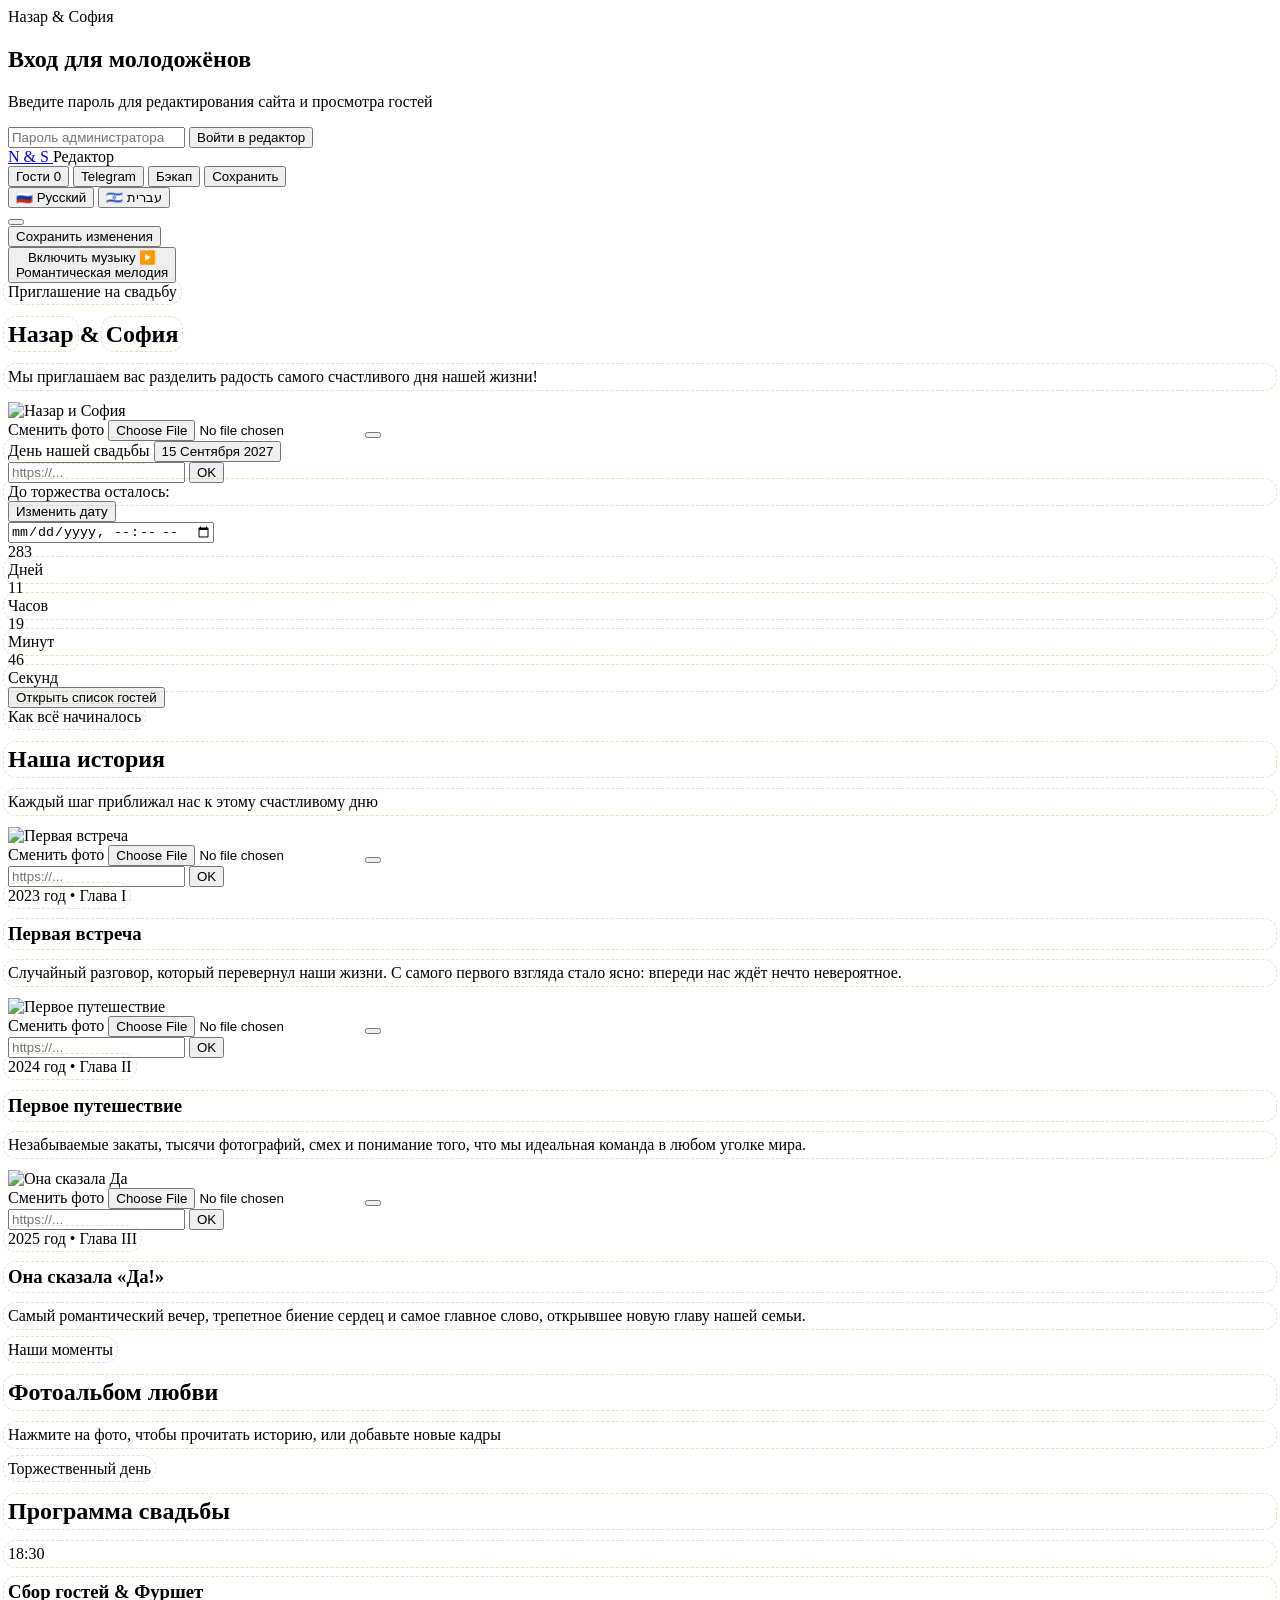
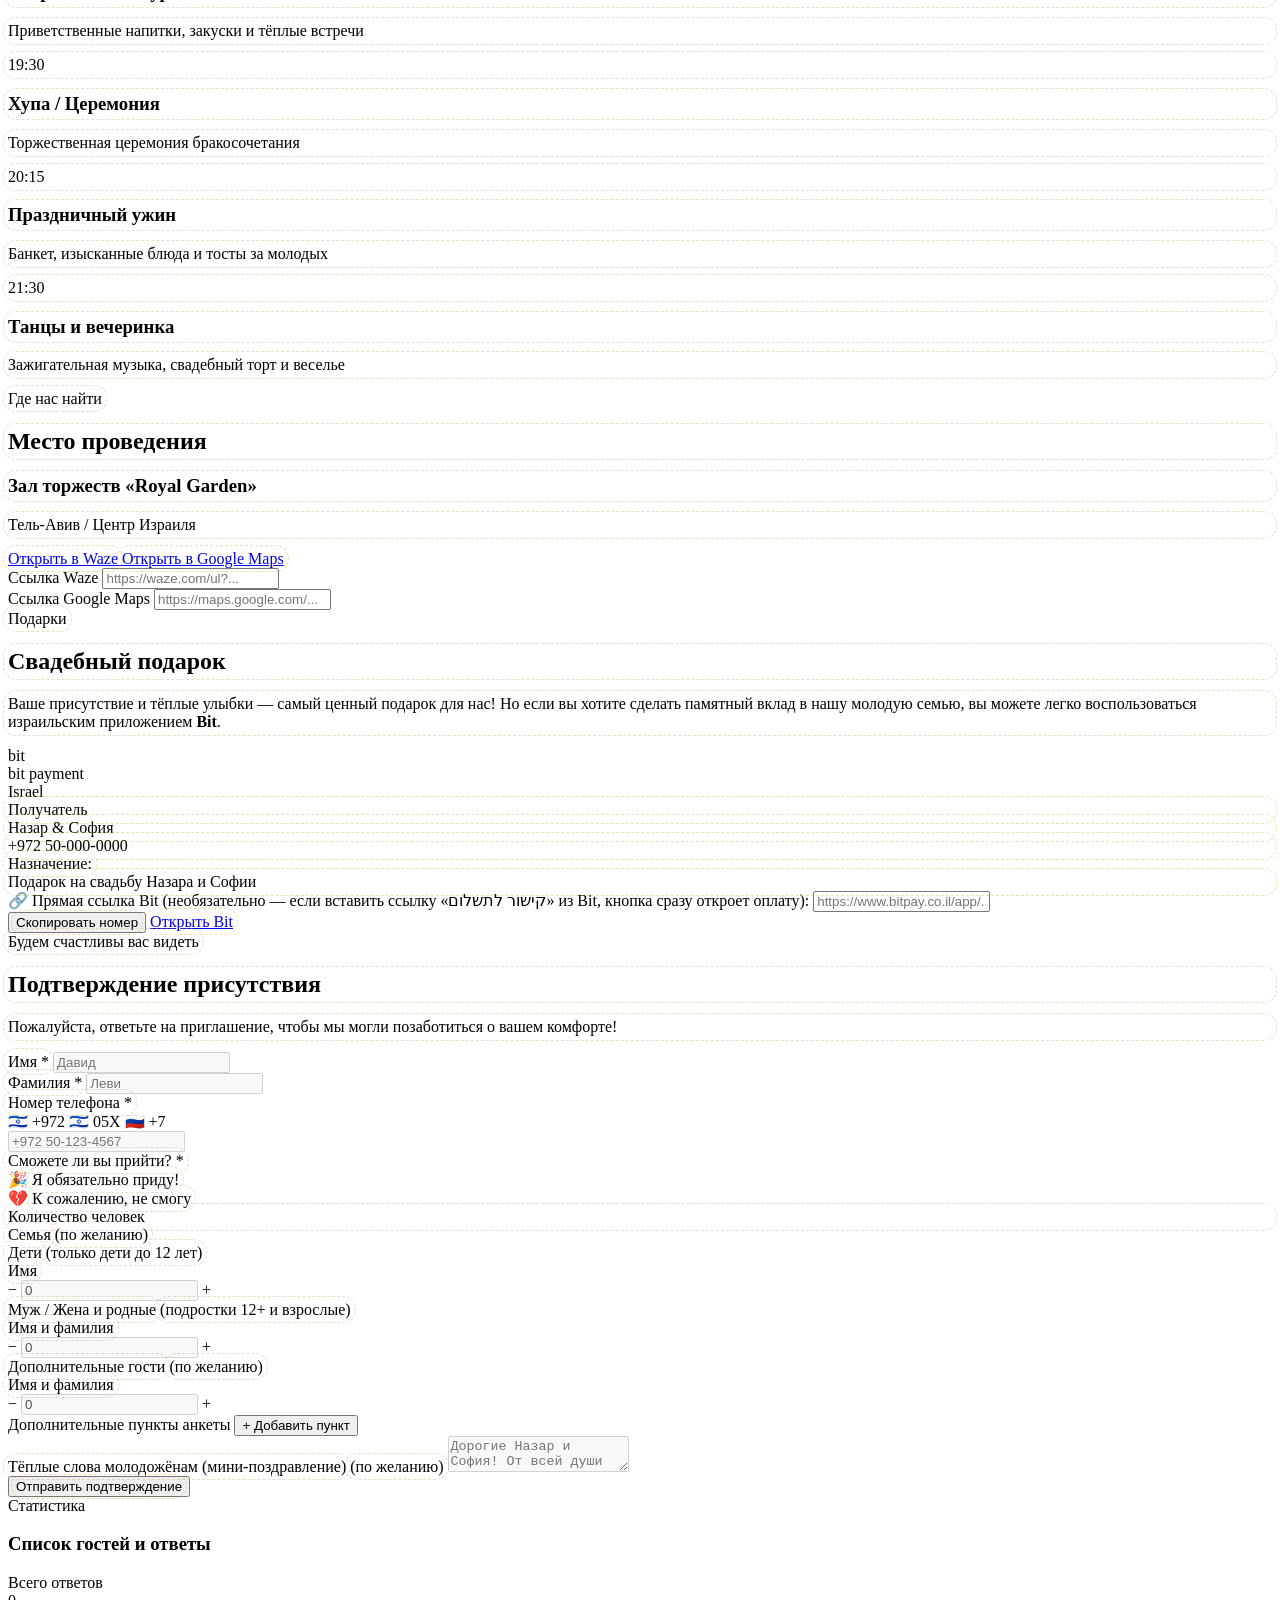
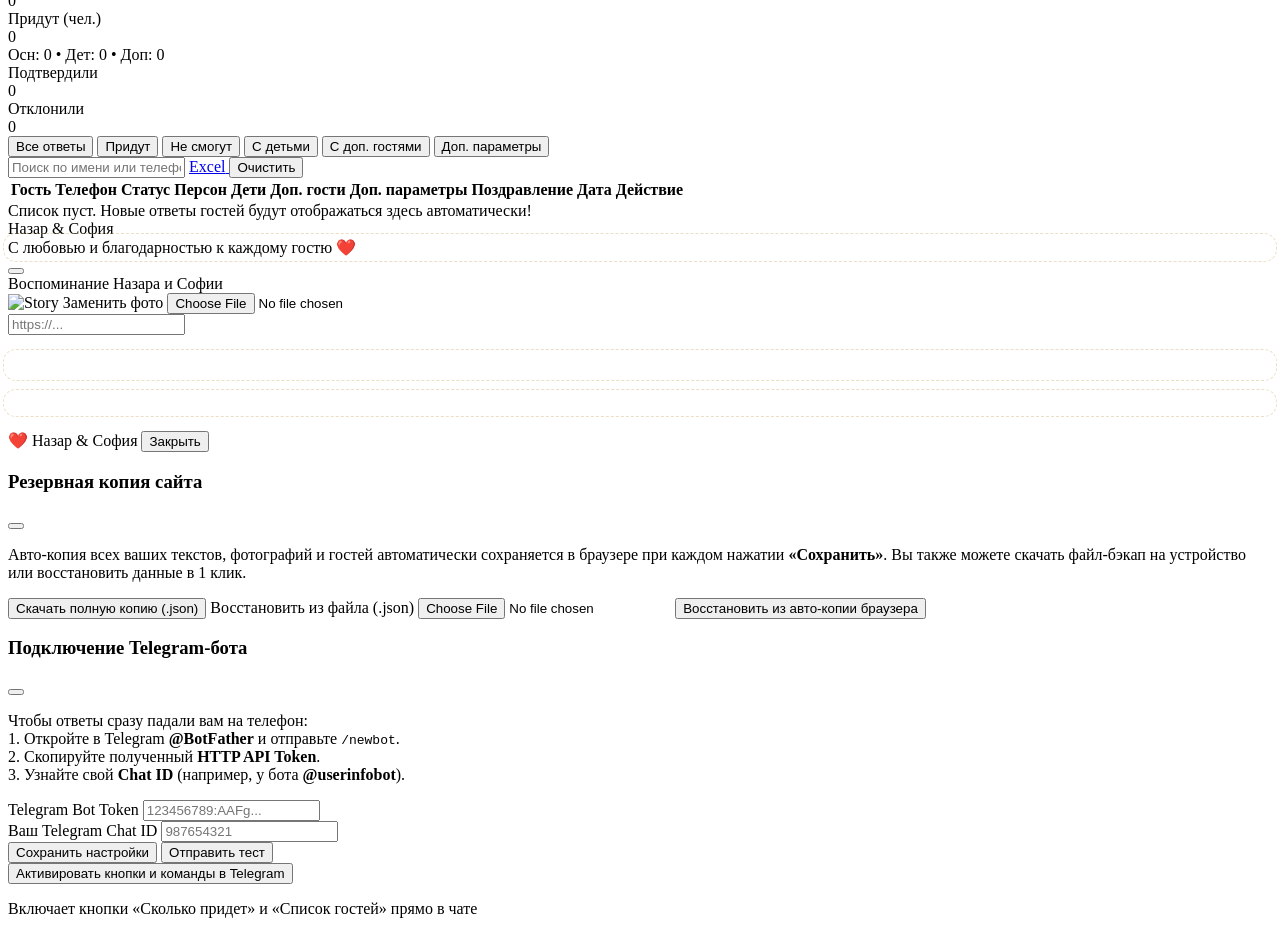
==== commit 7142b706: "Auto-translate Russian admin edits to Hebrew on save and language switch" ====
--- a/public/admin.html
+++ b/public/admin.html
@@ -1238,6 +1238,179 @@
     let activeStoryIndex = 0;
     let weddingTargetDate = new Date("2027-09-15T18:00:00").getTime();
     let hasUnsavedChanges = false;
+    let lastSyncedRuSnapshot = null;
+
+    function buildRuSnapshot() {
+      const w = editableConfig.wedding || {};
+      const textsRu = (w.texts && w.texts.ru) ? w.texts.ru : {};
+      return {
+        groom_ru: w.groom_ru || "",
+        bride_ru: w.bride_ru || "",
+        venue_name_ru: w.venue_name_ru || "",
+        venue_city_ru: w.venue_city_ru || "",
+        bit_reason_ru: w.bit_reason_ru || "",
+        texts_ru: Object.assign({}, textsRu),
+        rsvp_custom_fields: (w.rsvp_custom_fields || []).map(f => ({
+          id: f.id,
+          label_ru: f.label_ru || "",
+          placeholder_ru: f.placeholder_ru || "",
+          options: (f.options || []).map(o => o.label_ru || "")
+        })),
+        guest_options: (w.guest_options || []).map(o => o.label_ru || ""),
+        stories: (photoStories || []).map(s => ({
+          title_ru: s.title_ru || "",
+          story_ru: s.story_ru || ""
+        }))
+      };
+    }
+
+    function applyServerConfigToAdmin(cfg) {
+      if (!cfg) return;
+      editableConfig.wedding = Object.assign({ texts: { ru: {}, he: {} } }, cfg.wedding || {});
+      if (!editableConfig.wedding.texts) editableConfig.wedding.texts = { ru: {}, he: {} };
+      ['ru', 'he'].forEach(l => {
+        if (editableConfig.wedding.texts[l]) {
+          Object.assign(translations[l], editableConfig.wedding.texts[l]);
+        }
+      });
+
+      const DEFAULT_STORY_PHOTOS = [
+        "https://images.unsplash.com/photo-1511285560929-80b456fea0bc?auto=format&fit=crop&w=800&q=80",
+        "https://images.unsplash.com/photo-1465495976277-4387d4b0b4c6?auto=format&fit=crop&w=800&q=80",
+        "https://images.unsplash.com/photo-1515934751635-c81c6bc9a2d8?auto=format&fit=crop&w=800&q=80"
+      ];
+      const loadedStory = (cfg.photos && Array.isArray(cfg.photos.story)) ? cfg.photos.story : [];
+      editableConfig.photos = {
+        hero: (cfg.photos && cfg.photos.hero) || "https://images.unsplash.com/photo-1519741497674-611481863552?auto=format&fit=crop&w=800&q=80",
+        story: DEFAULT_STORY_PHOTOS.map((def, i) => loadedStory[i] || def),
+        gallery: Array.isArray(cfg.photos && cfg.photos.gallery) ? [...cfg.photos.gallery] : [],
+        stories: Array.isArray(cfg.photos && cfg.photos.stories) ? cfg.photos.stories : []
+      };
+      editableConfig.photos.stories.forEach((customStory, idx) => {
+        if (customStory && photoStories[idx]) {
+          Object.assign(photoStories[idx], customStory);
+        } else if (customStory) {
+          photoStories[idx] = customStory;
+        }
+      });
+      lastSyncedRuSnapshot = buildRuSnapshot();
+    }
+
+    async function syncDraftRuToHe() {
+      if (!adminPass || !lastSyncedRuSnapshot) return;
+      const prev = lastSyncedRuSnapshot;
+      const w = editableConfig.wedding || {};
+      const tasks = [];
+
+      const queueTask = (text, applyFn) => {
+        const clean = (text || "").trim();
+        if (!clean) return;
+        tasks.push({ text: clean, apply: applyFn });
+      };
+
+      const scalarPairs = [
+        ["groom_ru", "groom_he"],
+        ["bride_ru", "bride_he"],
+        ["venue_name_ru", "venue_name_he"],
+        ["venue_city_ru", "venue_city_he"],
+        ["bit_reason_ru", "bit_reason_he"]
+      ];
+      scalarPairs.forEach(([ruKey, heKey]) => {
+        if ((w[ruKey] || "") !== (prev[ruKey] || "")) {
+          queueTask(w[ruKey], (tr) => { w[heKey] = tr; });
+        }
+      });
+
+      const textsRu = (w.texts && w.texts.ru) ? w.texts.ru : {};
+      if (!w.texts) w.texts = { ru: {}, he: {} };
+      if (!w.texts.he) w.texts.he = {};
+      Object.keys(textsRu).forEach(key => {
+        if ((textsRu[key] || "") !== ((prev.texts_ru && prev.texts_ru[key]) || "")) {
+          queueTask(textsRu[key], (tr) => {
+            w.texts.he[key] = tr;
+            translations.he[key] = tr;
+          });
+        }
+      });
+
+      const prevFieldsById = {};
+      (prev.rsvp_custom_fields || []).forEach(f => { if (f.id) prevFieldsById[f.id] = f; });
+      (w.rsvp_custom_fields || []).forEach(f => {
+        const pf = prevFieldsById[f.id];
+        if (!pf) {
+          if (f.label_ru && f.label_ru !== "Новый пункт") {
+            queueTask(f.label_ru, (tr) => { f.label_he = tr; });
+          }
+          if (f.placeholder_ru) {
+            queueTask(f.placeholder_ru, (tr) => { f.placeholder_he = tr; });
+          }
+          (f.options || []).forEach(o => {
+            if (o.label_ru && !/^Вариант \d+$/.test(o.label_ru.trim())) {
+              queueTask(o.label_ru, (tr) => { o.label_he = tr; });
+            }
+          });
+        } else {
+          if ((f.label_ru || "") !== (pf.label_ru || "")) {
+            queueTask(f.label_ru, (tr) => { f.label_he = tr; });
+          }
+          if ((f.placeholder_ru || "") !== (pf.placeholder_ru || "")) {
+            queueTask(f.placeholder_ru, (tr) => { f.placeholder_he = tr; });
+          }
+          (f.options || []).forEach((o, oIdx) => {
+            const prevOpt = (pf.options && pf.options[oIdx]) || "";
+            if ((o.label_ru || "") !== prevOpt) {
+              queueTask(o.label_ru, (tr) => { o.label_he = tr; });
+            }
+          });
+        }
+      });
+
+      (w.guest_options || []).forEach((o, idx) => {
+        const prevGo = (prev.guest_options && prev.guest_options[idx]) || "";
+        if ((o.label_ru || "") !== prevGo) {
+          queueTask(o.label_ru, (tr) => { o.label_he = tr; });
+        }
+      });
+
+      (photoStories || []).forEach((st, idx) => {
+        const ps = (prev.stories && prev.stories[idx]) || {};
+        if ((st.title_ru || "") !== (ps.title_ru || "")) {
+          queueTask(st.title_ru, (tr) => {
+            st.title_he = tr;
+            syncStoriesToConfig();
+          });
+        }
+        if ((st.story_ru || "") !== (ps.story_ru || "")) {
+          queueTask(st.story_ru, (tr) => {
+            st.story_he = tr;
+            syncStoriesToConfig();
+          });
+        }
+      });
+
+      if (tasks.length === 0) return;
+
+      try {
+        const res = await fetch('/api/translate', {
+          method: 'POST',
+          headers: {
+            'Content-Type': 'application/json',
+            'Authorization': `Bearer ${adminPass}`
+          },
+          body: JSON.stringify({ texts: tasks.map(t => t.text) })
+        });
+        if (!res.ok) return;
+        const data = await res.json();
+        if (Array.isArray(data.translations)) {
+          data.translations.forEach((tr, i) => {
+            if (tr && tasks[i]) tasks[i].apply(tr);
+          });
+          lastSyncedRuSnapshot = buildRuSnapshot();
+        }
+      } catch (e) {
+        console.warn("Draft translation failed:", e);
+      }
+    }
     let isMusicPlaying = false;
 
     document.addEventListener("DOMContentLoaded", () => {
@@ -1433,39 +1606,13 @@
         renderTable();
 
         const cfg = data.config || {};
-        editableConfig.wedding = Object.assign({ texts: { ru: {}, he: {} } }, cfg.wedding || {});
-        if (!editableConfig.wedding.texts) editableConfig.wedding.texts = { ru: {}, he: {} };
-        ['ru', 'he'].forEach(l => {
-          if (editableConfig.wedding.texts[l]) {
-            Object.assign(translations[l], editableConfig.wedding.texts[l]);
-          }
-        });
-
-        const DEFAULT_STORY_PHOTOS = [
-          "https://images.unsplash.com/photo-1511285560929-80b456fea0bc?auto=format&fit=crop&w=800&q=80",
-          "https://images.unsplash.com/photo-1465495976277-4387d4b0b4c6?auto=format&fit=crop&w=800&q=80",
-          "https://images.unsplash.com/photo-1515934751635-c81c6bc9a2d8?auto=format&fit=crop&w=800&q=80"
-        ];
-        const loadedStory = (cfg.photos && Array.isArray(cfg.photos.story)) ? cfg.photos.story : [];
-        editableConfig.photos = {
-          hero: (cfg.photos && cfg.photos.hero) || "https://images.unsplash.com/photo-1519741497674-611481863552?auto=format&fit=crop&w=800&q=80",
-          story: DEFAULT_STORY_PHOTOS.map((def, i) => loadedStory[i] || def),
-          gallery: Array.isArray(cfg.photos && cfg.photos.gallery) ? [...cfg.photos.gallery] : [],
-          stories: Array.isArray(cfg.photos && cfg.photos.stories) ? cfg.photos.stories : []
-        };
-        editableConfig.photos.stories.forEach((customStory, idx) => {
-          if (customStory && photoStories[idx]) {
-            Object.assign(photoStories[idx], customStory);
-          } else if (customStory) {
-            photoStories[idx] = customStory;
-          }
-        });
+        applyServerConfigToAdmin(cfg);
 
         if (cfg.telegram) {
           document.getElementById("tg-chat-id").value = cfg.telegram.chat_id || "";
         }
 
-        setLanguage(currentLang);
+        await setLanguage(currentLang);
         if (window.lucide) lucide.createIcons();
       } catch (err) {
         console.error("Failed to load admin data:", err);
@@ -1574,7 +1721,10 @@
       }
     }
 
-    function setLanguage(lang) {
+    async function setLanguage(lang) {
+      if (lang === 'he' && hasUnsavedChanges) {
+        await syncDraftRuToHe();
+      }
       currentLang = lang;
       const html = document.documentElement;
       const dict = translations[lang];
@@ -2111,9 +2261,19 @@
         });
 
         if (res.ok) {
+          const data = await res.json().catch(() => ({}));
+          if (data.config) {
+            applyServerConfigToAdmin(data.config);
+            await setLanguage(currentLang);
+          } else {
+            lastSyncedRuSnapshot = buildRuSnapshot();
+          }
           clearDirty();
           saveLocalAutoBackup();
-          alert("🎉 Изменения сохранены! Гостевой сайт сразу обновился.");
+          const trCount = data.translated_count || 0;
+          alert(trCount > 0
+            ? "🎉 Изменения сохранены и переведены на иврит! Гостевой сайт сразу обновился."
+            : "🎉 Изменения сохранены! Гостевой сайт сразу обновился.");
         } else {
           alert("Ошибка сохранения настроек.");
         }
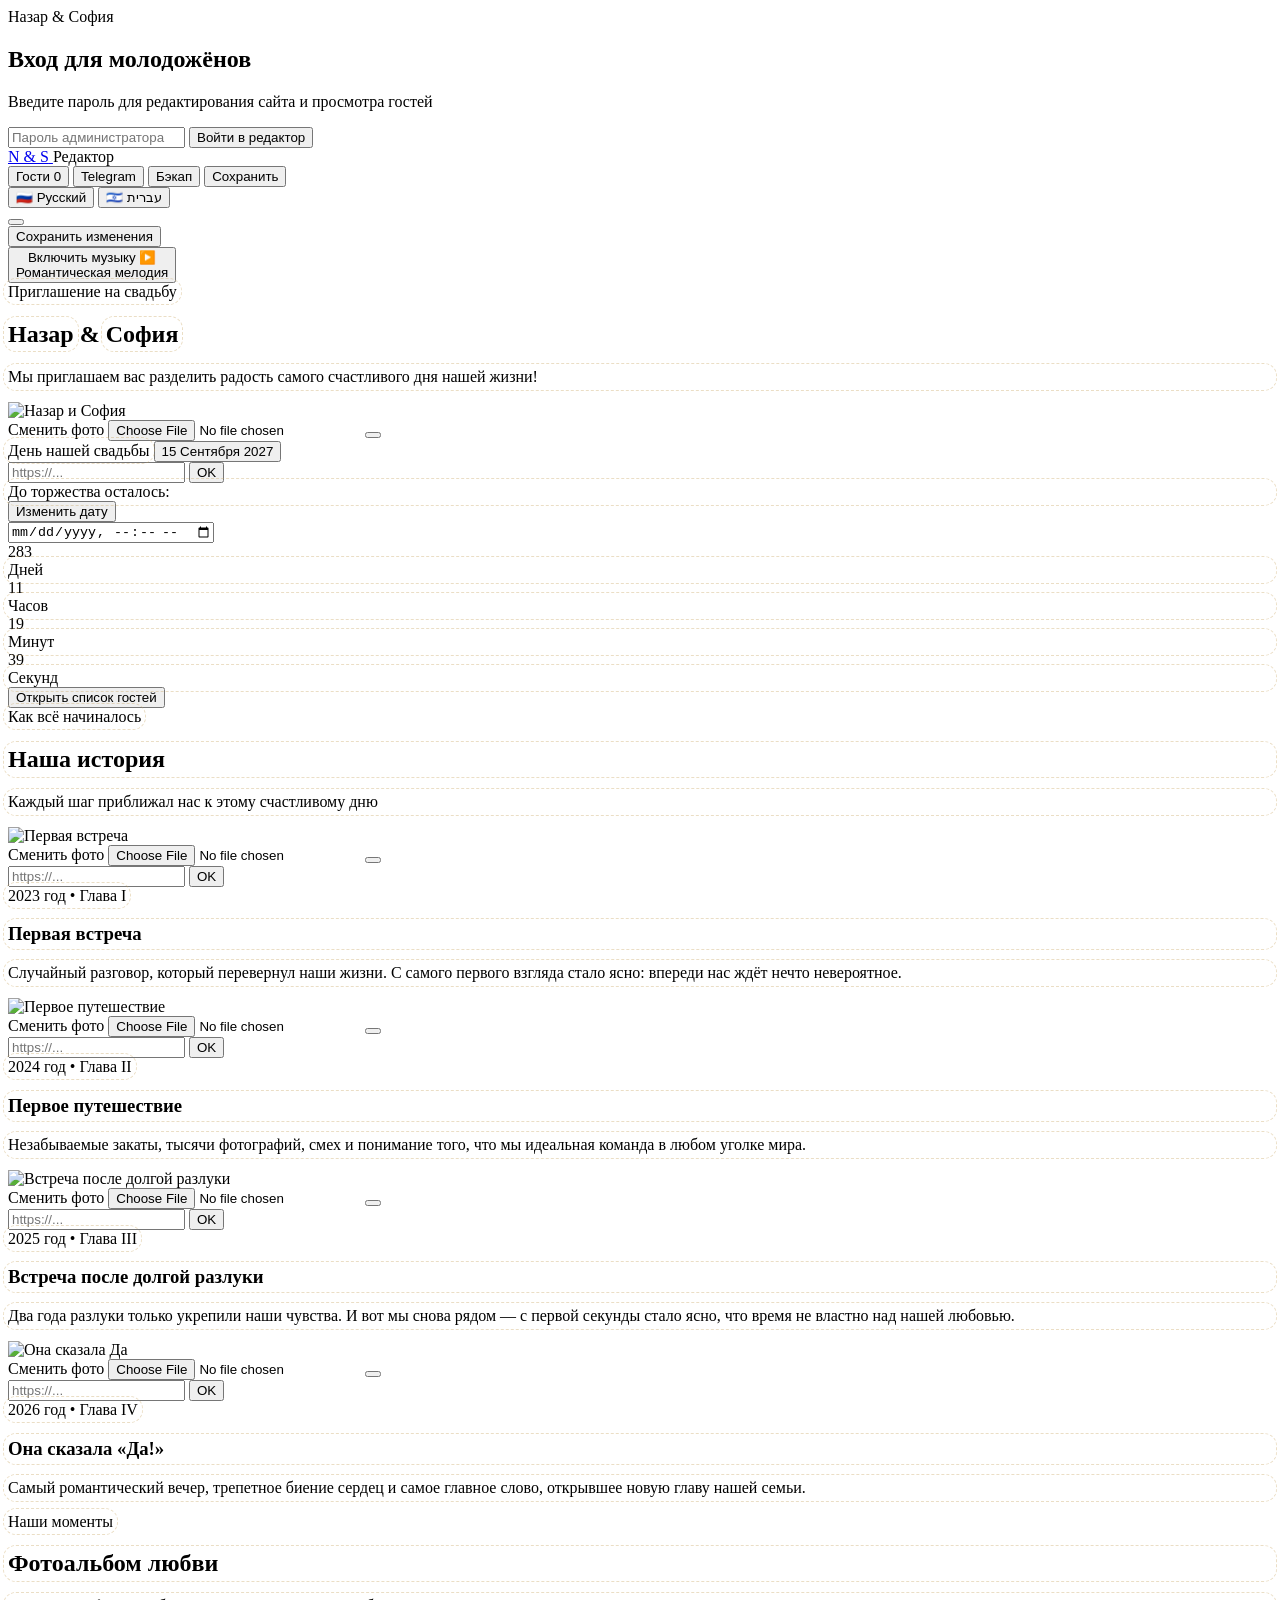
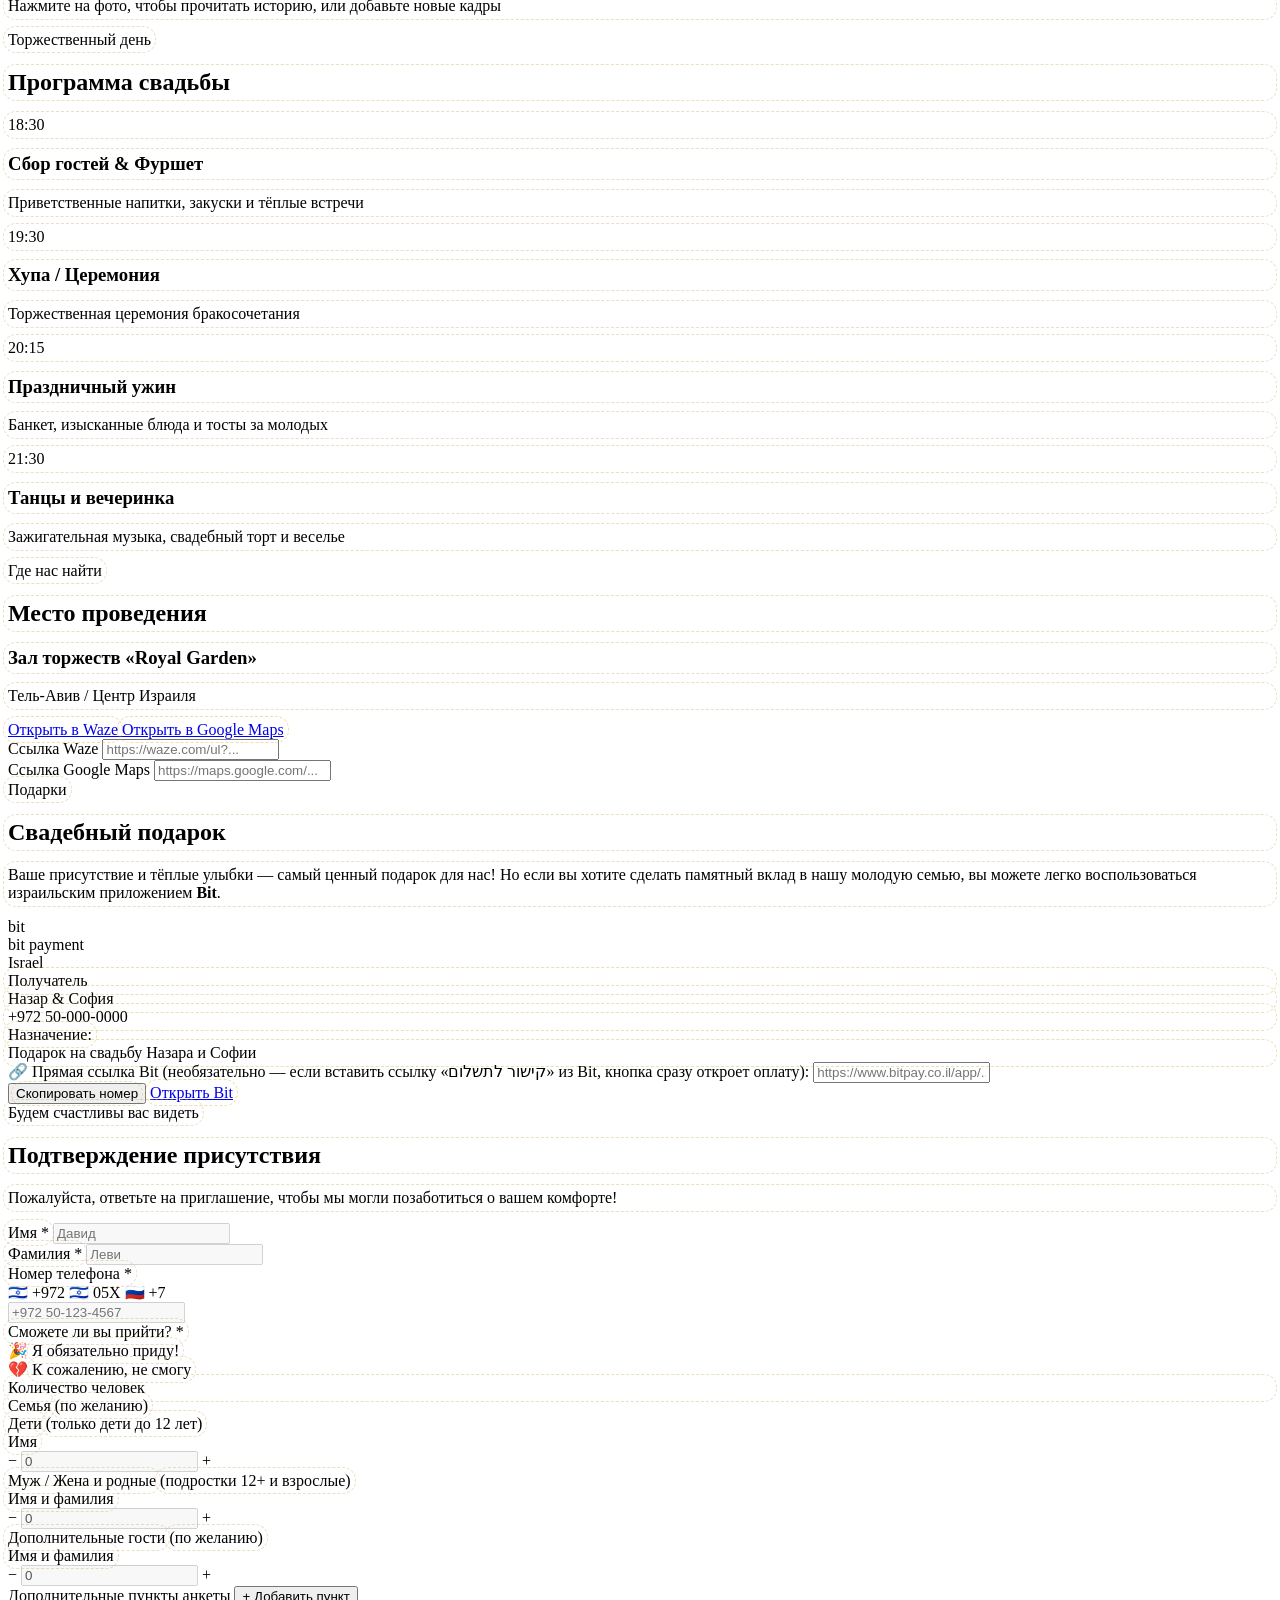
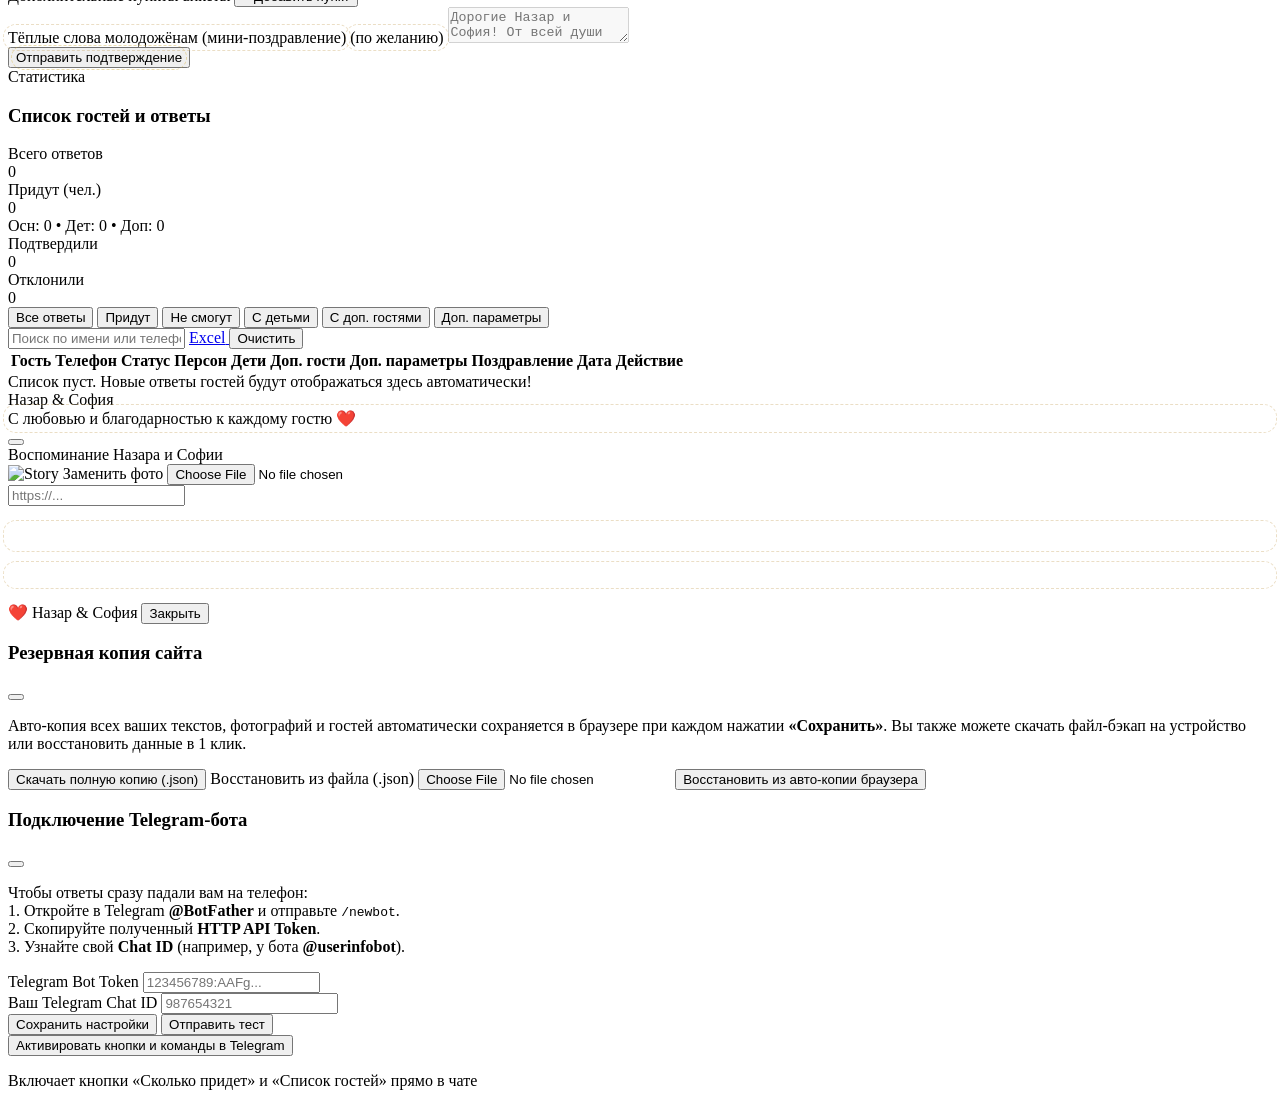
==== commit 3cadb12a: "Add 2026 chapter to Our Story and update 2025 to reunion after two years apart" ====
--- a/public/admin.html
+++ b/public/admin.html
@@ -390,7 +390,7 @@
           <div class="photo-story-card bg-white/90 backdrop-blur-md rounded-3xl p-6 sm:p-8 border border-[#E8DFC9] shadow-lg flex flex-col md:flex-row items-center gap-8">
             <div class="w-full md:w-1/2 space-y-2 shrink-0">
               <div class="relative h-64 sm:h-72 rounded-2xl overflow-hidden shadow-md group">
-                <img id="story-img-2" src="https://images.unsplash.com/photo-1515934751635-c81c6bc9a2d8?auto=format&fit=crop&w=800&q=80" alt="Она сказала Да" class="w-full h-full object-cover">
+                <img id="story-img-2" src="https://images.unsplash.com/photo-1522673607200-164d1b6ce486?auto=format&fit=crop&w=800&q=80" alt="Встреча после долгой разлуки" class="w-full h-full object-cover">
                 <div class="absolute top-3 right-3 z-20 flex items-center gap-1.5">
                   <label class="cursor-pointer inline-flex items-center gap-1.5 px-3 py-1.5 rounded-full bg-white/95 hover:bg-white text-stone-900 text-xs font-semibold shadow-lg border border-[#E8DFC9] transition-all">
                     <i data-lucide="camera" class="w-3.5 h-3.5 text-champagne-gold"></i>
@@ -411,11 +411,46 @@
             </div>
             <div class="w-full md:w-1/2 space-y-3 text-left">
               <div class="inline-flex items-center gap-2 px-3 py-1 rounded-full bg-[#FAF7F2] text-champagne-gold text-xs font-semibold uppercase tracking-wider border border-[#EBE4D8]">
-                <i data-lucide="gem" class="w-3.5 h-3.5"></i>
+                <i data-lucide="heart" class="w-3.5 h-3.5"></i>
                 <span data-i18n="story_event3_date">2025 год • Глава III</span>
               </div>
-              <h3 class="font-serif text-2xl sm:text-3xl font-bold text-stone-900" data-i18n="story_event3_title">Она сказала «Да!»</h3>
+              <h3 class="font-serif text-2xl sm:text-3xl font-bold text-stone-900" data-i18n="story_event3_title">Встреча после долгой разлуки</h3>
               <p class="text-stone-600 text-sm sm:text-base leading-relaxed" data-i18n="story_event3_text">
+                Два года разлуки только укрепили наши чувства. И вот мы снова рядом — с первой секунды стало ясно, что время не властно над нашей любовью.
+              </p>
+            </div>
+          </div>
+
+          <!-- Chapter 4 -->
+          <div class="photo-story-card bg-white/90 backdrop-blur-md rounded-3xl p-6 sm:p-8 border border-[#E8DFC9] shadow-lg flex flex-col md:flex-row-reverse items-center gap-8">
+            <div class="w-full md:w-1/2 space-y-2 shrink-0">
+              <div class="relative h-64 sm:h-72 rounded-2xl overflow-hidden shadow-md group">
+                <img id="story-img-3" src="https://images.unsplash.com/photo-1515934751635-c81c6bc9a2d8?auto=format&fit=crop&w=800&q=80" alt="Она сказала Да" class="w-full h-full object-cover">
+                <div class="absolute top-3 right-3 z-20 flex items-center gap-1.5">
+                  <label class="cursor-pointer inline-flex items-center gap-1.5 px-3 py-1.5 rounded-full bg-white/95 hover:bg-white text-stone-900 text-xs font-semibold shadow-lg border border-[#E8DFC9] transition-all">
+                    <i data-lucide="camera" class="w-3.5 h-3.5 text-champagne-gold"></i>
+                    <span>Сменить фото</span>
+                    <input type="file" accept="image/*" class="hidden" onchange="uploadPhoto(this, 'story', 3)">
+                  </label>
+                  <button type="button" onclick="toggleStoryUrlInput(3)" class="p-1.5 rounded-full bg-white/95 hover:bg-white text-stone-700 shadow-lg border border-[#E8DFC9] transition-all" title="Вставить ссылку на фото">
+                    <i data-lucide="link" class="w-3.5 h-3.5"></i>
+                  </button>
+                </div>
+              </div>
+              <div id="story-url-box-3" class="hidden bg-white/95 p-2 rounded-xl border border-[#E8DFC9] shadow-sm">
+                <div class="flex items-center gap-2">
+                  <input type="text" id="cms-photo-story-3" placeholder="https://..." oninput="updateStoryPhoto(3, this.value)" class="flex-1 px-3 py-1 rounded-lg border border-stone-200 text-xs font-mono bg-[#FAF7F2]">
+                  <button type="button" onclick="toggleStoryUrlInput(3)" class="text-xs text-stone-500 hover:text-stone-900 px-2 py-1">OK</button>
+                </div>
+              </div>
+            </div>
+            <div class="w-full md:w-1/2 space-y-3 text-left">
+              <div class="inline-flex items-center gap-2 px-3 py-1 rounded-full bg-[#FAF7F2] text-champagne-gold text-xs font-semibold uppercase tracking-wider border border-[#EBE4D8]">
+                <i data-lucide="gem" class="w-3.5 h-3.5"></i>
+                <span data-i18n="story_event4_date">2026 год • Глава IV</span>
+              </div>
+              <h3 class="font-serif text-2xl sm:text-3xl font-bold text-stone-900" data-i18n="story_event4_title">Она сказала «Да!»</h3>
+              <p class="text-stone-600 text-sm sm:text-base leading-relaxed" data-i18n="story_event4_text">
                 Самый романтический вечер, трепетное биение сердец и самое главное слово, открывшее новую главу нашей семьи.
               </p>
             </div>
@@ -1027,8 +1062,11 @@
         story_event2_title: "Первое путешествие",
         story_event2_text: "Незабываемые закаты, тысячи фотографий, смех и понимание того, что мы идеальная команда в любом уголке мира.",
         story_event3_date: "2025 год",
-        story_event3_title: "Она сказала «Да!»",
-        story_event3_text: "Самый романтический вечер, трепетное биение сердец и самое главное слово, открывшее новую главу нашей семьи.",
+        story_event3_title: "Встреча после долгой разлуки",
+        story_event3_text: "Два года разлуки только укрепили наши чувства. И вот мы снова рядом — с первой секунды стало ясно, что время не властно над нашей любовью.",
+        story_event4_date: "2026 год",
+        story_event4_title: "Она сказала «Да!»",
+        story_event4_text: "Самый романтический вечер, трепетное биение сердец и самое главное слово, открывшее новую главу нашей семьи.",
         gallery_tag: "Наши моменты",
         gallery_title: "Фотоальбом любви",
         gallery_subtitle: "Нажмите на фото, чтобы прочитать историю, или добавьте новые кадры",
@@ -1106,8 +1144,11 @@
         story_event2_title: "הטיול הראשון ביחד",
         story_event2_text: "שקיעות בלתי נשכחות, אינספור תמונות וצחוק, וההבנה שאנחנו הצוות המושלם בכל מקום בעולם.",
         story_event3_date: "שנת 2025",
-        story_event3_title: "היא אמרה כן!",
-        story_event3_text: "ערב רומנטי ומרגש במיוחד, פעימות לב מואצות והמילה המיוחלת שפתחה את הפרק המרגש ביותר בחיינו.",
+        story_event3_title: "המפגש אחרי פרידה ארוכה",
+        story_event3_text: "שנתיים של געגועים רק חיזקו את האהבה שלנו. והנה אנחנו שוב יחד — מהרגע הראשון היה ברור שהזמן לא יכול לנצח את מה שיש בינינו.",
+        story_event4_date: "שנת 2026",
+        story_event4_title: "היא אמרה כן!",
+        story_event4_text: "ערב רומנטי ומרגש במיוחד, פעימות לב מואצות והמילה המיוחלת שפתחה את הפרק המרגש ביותר בחיינו.",
         gallery_tag: "רגעים שלנו",
         gallery_title: "גלריית תמונות",
         gallery_subtitle: "לחצו על תמונה כדי לקרוא את הסיפור, או הוסיפו תמונות חדשות",
@@ -1277,6 +1318,7 @@
       const DEFAULT_STORY_PHOTOS = [
         "https://images.unsplash.com/photo-1511285560929-80b456fea0bc?auto=format&fit=crop&w=800&q=80",
         "https://images.unsplash.com/photo-1465495976277-4387d4b0b4c6?auto=format&fit=crop&w=800&q=80",
+        "https://images.unsplash.com/photo-1522673607200-164d1b6ce486?auto=format&fit=crop&w=800&q=80",
         "https://images.unsplash.com/photo-1515934751635-c81c6bc9a2d8?auto=format&fit=crop&w=800&q=80"
       ];
       const loadedStory = (cfg.photos && Array.isArray(cfg.photos.story)) ? cfg.photos.story : [];
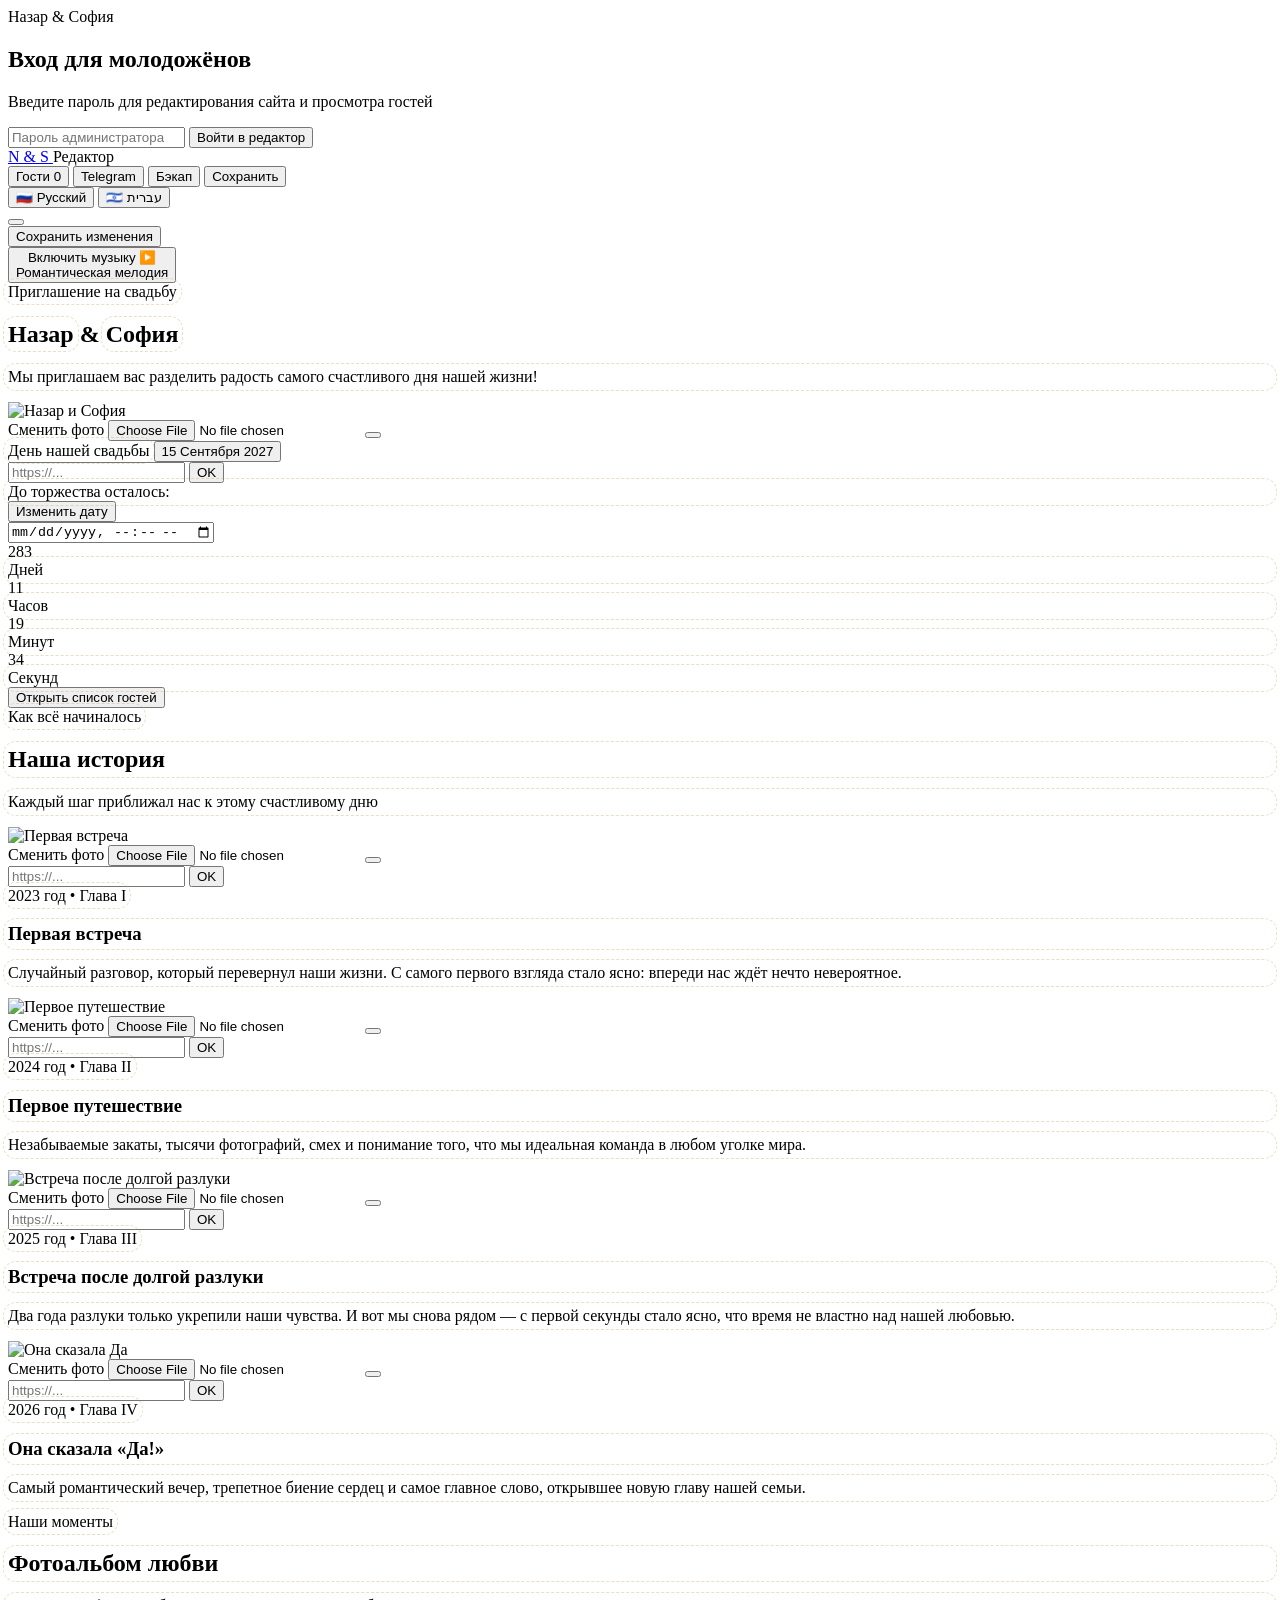
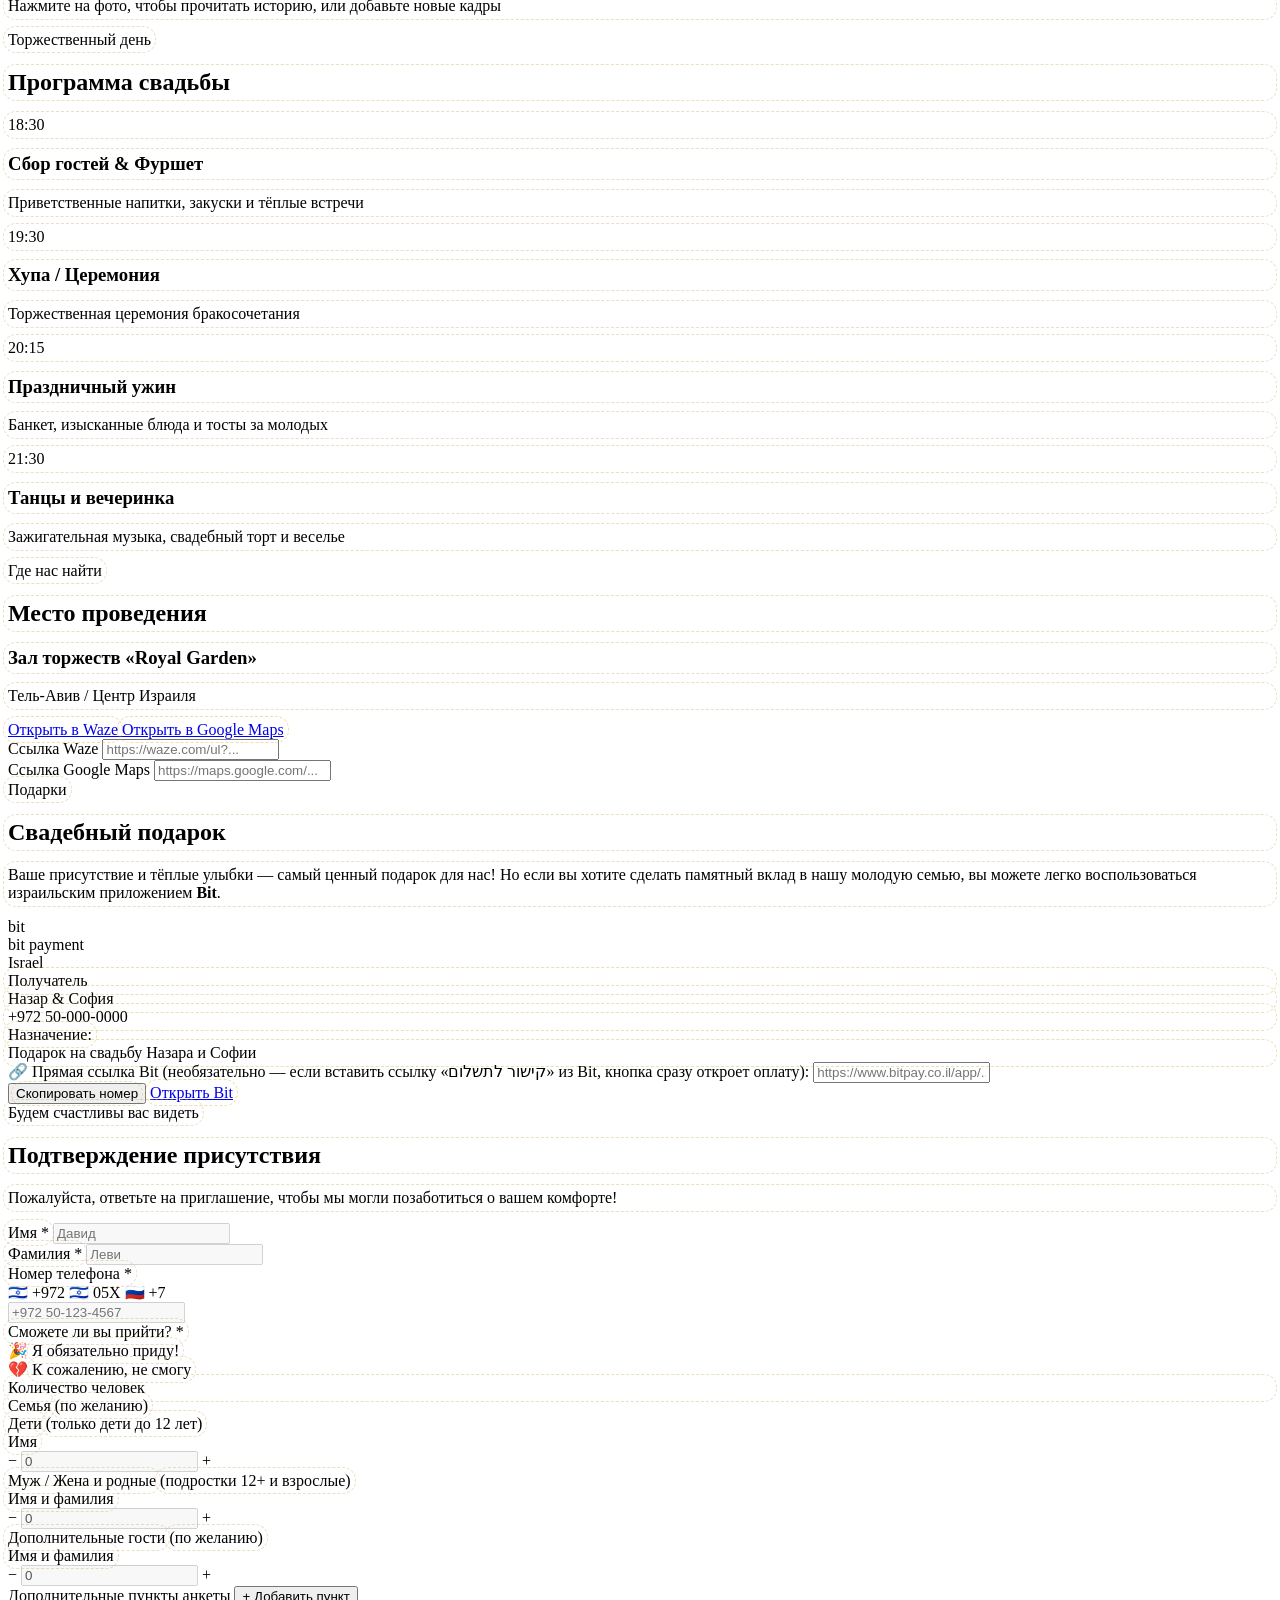
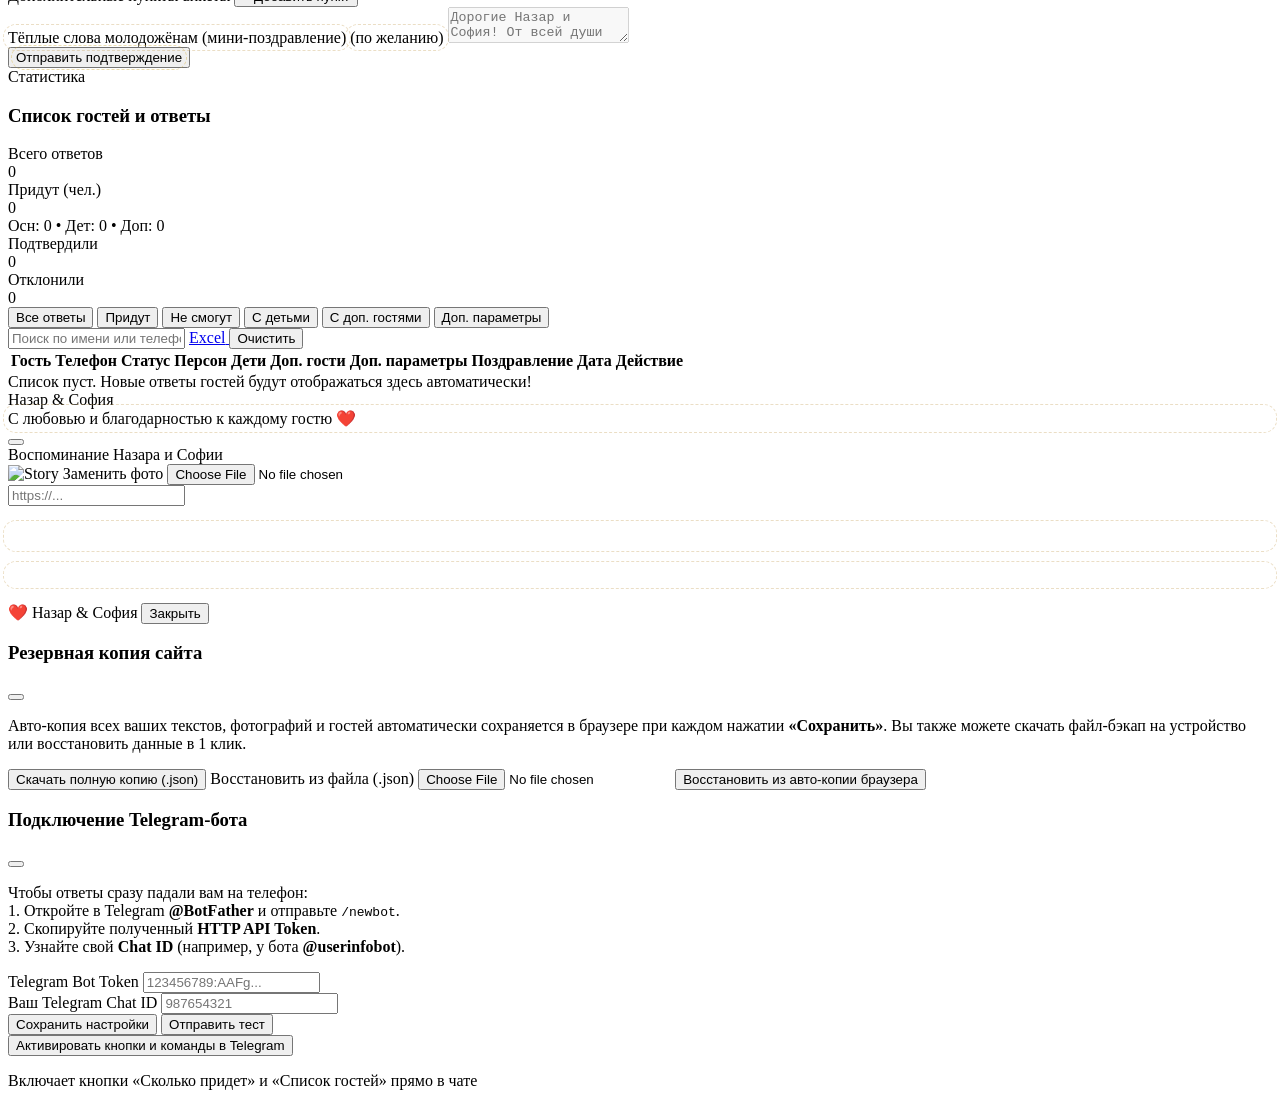
==== commit bb81a817: "Replace Smile and Tenderness album photo with enhanced portrait" ====
--- a/public/admin.html
+++ b/public/admin.html
@@ -1239,7 +1239,7 @@
         story_he: "מבט של אהבה כנה והבטחה לתמוך, לחבק ולצמוח יחד בכל שלב בדרך. ההתחלה של המשפחה החדשה שלנו."
       },
       {
-        image: "https://images.unsplash.com/photo-1515934751635-c81c6bc9a2d8?auto=format&fit=crop&w=800&q=80",
+        image: "/uploads/smile_tenderness.jpg",
         title_ru: "Улыбка и нежность",
         title_he: "חיוך ואהבה",
         story_ru: "Каждая улыбка рядом с тобой наполняет день светом. В таких простых и нежных мгновениях рождается настоящая, глубокая привязанность.",
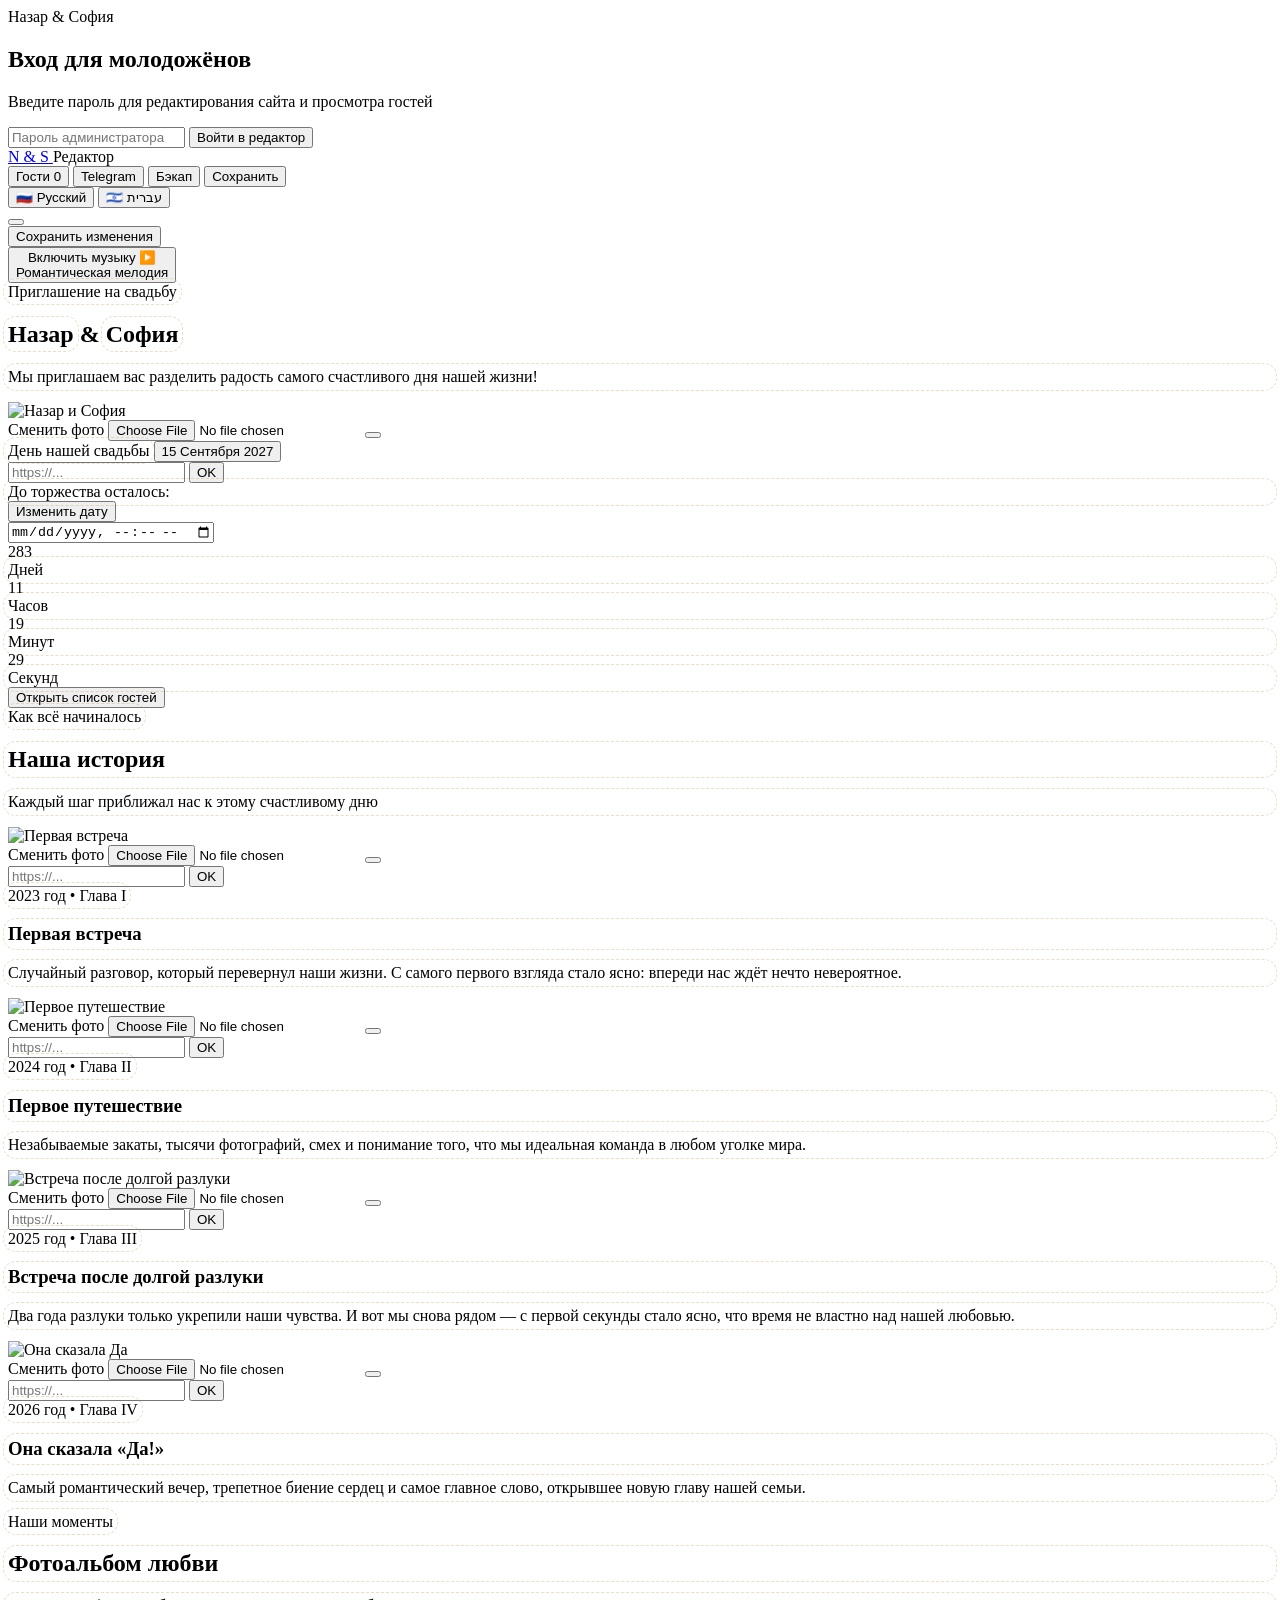
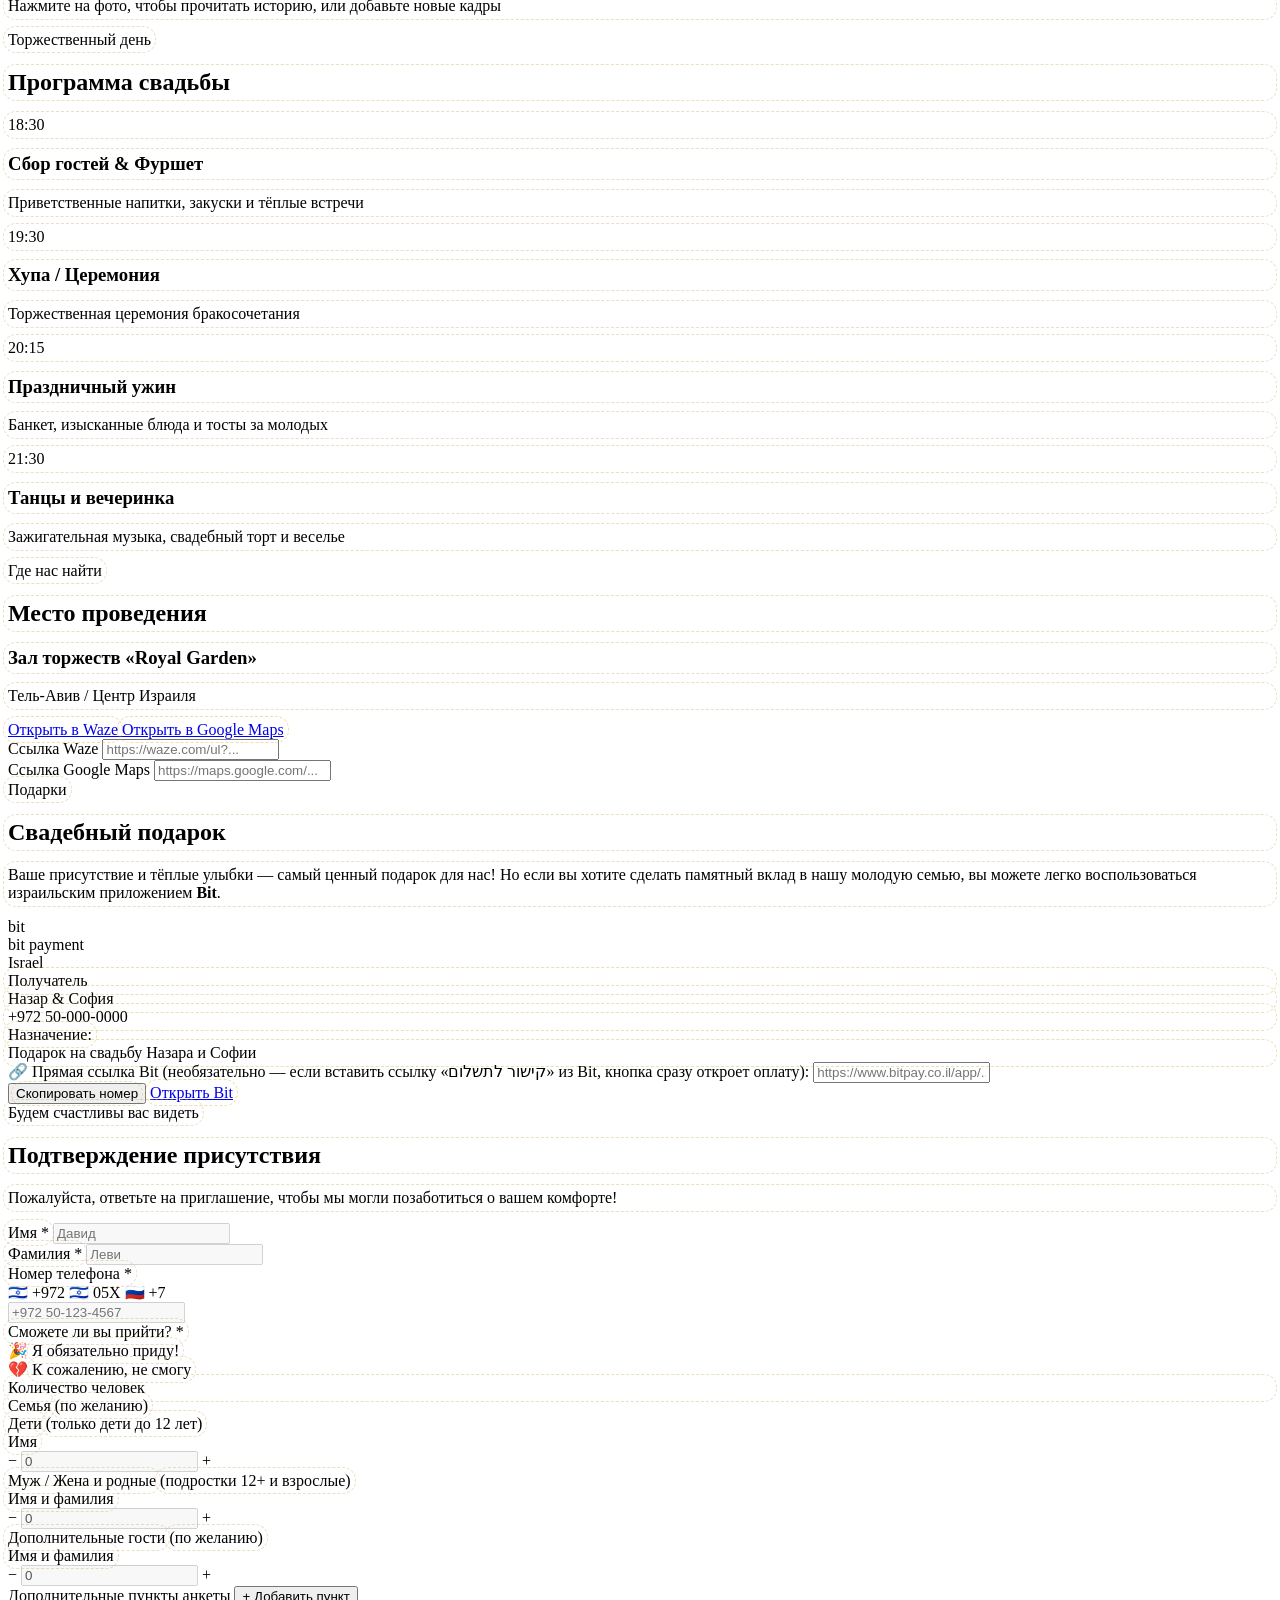
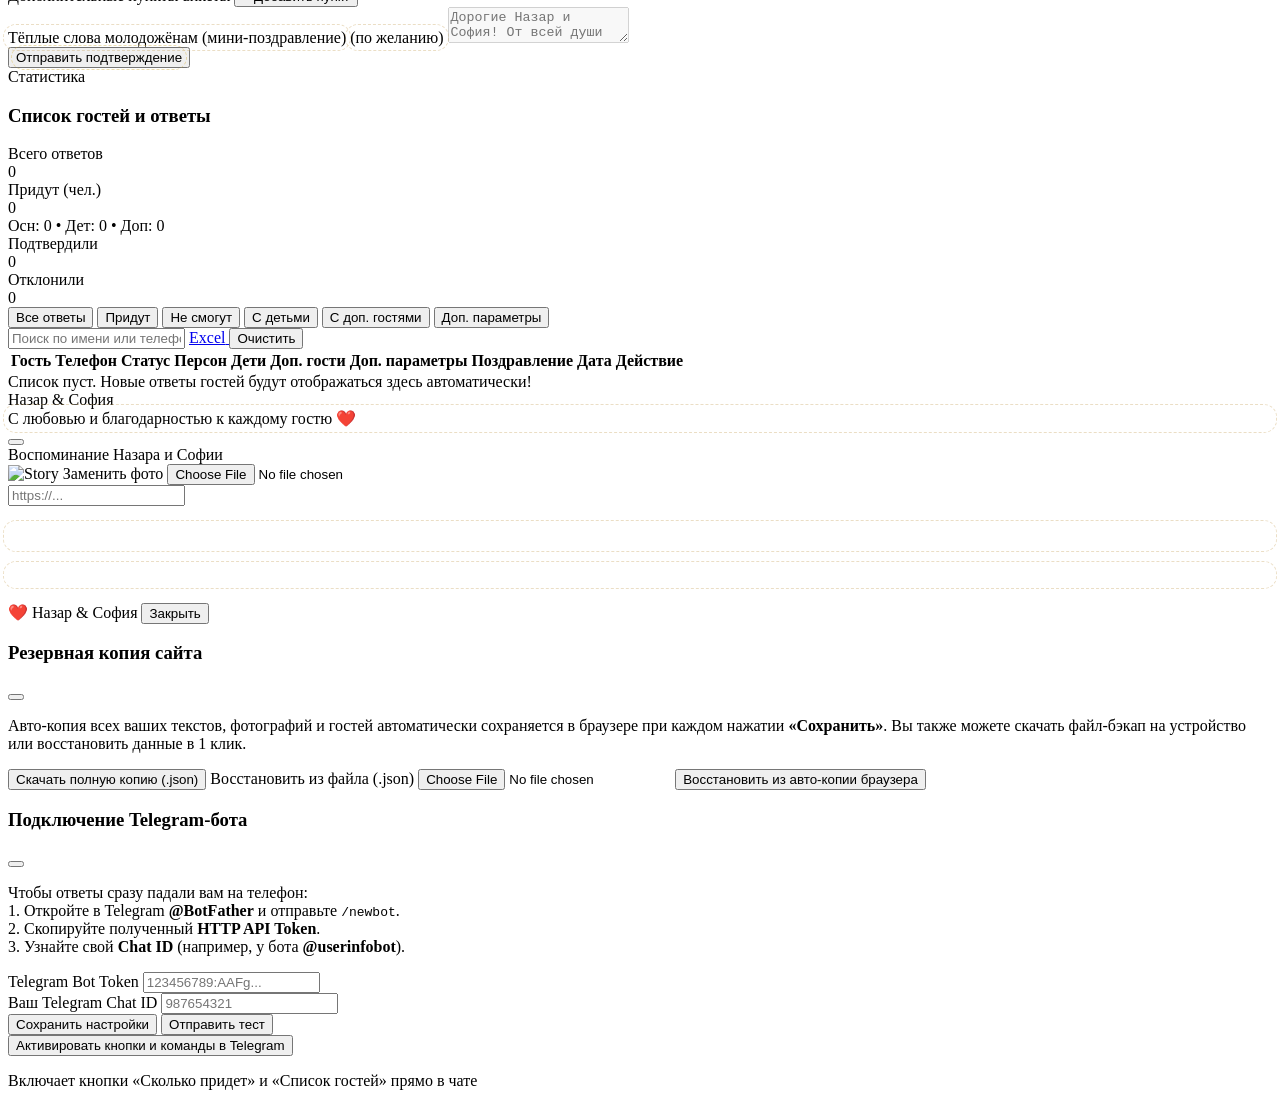
==== commit 86e48360: "Keep countdown timer order LTR in Hebrew RTL mode" ====
--- a/public/admin.html
+++ b/public/admin.html
@@ -275,7 +275,7 @@
             <input type="datetime-local" id="cms-date" onchange="handleDateChange(this.value)" class="w-full px-3.5 py-2 rounded-xl border border-[#DFD6C4] bg-[#FAF7F2] text-sm font-medium text-stone-800">
           </div>
 
-          <div class="grid grid-cols-4 gap-2 text-center">
+          <div dir="ltr" class="grid grid-cols-4 gap-2 text-center">
             <div class="bg-[#FAF7F2] p-2.5 sm:p-3.5 rounded-2xl border border-[#EBE4D8]">
               <div id="days" class="font-serif text-2xl sm:text-3xl font-bold text-stone-900">00</div>
               <div class="text-[10px] sm:text-xs text-stone-500 uppercase mt-1" data-i18n="timer_days">Дней</div>
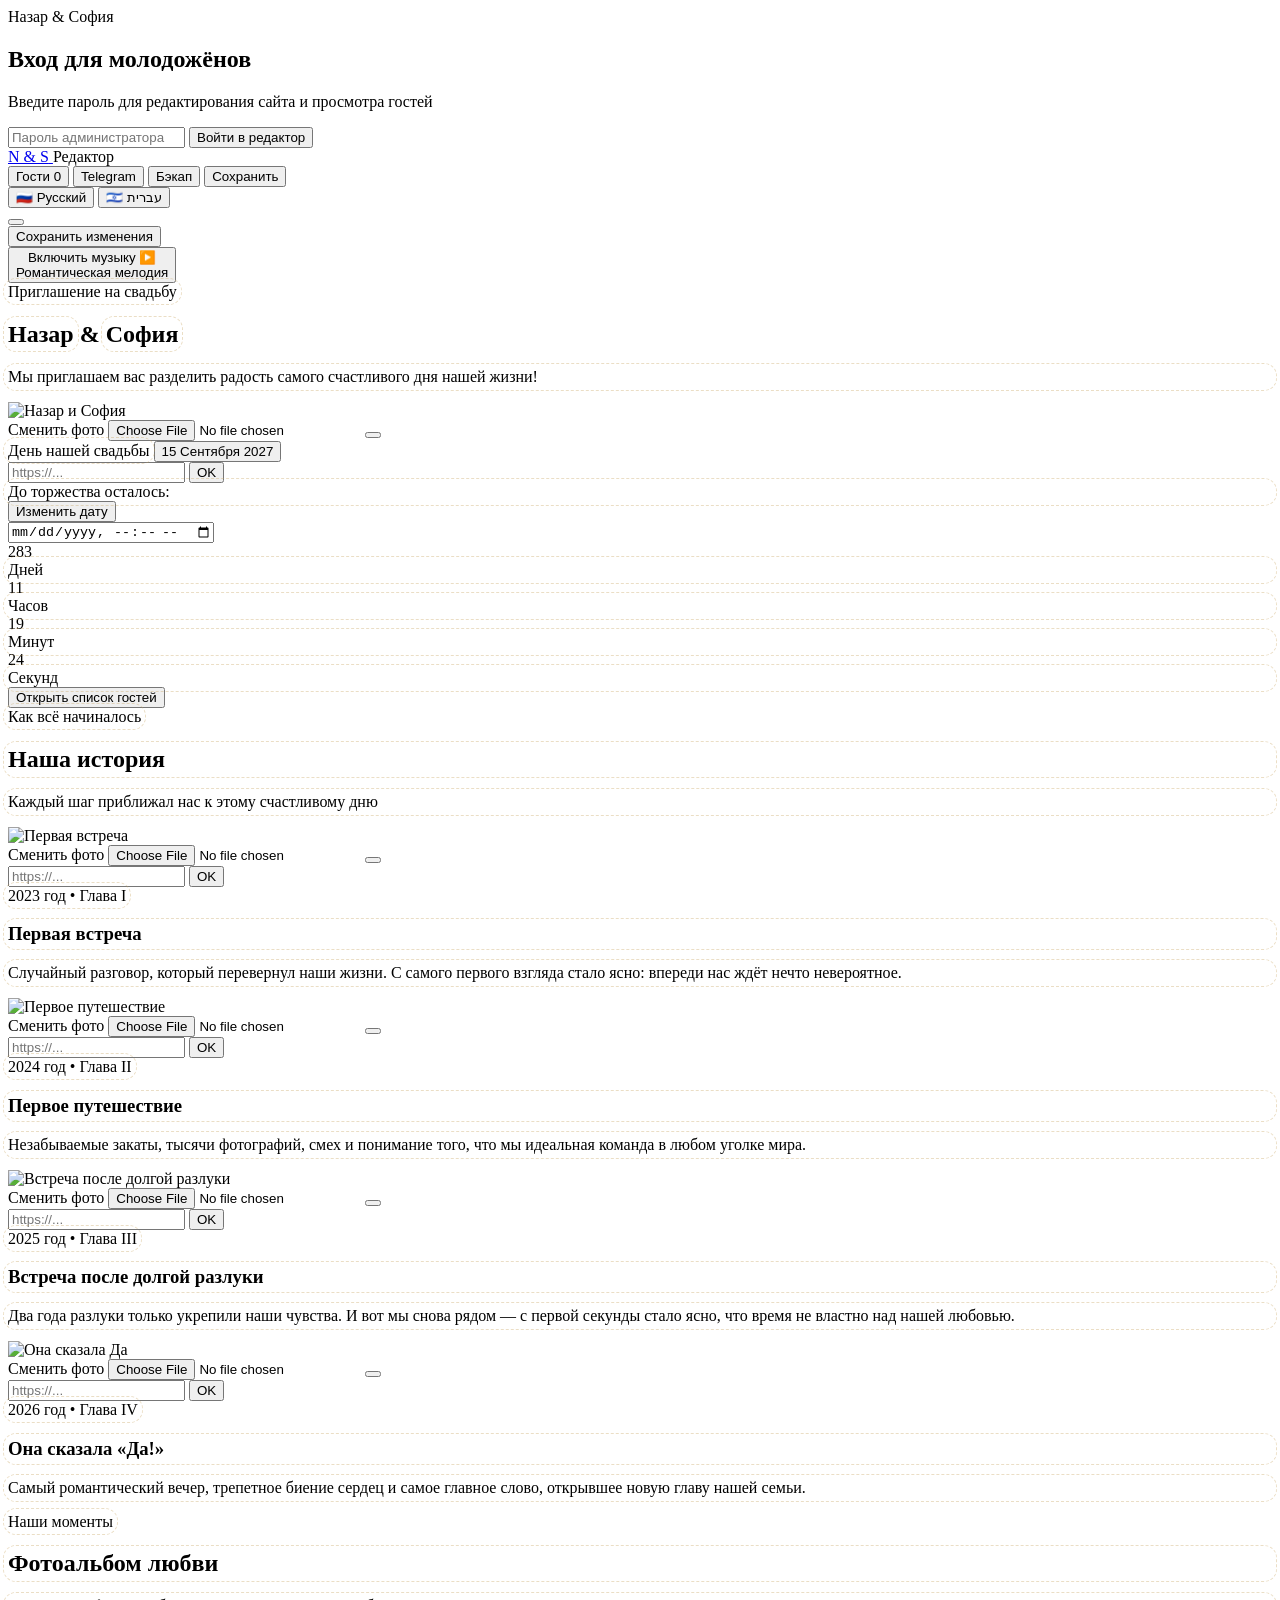
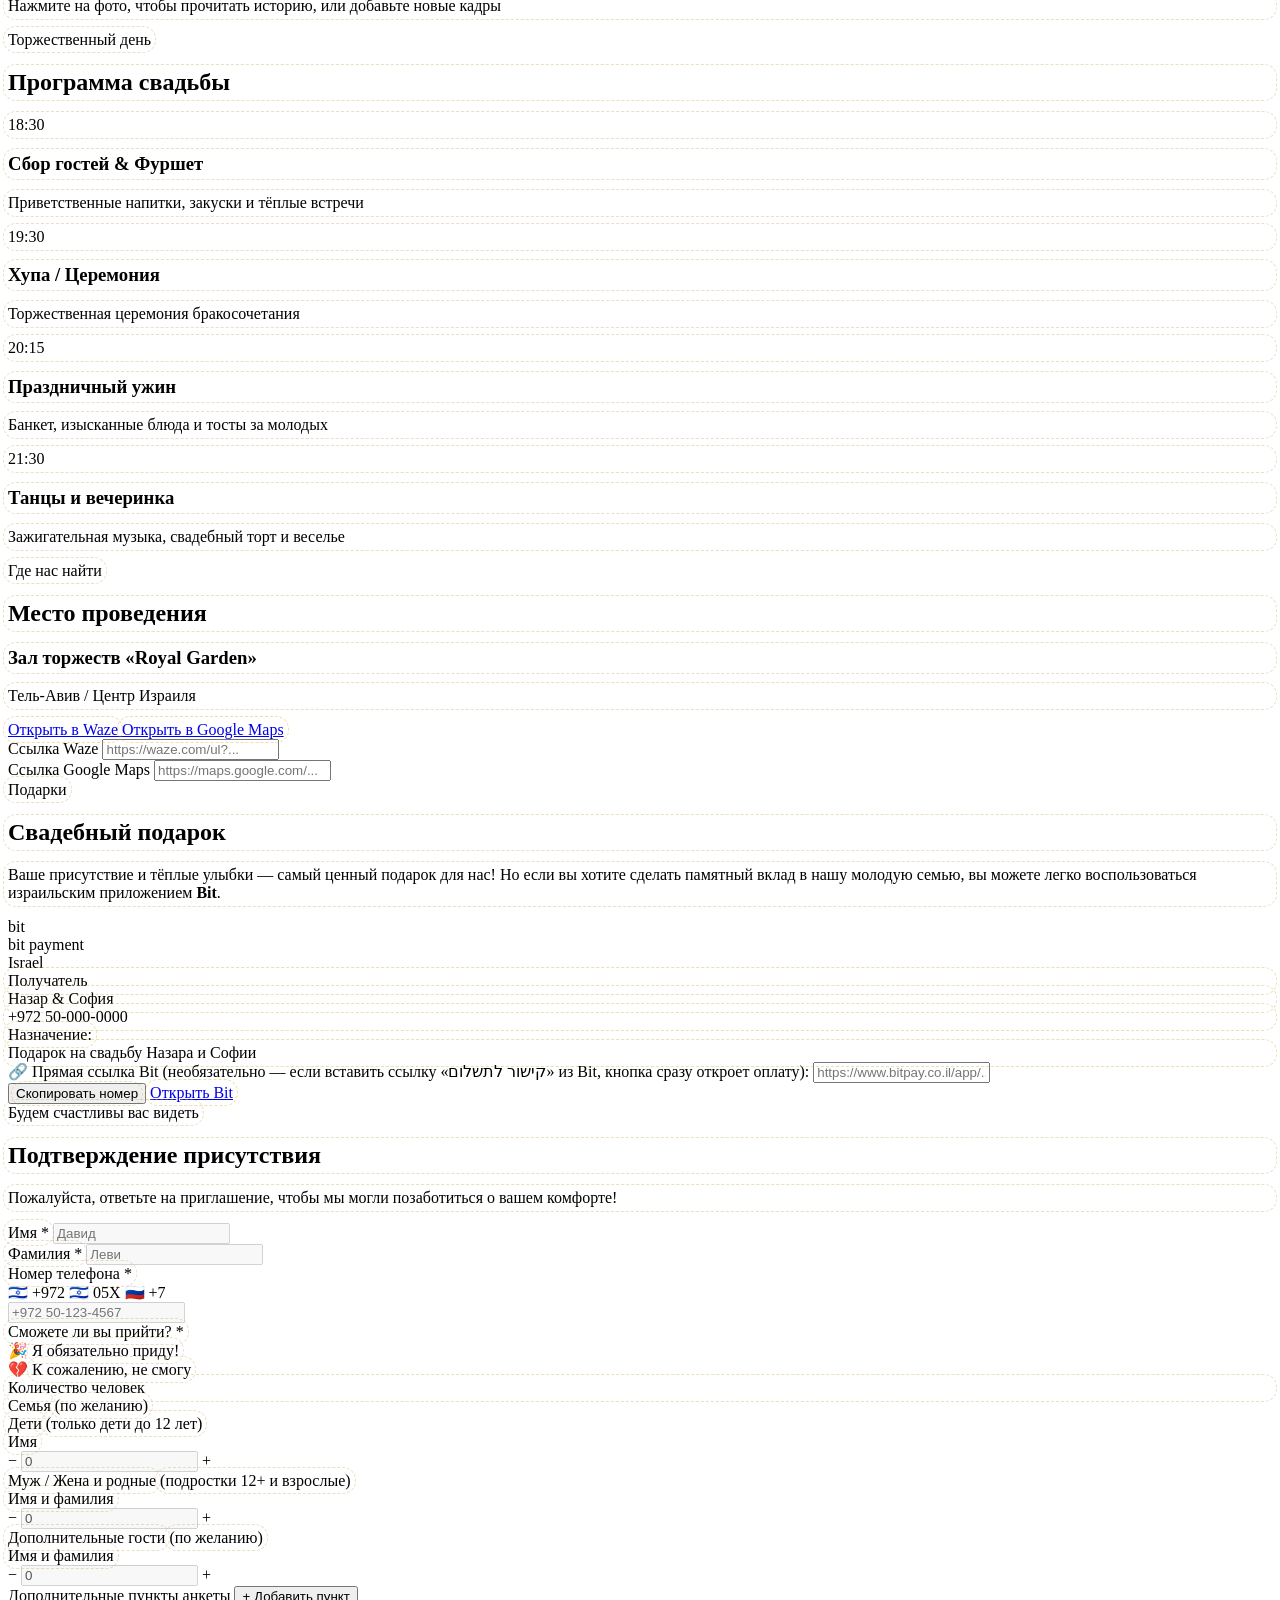
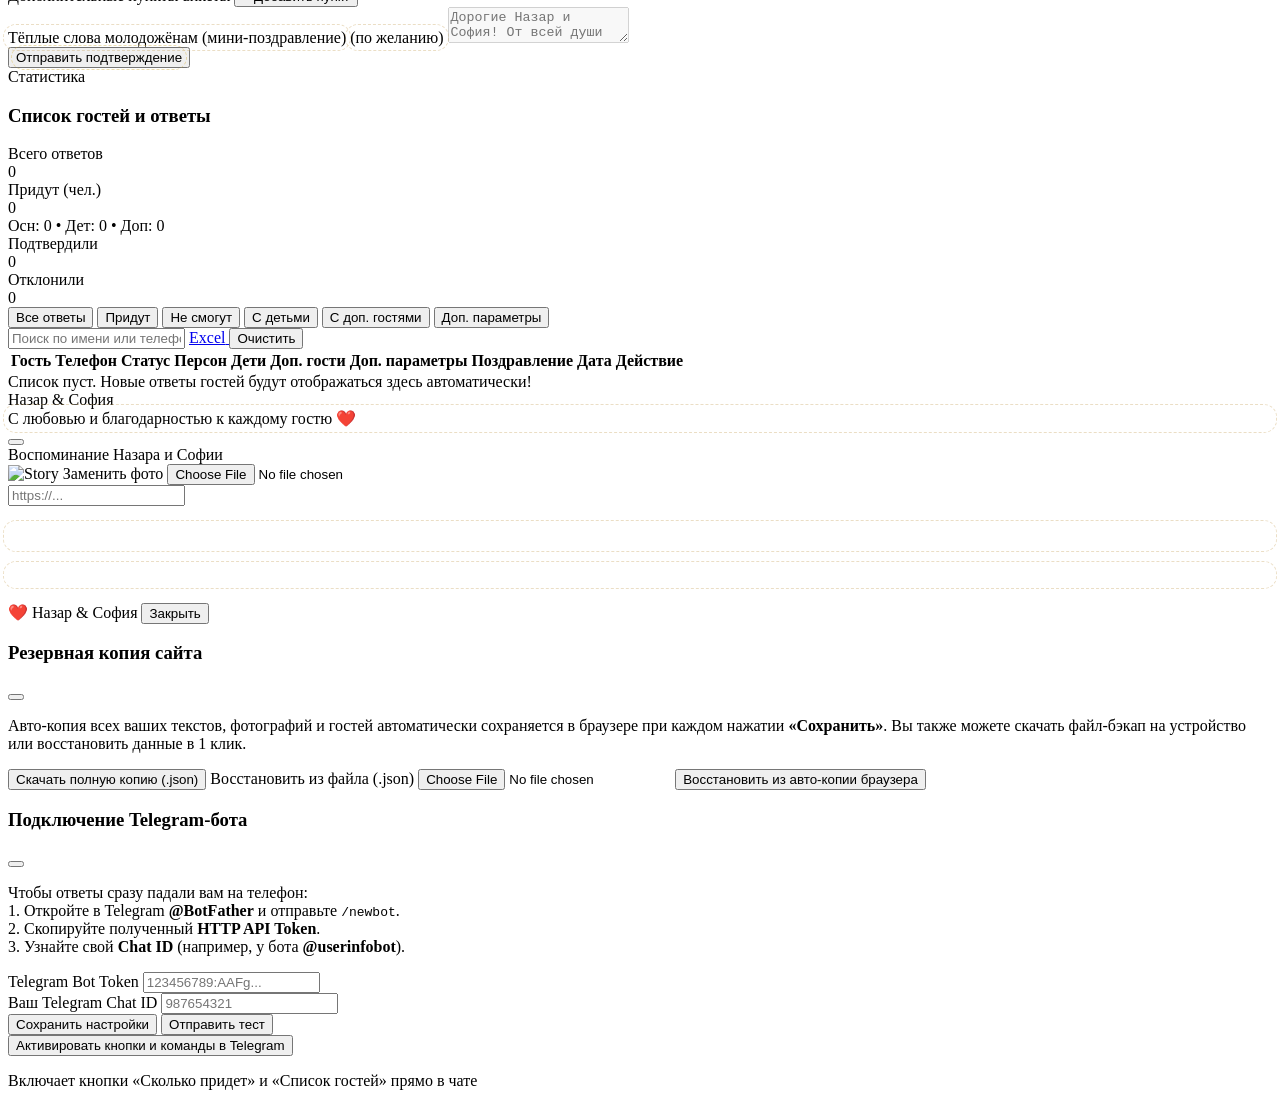
==== commit a145b11e: "Fix phone input LTR direction/hint in Hebrew and replace אופציונלי with לבחירה" ====
--- a/public/admin.html
+++ b/public/admin.html
@@ -673,7 +673,7 @@
                 <span class="px-2.5 py-1 rounded-lg text-xs font-semibold bg-stone-100 text-stone-700">🇷🇺 +7</span>
               </div>
             </div>
-            <input type="text" disabled placeholder="+972 50-123-4567" class="w-full px-4 py-3 rounded-xl border border-stone-200 bg-[#FAF7F2]/60 font-mono text-base text-stone-400">
+            <input type="text" dir="ltr" disabled placeholder="+972 50-123-4567" class="w-full px-4 py-3 rounded-xl border border-stone-200 bg-[#FAF7F2]/60 font-mono text-base text-stone-400 text-left">
           </div>
 
           <div class="space-y-2">
@@ -1203,7 +1203,7 @@
         guest_opt_3: "3 אורחים",
         guest_opt_4: "4+ אורחים (עם המשפחה)",
         field_message: "ברכה ואיחולים לזוג הצעיר",
-        optional_tag: "(אופציונלי)",
+        optional_tag: "(לבחירה)",
         btn_submit_rsvp: "שליחת אישור הגעה",
         footer_love: "באהבה והערכה רבה לכל אחד ואחת מכם ❤️"
       }
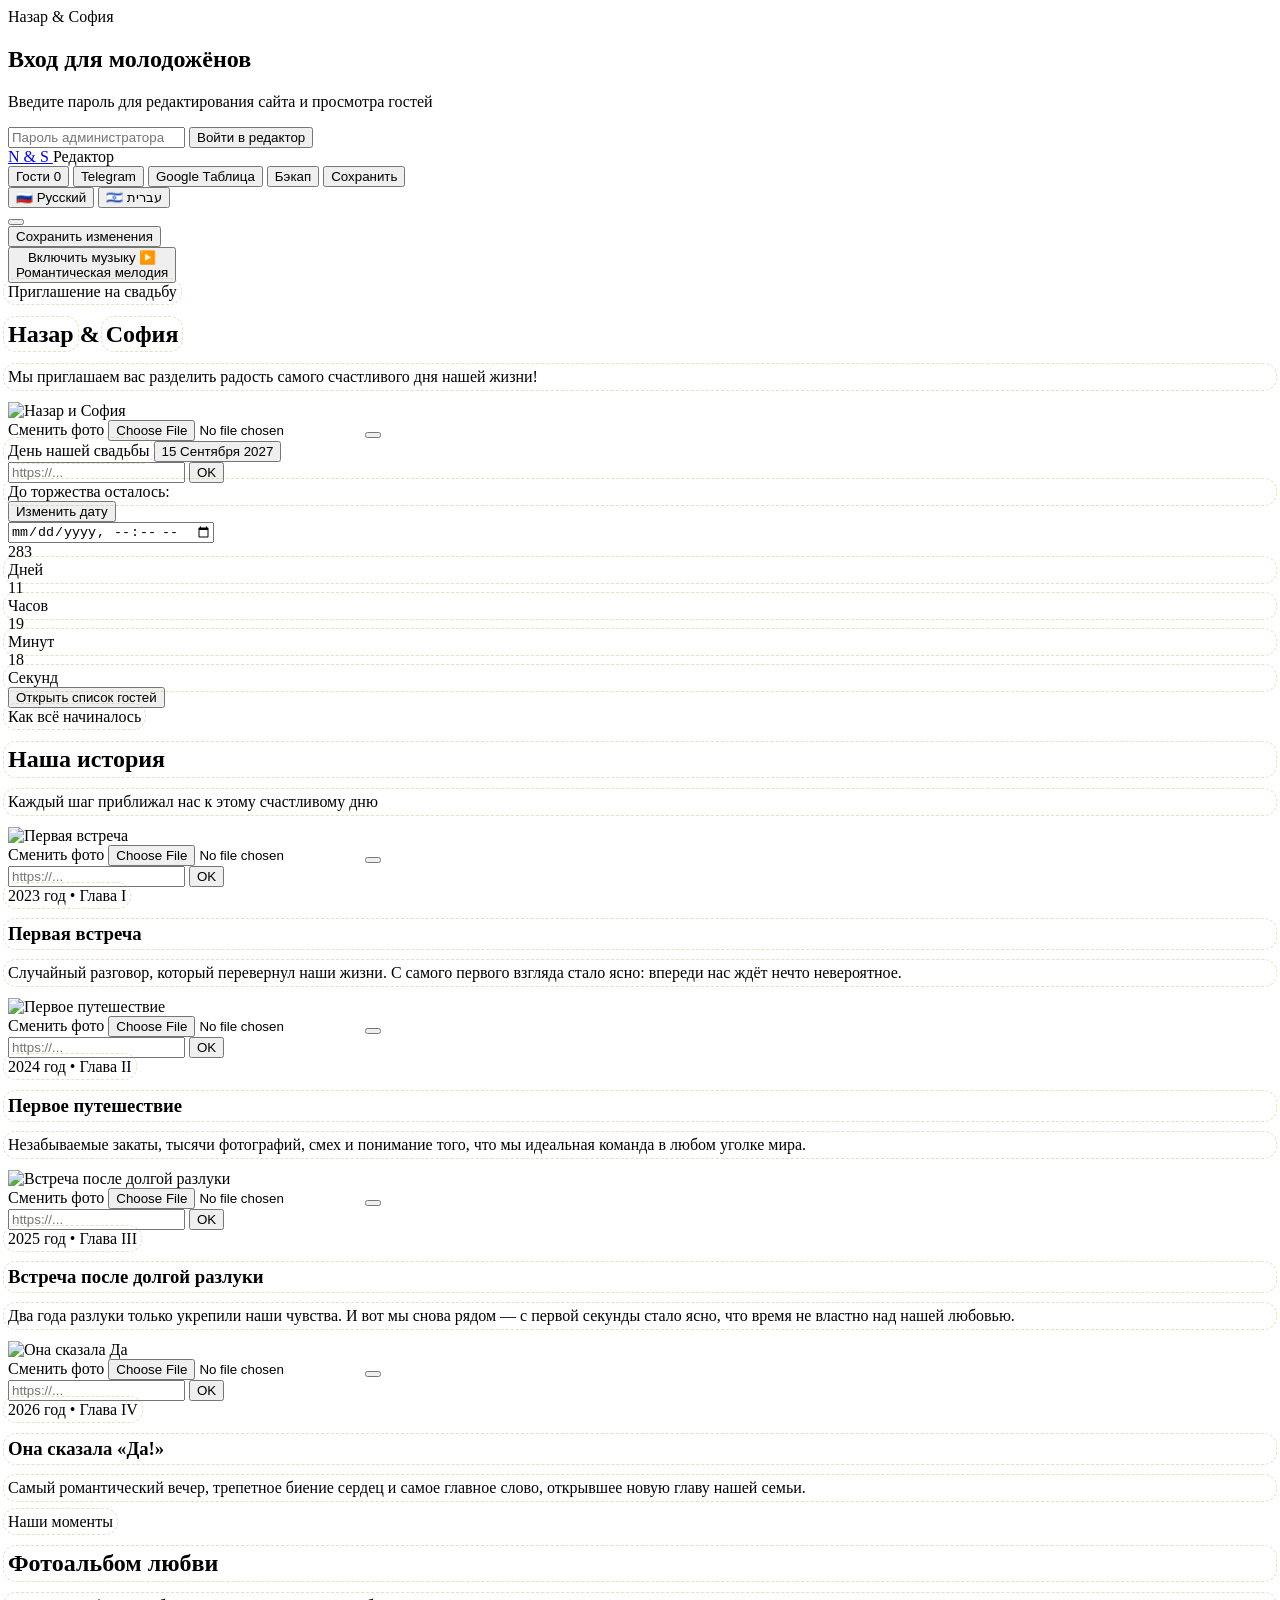
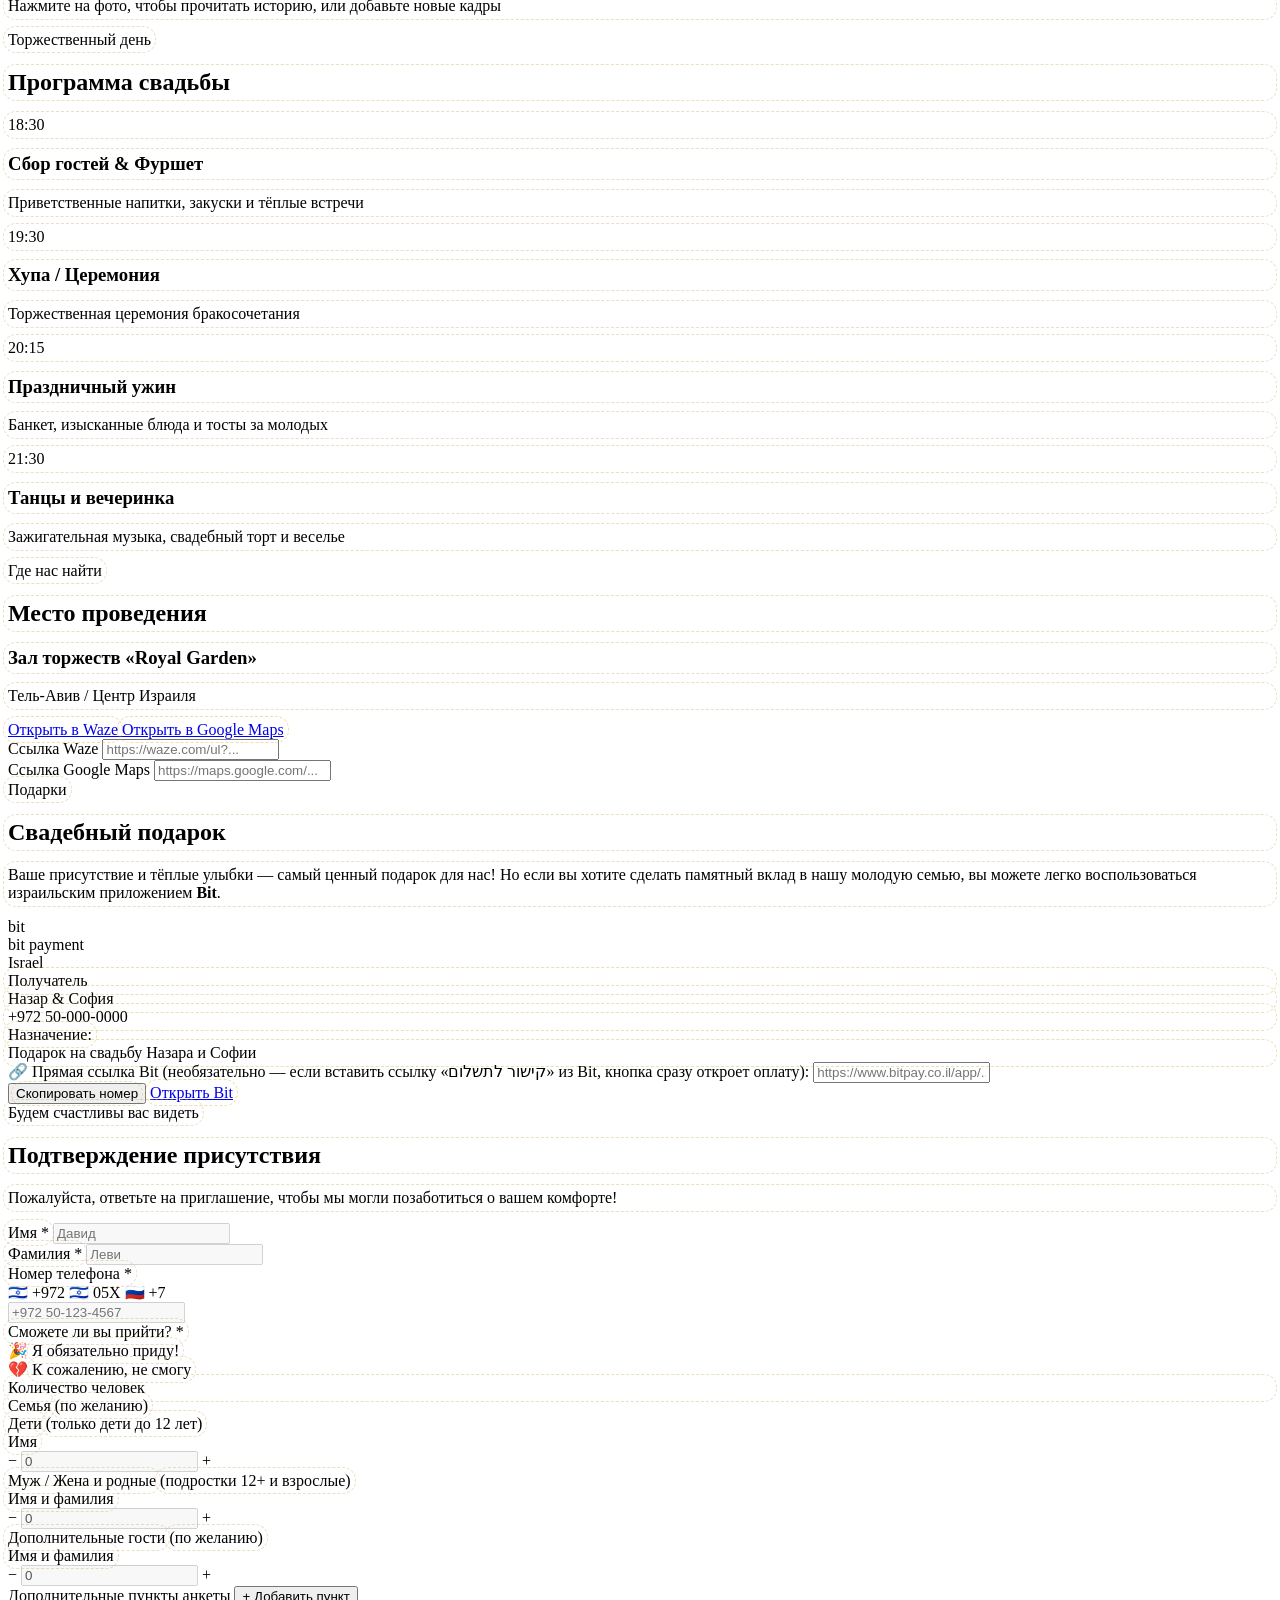
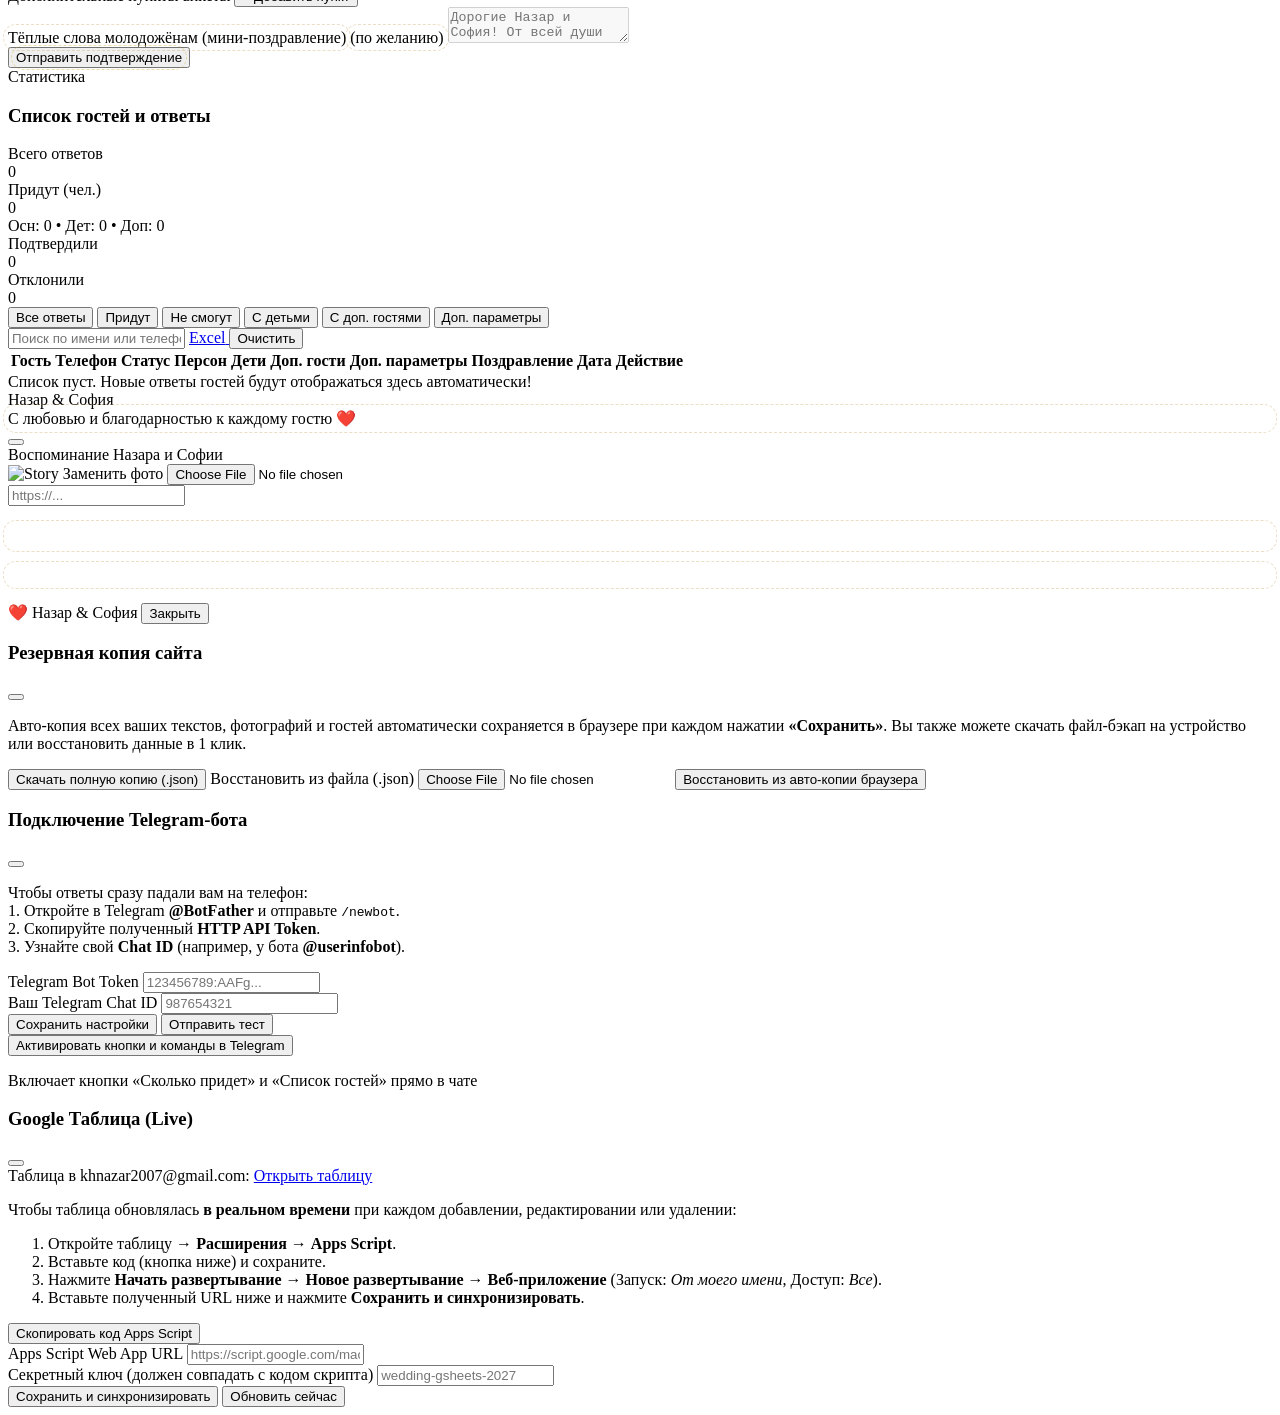
==== commit b504628f: "Add real-time Google Sheets sync in server.py and admin panel" ====
--- a/public/admin.html
+++ b/public/admin.html
@@ -135,6 +135,11 @@
             <span class="hidden lg:inline">Telegram</span>
           </button>
 
+          <button type="button" onclick="toggleGsheetsModal(true)" class="inline-flex items-center gap-1.5 px-2.5 sm:px-3 py-1.5 rounded-full bg-white hover:bg-[#F4EFE6] text-stone-800 border border-[#DFD6C4] text-xs font-semibold shadow-sm transition-all" title="Синхронизация с Google Таблицей">
+            <i data-lucide="table-2" class="w-3.5 h-3.5 text-emerald-600"></i>
+            <span class="hidden lg:inline">Google Таблица</span>
+          </button>
+
           <button type="button" onclick="toggleBackupModal(true)" class="inline-flex items-center gap-1.5 px-2.5 sm:px-3 py-1.5 rounded-full bg-white hover:bg-[#F4EFE6] text-stone-800 border border-[#DFD6C4] text-xs font-semibold shadow-sm transition-all" title="Резервная копия и восстановление">
             <i data-lucide="shield-check" class="w-3.5 h-3.5 text-emerald-600"></i>
             <span class="hidden lg:inline">Бэкап</span>
@@ -1036,6 +1041,64 @@
             <span>Активировать кнопки и команды в Telegram</span>
           </button>
           <p class="text-[11px] text-stone-400 text-center mt-1.5">Включает кнопки «Сколько придет» и «Список гостей» прямо в чате</p>
+        </div>
+      </form>
+    </div>
+  </div>
+
+  <!-- Google Sheets Setup Modal (Champagne Styled) -->
+  <div id="gsheets-modal" class="fixed inset-0 bg-stone-900/60 backdrop-blur-md z-50 hidden flex items-center justify-center p-4 overflow-y-auto">
+    <div class="bg-[#FAF7F2] rounded-3xl p-6 sm:p-8 max-w-lg w-full shadow-2xl border border-[#E8DFC9] space-y-5 my-auto">
+      <div class="flex items-center justify-between">
+        <div class="flex items-center gap-2.5">
+          <div class="w-10 h-10 rounded-xl bg-white border border-[#E8DFC9] text-emerald-600 flex items-center justify-center shadow-sm">
+            <i data-lucide="table-2" class="w-5 h-5"></i>
+          </div>
+          <h3 class="font-serif text-2xl font-bold text-stone-900">Google Таблица (Live)</h3>
+        </div>
+        <button type="button" onclick="toggleGsheetsModal(false)" class="text-stone-400 hover:text-stone-700 p-1">
+          <i data-lucide="x" class="w-5 h-5"></i>
+        </button>
+      </div>
+
+      <div class="bg-white p-4 rounded-2xl border border-[#E8DFC9] space-y-2.5 text-xs text-stone-600 leading-relaxed">
+        <div class="flex items-center justify-between gap-2 pb-2 border-b border-[#F2ECE1]">
+          <span class="font-semibold text-stone-800">Таблица в khnazar2007@gmail.com:</span>
+          <a href="https://docs.google.com/spreadsheets/d/1zveZY_w_MAsfhQ8R6Dofp_bpJMpsL-371qN8LoimJyE/edit" target="_blank" rel="noopener noreferrer" class="inline-flex items-center gap-1 px-2.5 py-1 rounded-lg bg-emerald-50 text-emerald-700 font-semibold hover:bg-emerald-100 transition-all">
+            <span>Открыть таблицу</span>
+            <i data-lucide="external-link" class="w-3.5 h-3.5"></i>
+          </a>
+        </div>
+        <p>Чтобы таблица обновлялась <b>в реальном времени</b> при каждом добавлении, редактировании или удалении:</p>
+        <ol class="list-decimal list-inside space-y-1">
+          <li>Откройте таблицу → <b>Расширения → Apps Script</b>.</li>
+          <li>Вставьте код (кнопка ниже) и сохраните.</li>
+          <li>Нажмите <b>Начать развертывание → Новое развертывание → Веб-приложение</b> (Запуск: <i>От моего имени</i>, Доступ: <i>Все</i>).</li>
+          <li>Вставьте полученный URL ниже и нажмите <b>Сохранить и синхронизировать</b>.</li>
+        </ol>
+        <button type="button" onclick="copyAppsScriptCode()" id="btn-copy-gas" class="w-full py-2 bg-[#F4EFE6] hover:bg-[#E8DFC9] text-stone-800 rounded-xl text-xs font-semibold transition-all inline-flex items-center justify-center gap-1.5">
+          <i data-lucide="copy" class="w-3.5 h-3.5"></i>
+          <span>Скопировать код Apps Script</span>
+        </button>
+      </div>
+
+      <form onsubmit="handleSaveGsheets(event)" class="space-y-4">
+        <div class="space-y-1">
+          <label class="text-xs font-semibold text-stone-700">Apps Script Web App URL</label>
+          <input type="url" id="gsheets-webhook-url" placeholder="https://script.google.com/macros/s/.../exec" class="w-full px-4 py-2.5 rounded-xl border border-[#DFD6C4] bg-white text-xs font-mono">
+        </div>
+        <div class="space-y-1">
+          <label class="text-xs font-semibold text-stone-700">Секретный ключ (должен совпадать с кодом скрипта)</label>
+          <input type="text" id="gsheets-secret" placeholder="wedding-gsheets-2027" class="w-full px-4 py-2.5 rounded-xl border border-[#DFD6C4] bg-white text-xs font-mono">
+        </div>
+
+        <div class="pt-2 flex flex-col sm:flex-row items-center gap-3">
+          <button type="submit" class="w-full sm:flex-1 py-3 bg-stone-900 hover:bg-champagne-gold text-white rounded-xl text-xs font-semibold transition-all">
+            Сохранить и синхронизировать
+          </button>
+          <button type="button" onclick="syncGsheetsNow()" class="w-full sm:w-auto px-4 py-3 bg-white hover:bg-emerald-50 text-emerald-700 border border-[#DFD6C4] rounded-xl text-xs font-semibold transition-all">
+            Обновить сейчас
+          </button>
         </div>
       </form>
     </div>
@@ -1653,6 +1716,12 @@
         if (cfg.telegram) {
           document.getElementById("tg-chat-id").value = cfg.telegram.chat_id || "";
         }
+        if (cfg.google_sheets) {
+          const gsUrl = document.getElementById("gsheets-webhook-url");
+          const gsSecret = document.getElementById("gsheets-secret");
+          if (gsUrl) gsUrl.value = cfg.google_sheets.webhook_url || "";
+          if (gsSecret) gsSecret.value = cfg.google_sheets.secret || "wedding-gsheets-2027";
+        }
 
         await setLanguage(currentLang);
         if (window.lucide) lucide.createIcons();
@@ -2853,6 +2922,104 @@
       }
     }
 
+    function toggleGsheetsModal(show) {
+      document.getElementById("gsheets-modal").classList.toggle("hidden", !show);
+      if (show && window.lucide) lucide.createIcons();
+    }
+
+    function copyAppsScriptCode() {
+      const secretVal = (document.getElementById("gsheets-secret").value || "wedding-gsheets-2027").trim();
+      const code = [
+        `const SECRET = ${JSON.stringify(secretVal)};`,
+        ``,
+        `function doPost(e) {`,
+        `  try {`,
+        `    const body = JSON.parse(e.postData.contents || "{}");`,
+        `    if (SECRET && body.secret !== SECRET) {`,
+        `      return ContentService.createTextOutput(JSON.stringify({ ok: false, error: "Unauthorized" })).setMimeType(ContentService.MimeType.JSON);`,
+        `    }`,
+        `    const ss = SpreadsheetApp.getActiveSpreadsheet();`,
+        `    const sheet = ss.getSheetByName("Гости") || ss.getSheets()[0];`,
+        `    const rows = Array.isArray(body.rows) ? body.rows : [];`,
+        `    const lastRow = sheet.getLastRow();`,
+        `    if (lastRow > 1) {`,
+        `      sheet.getRange(2, 1, lastRow - 1, 16).clearContent();`,
+        `    }`,
+        `    if (rows.length > 0) {`,
+        `      sheet.getRange(2, 4, rows.length, 1).setNumberFormat("@");`,
+        `      sheet.getRange(2, 1, rows.length, 16).setValues(rows);`,
+        `    }`,
+        `    return ContentService.createTextOutput(JSON.stringify({ ok: true, count: rows.length })).setMimeType(ContentService.MimeType.JSON);`,
+        `  } catch (err) {`,
+        `    return ContentService.createTextOutput(JSON.stringify({ ok: false, error: String(err) })).setMimeType(ContentService.MimeType.JSON);`,
+        `  }`,
+        `}`
+      ].join("\n");
+
+      navigator.clipboard.writeText(code).then(() => {
+        const btn = document.getElementById("btn-copy-gas");
+        if (btn) {
+          const orig = btn.innerHTML;
+          btn.innerHTML = '<span>✓ Код скопирован!</span>';
+          setTimeout(() => { btn.innerHTML = orig; }, 2200);
+        }
+      }).catch(() => {
+        alert("Не удалось скопировать автоматически. Откройте консоль или скопируйте вручную.");
+      });
+    }
+
+    async function handleSaveGsheets(e) {
+      e.preventDefault();
+      const webhookUrl = document.getElementById("gsheets-webhook-url").value.trim();
+      const secret = (document.getElementById("gsheets-secret").value || "wedding-gsheets-2027").trim();
+      if (!webhookUrl) {
+        alert("Вставьте Apps Script Web App URL");
+        return;
+      }
+      try {
+        const res = await fetch('/api/settings', {
+          method: 'POST',
+          headers: {
+            'Content-Type': 'application/json',
+            'Authorization': `Bearer ${adminPass}`
+          },
+          body: JSON.stringify({
+            google_sheets: {
+              enabled: true,
+              spreadsheet_id: "1zveZY_w_MAsfhQ8R6Dofp_bpJMpsL-371qN8LoimJyE",
+              webhook_url: webhookUrl,
+              secret: secret
+            }
+          })
+        });
+        if (!res.ok) {
+          alert("Ошибка сохранения настроек Google Таблицы");
+          return;
+        }
+        await syncGsheetsNow(true);
+      } catch (err) {
+        alert("Ошибка: " + err);
+      }
+    }
+
+    async function syncGsheetsNow(closeOnSuccess = false) {
+      try {
+        const res = await fetch('/api/gsheets/sync', {
+          method: 'POST',
+          headers: { 'Authorization': `Bearer ${adminPass}` }
+        });
+        const data = await res.json();
+        if (res.ok && data.success) {
+          alert(`🎉 Google Таблица обновлена! Синхронизировано записей: ${data.synced_rows ?? 0}`);
+          if (closeOnSuccess) toggleGsheetsModal(false);
+        } else {
+          alert("Ошибка синхронизации: " + (data.error || "Проверьте Web App URL"));
+        }
+      } catch (err) {
+        alert("Ошибка синхронизации: " + err);
+      }
+    }
+
     function escapeHtml(text) {
       if (!text) return "";
       const div = document.createElement("div");
